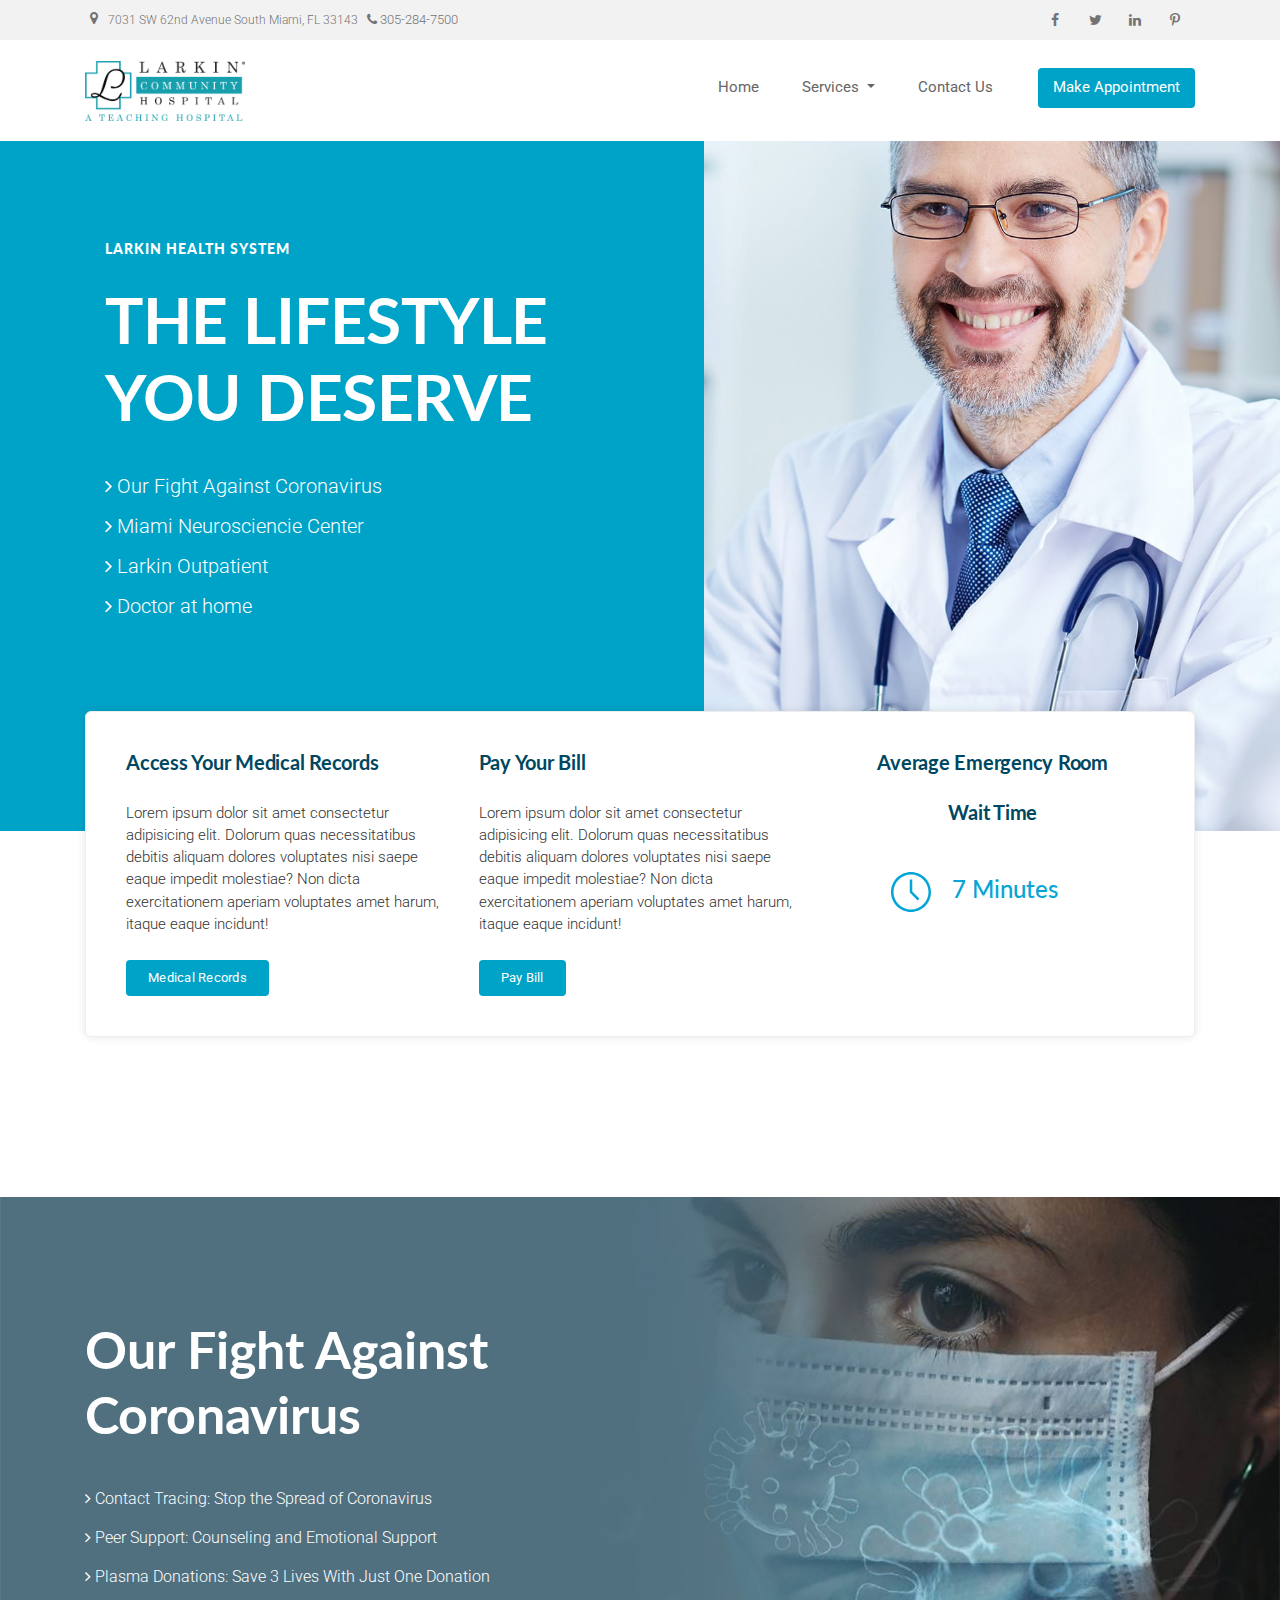
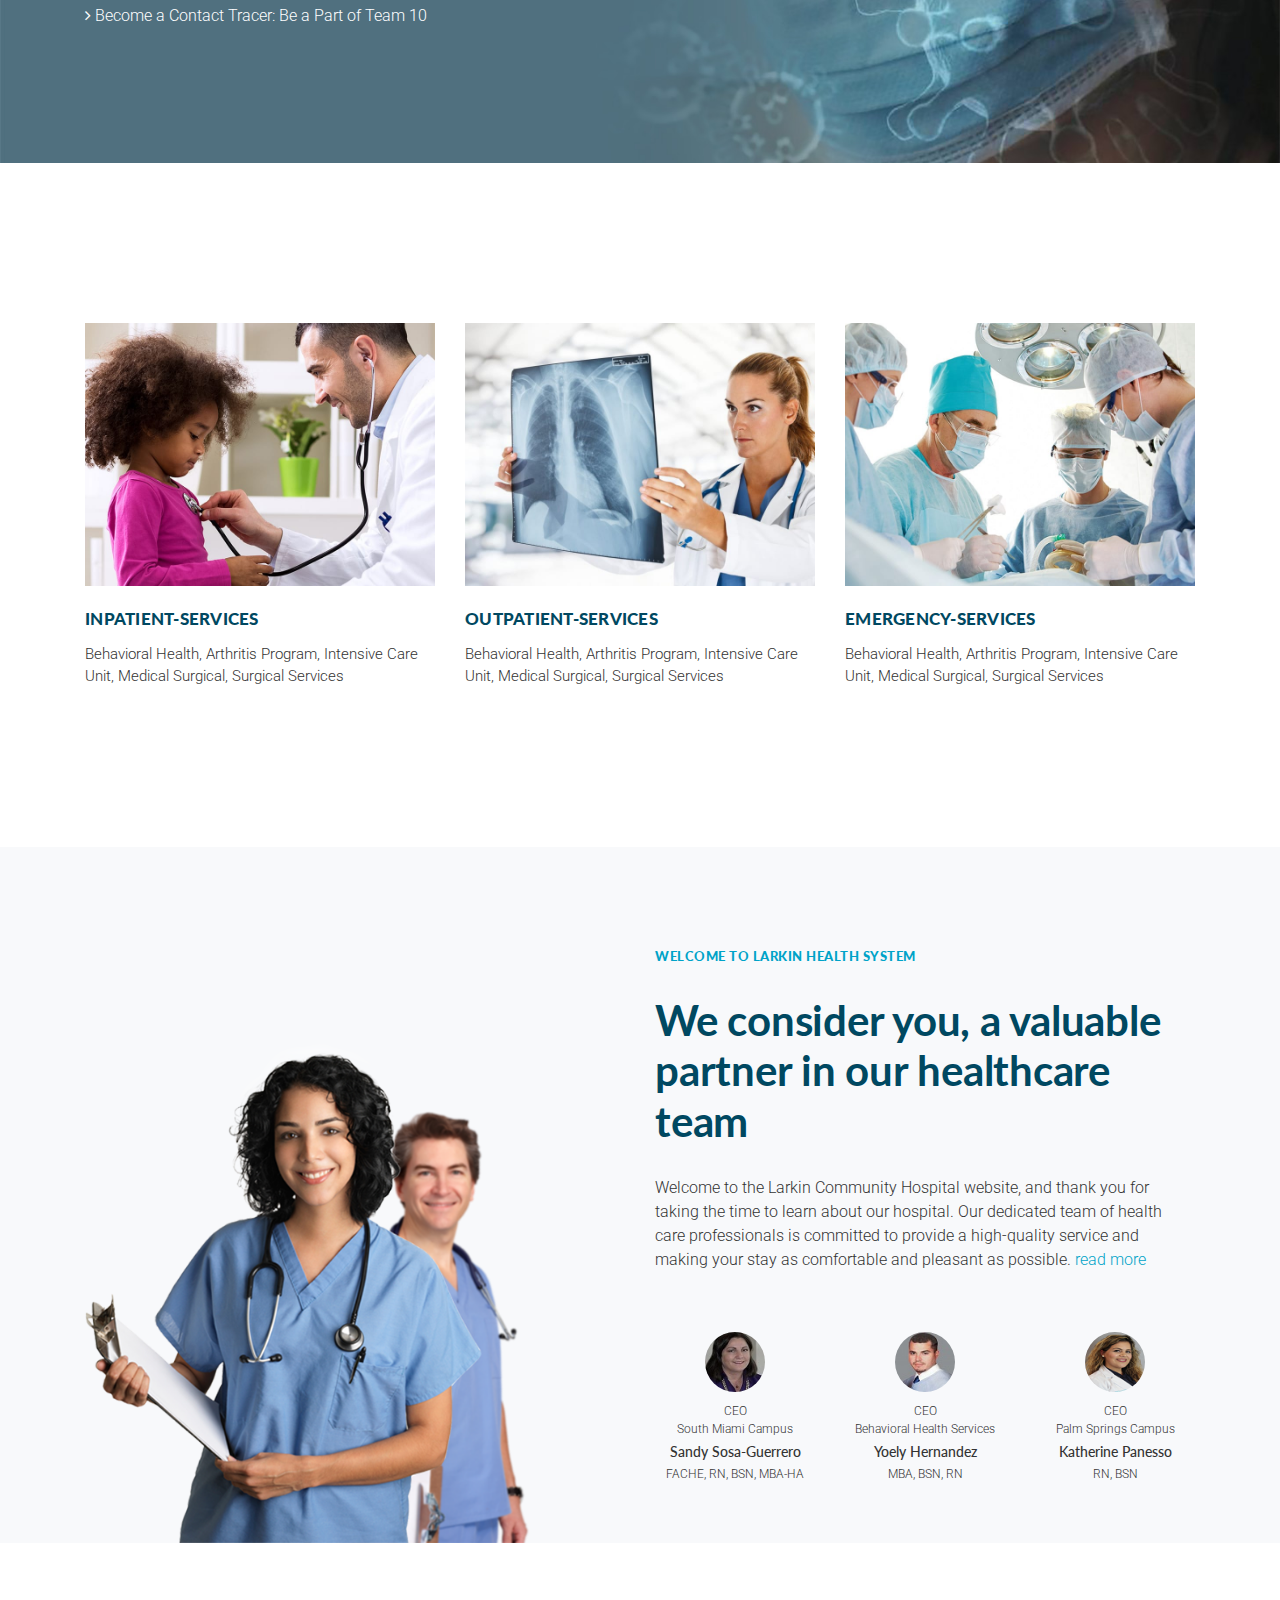
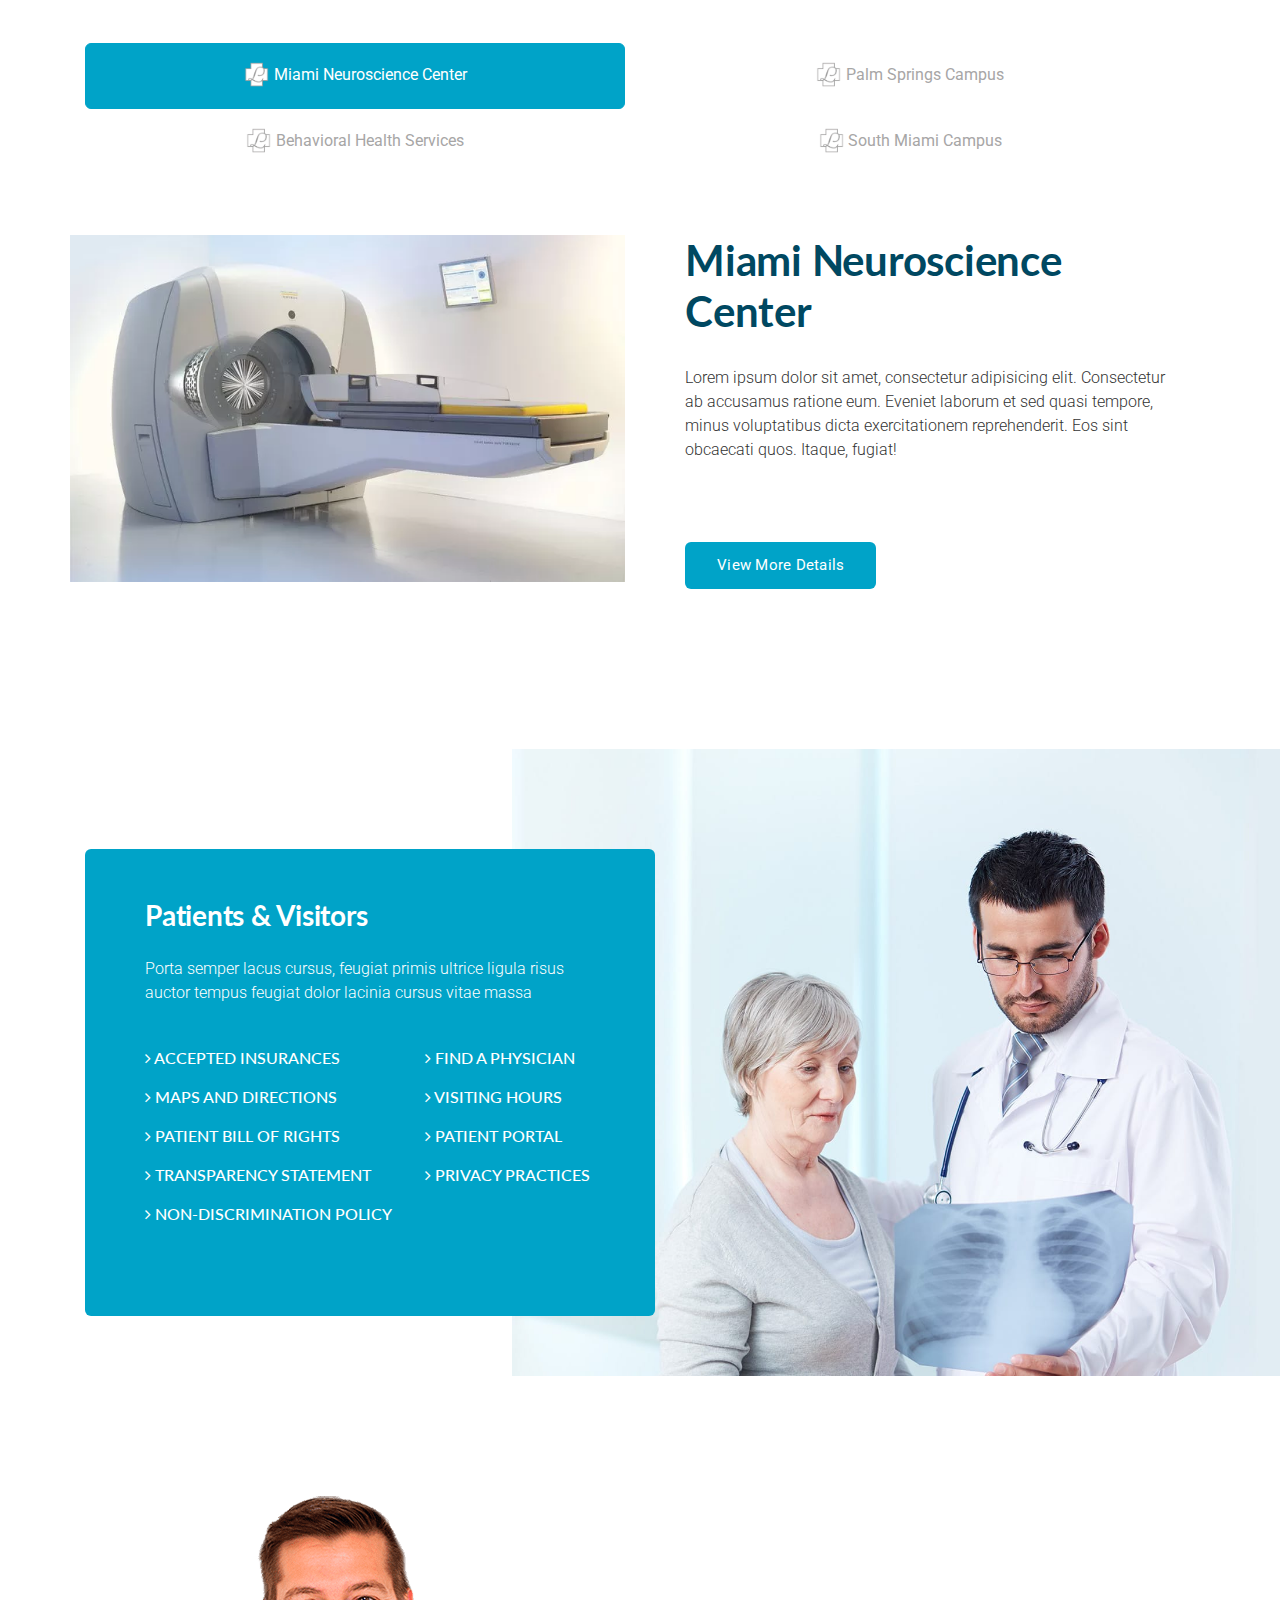
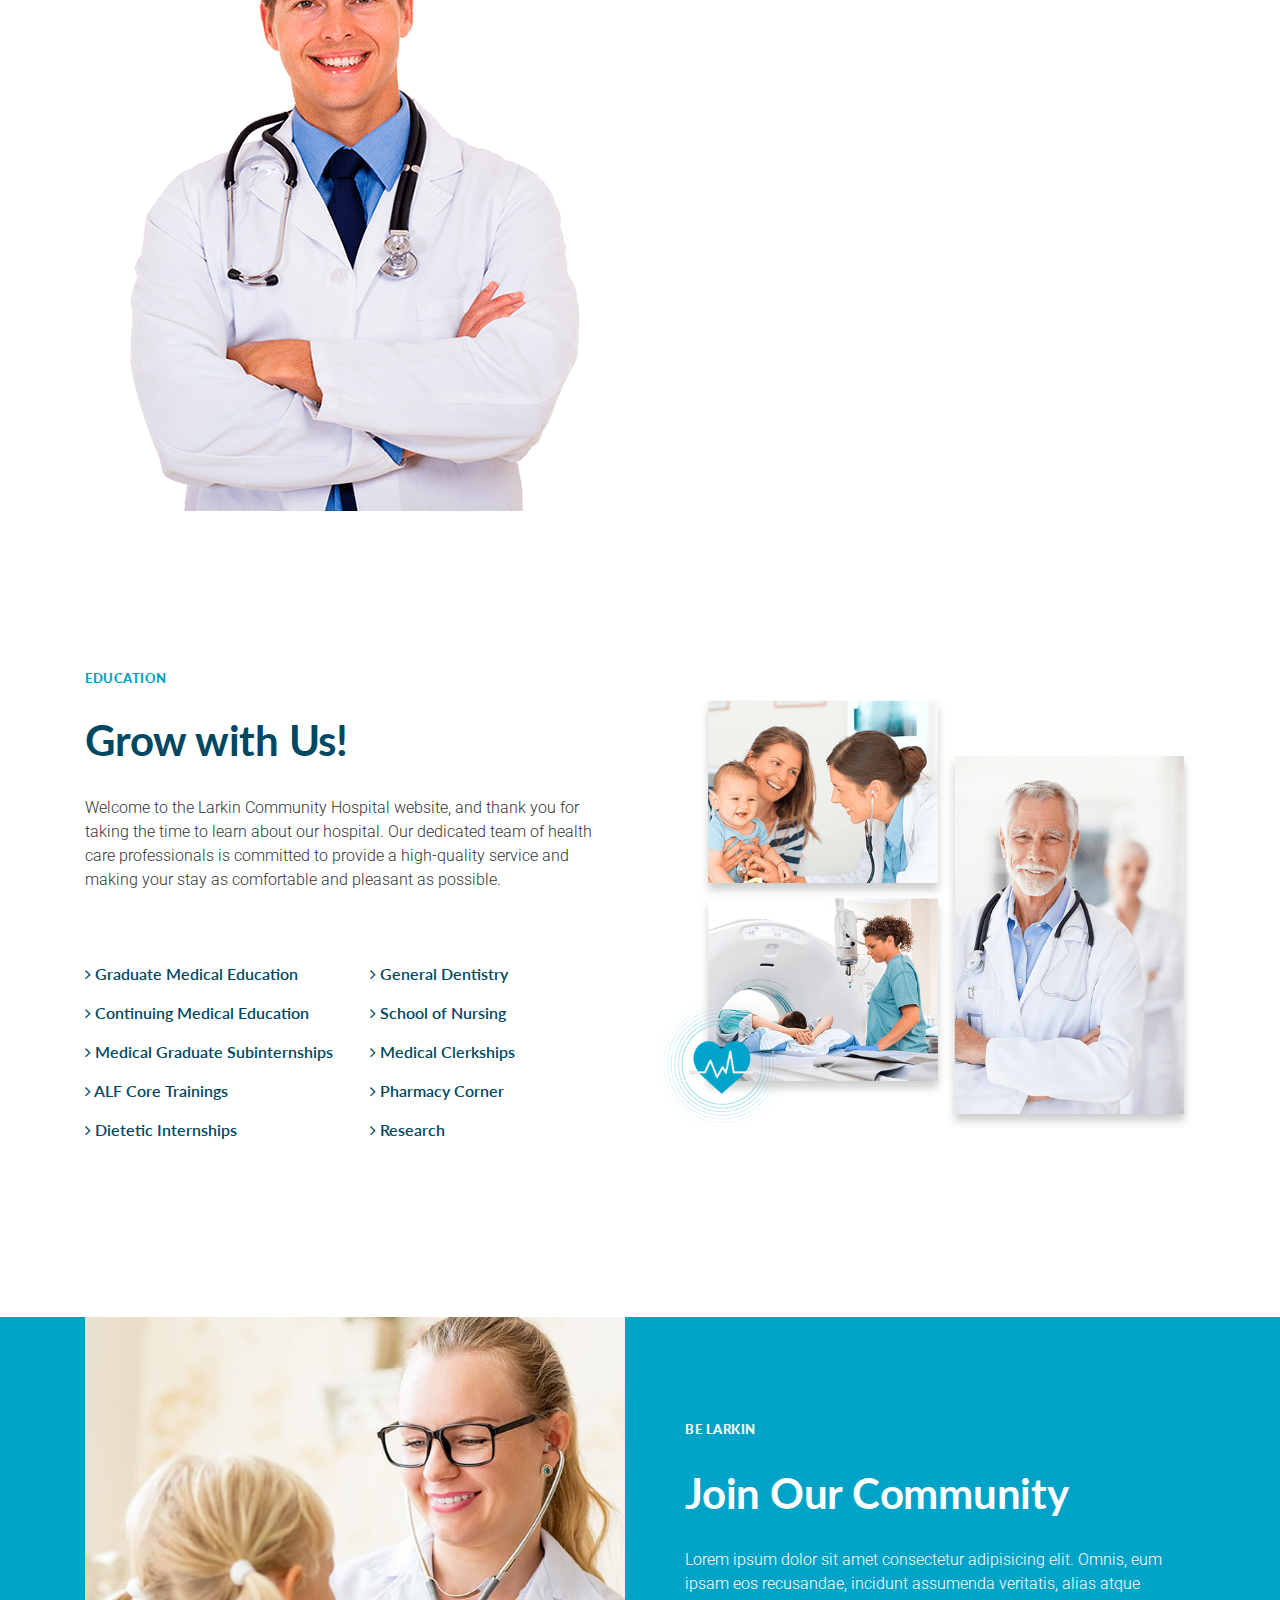
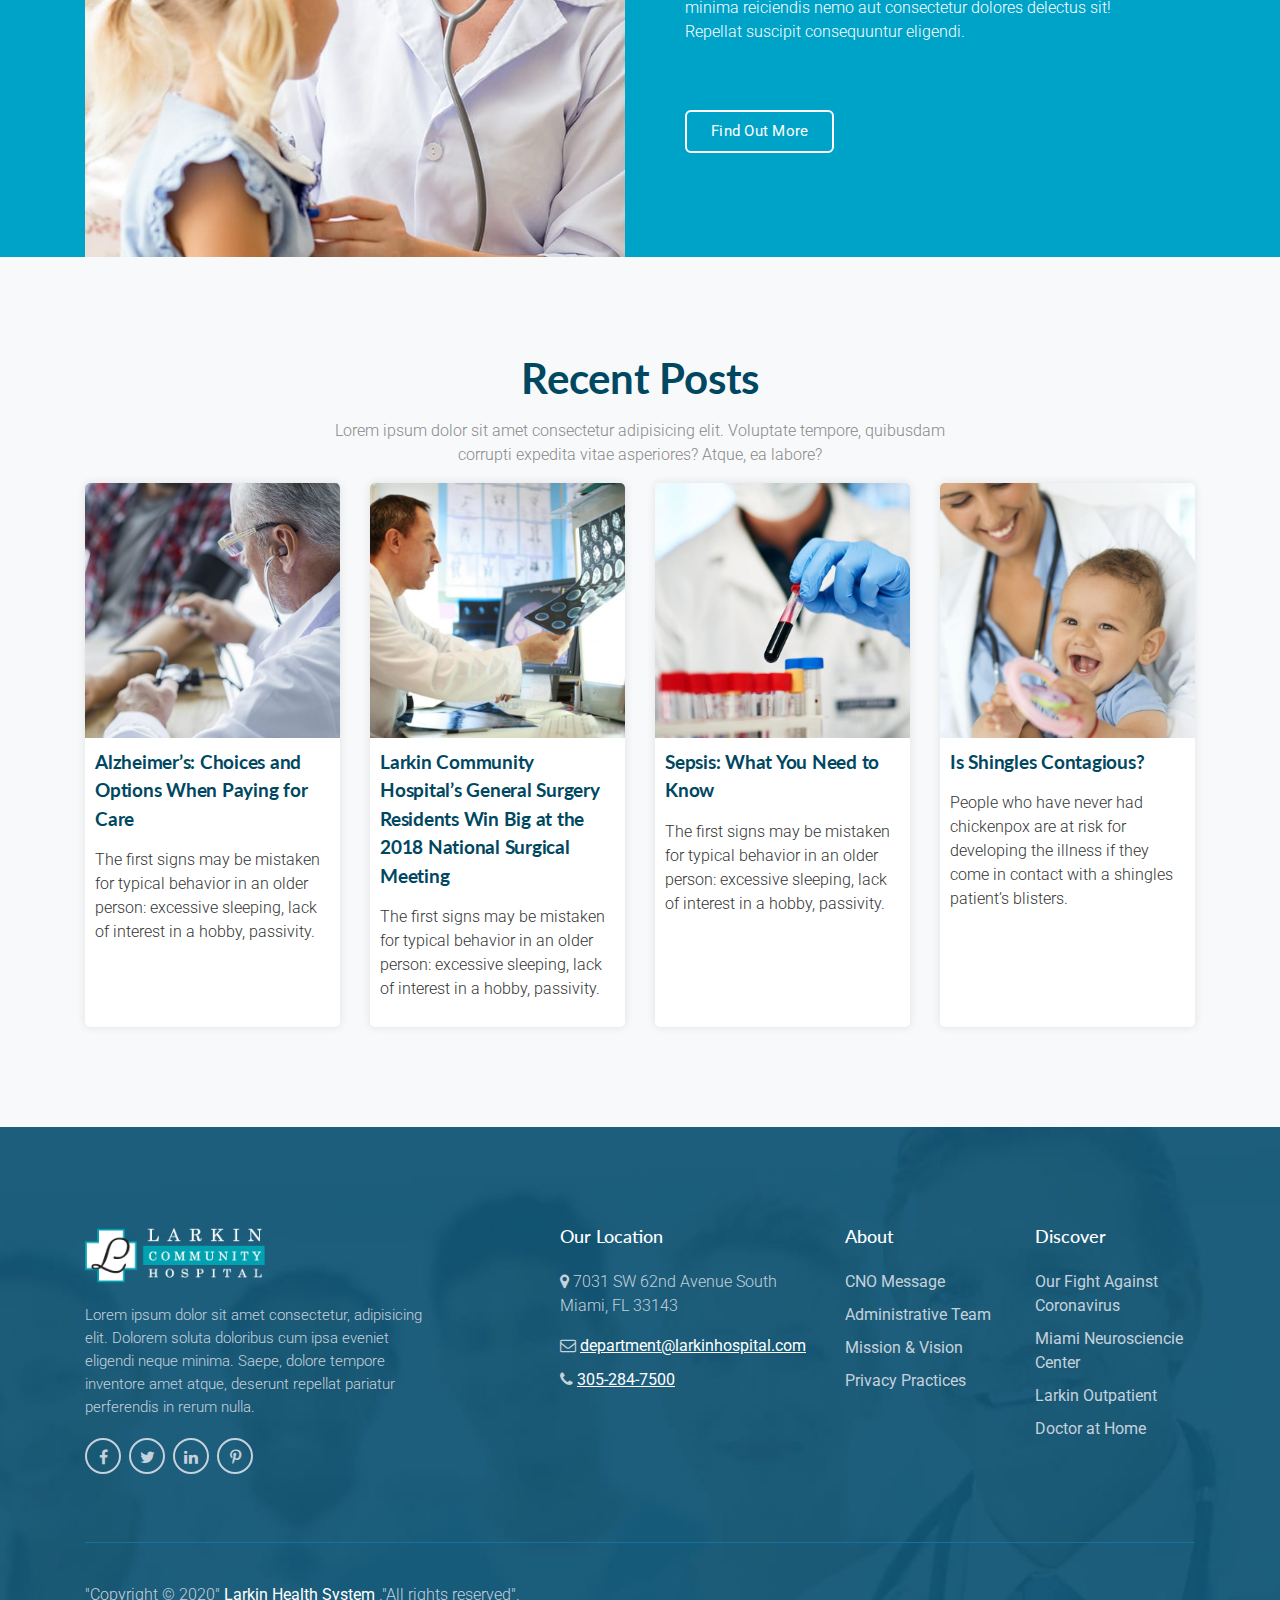
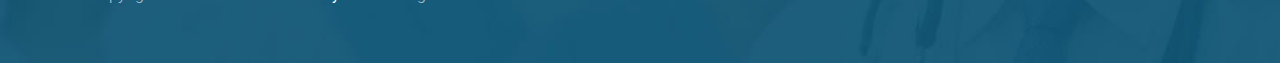
==== index.html @ b4520d5f "miami" ====
<!DOCTYPE html>
<html lang="en">
<head>
    <meta charset="utf-8">
    <meta http-equiv="X-UA-Compatible" content="IE=edge">
    <meta name="author" content="Jthemes"/>	
	<meta name="description" content="Larkin Health System - Medical & Medical Health"/>
	<meta name="keywords" content="Medical, Health, Healthcare, Doctor, Clinic, Care, Hospital"/>
    <meta name="viewport" content="width=device-width, initial-scale=1.0"/>
    <title>Larkin Health System</title>
    <link rel="shortcut icon" href="assets/images/favicon.png"/>
    <link rel="icon" href="assets/images/favicon.png" type="image/x-icon">
	<link rel="apple-touch-icon" sizes="152x152" href="assets/images/favicon.png"/>
	<link rel="apple-touch-icon" sizes="120x120" href="assets/images/favicon.png"/>
	<link rel="apple-touch-icon" sizes="76x76" href="assets/images/favicon.png"/>
    <link rel="apple-touch-icon" href="assets/images/favicon.png"/>
    <meta property="og:description" content="Larkin healt System"/>
    <meta property="og:image" sizes="120x120" content="assets/images/favicon.png" />
    <meta property="og:image:secure_url" sizes="120x120" content="assets/images/favicon.png" />
</head>
<body>
<style type="text/css">
    .page-loader svg circle{width:100px;height:100px;}.page-loader svg{width:100px;height:100px;}.page-loader{background:#fff;position:fixed;z-index:10000;top:0;left:0;width:100%;height:100%;opacity:1;display:flex;align-items:center;align-content:center;justify-content:center}.page-loader.loaded{opacity:0;transform:translate3d(0,-100%,0);transition:opacity .25s cubic-bezier(.2,1,.3,1) 0ms,transform .25s cubic-bezier(.2,1,.3,1) .25s}.page-loader__container{text-align:center}.page-loader__message,.page-loader__title{margin:0;padding:0}.page-loader__title{text-transform:uppercase;font-weight:700;letter-spacing:1px;color:#fff}.page-loader__message,.page-loader__title{font-family:Oswald,Arial,Helvetica,sans-serif;font-size:1rem}.page-loader__message{text-transform:none;font-weight:400;color:#fff}.page-loader__icon{margin:0 0 1rem}
</style>
<div class="page-loader">
    <div class="page-loader__container container--small">
        <img style="color: #19B3BD" alt="Pograma Rastreadores de Contactos" src="assets/images/favicon.gif">
        <p style="font-size: 12px" class="page-loader__message">Loading...</p>
    </div>
</div>
<header>
    <div class="header-top clearfix">
        <div class="header-info">
            <div class="topleft d-flex">
                <div class="address clearfix d-none d-sm-block">
                        <span>
                            <i class="fa fa-map-marker" aria-hidden="true"></i>
                            7031 SW 62nd Avenue South Miami, FL 33143
                        </span>
                </div>
                    <a href="tel:305-284-7500" class="callusbtn">
                        <i class="fa fa-phone" aria-hidden="true"></i>
                        305-284-7500
                    </a>
            </div>
            <div class="topright">
                <a class="pinterest" href="https://www.pinterest.com/larkinhospital/">
                    <i class="fa fa-pinterest-p" aria-hidden="true"></i>
                </a>
                <a class="pinterest" href="https://www.linkedin.com/company/larkin-community-hospital">
                    <i class="fa fa-linkedin" aria-hidden="true"></i>
                </a>
                <a class="pinterest" href="https://twitter.com/larkinhospital/">
                    <i class="fa fa-twitter" aria-hidden="true"></i>
                </a>
                <a class="pinterest" href="https://www.facebook.com/LarkinHospital/">
                    <i class="fa fa-facebook" aria-hidden="true"></i>
                </a>
            </div>
        </div>
    </div>
    <div class="menu-header">
        <nav class=" navbar navbar-expand-lg navbar-light bg-light">

            <button class="navbar-toggler" type="button" data-toggle="collapse" data-target="#navbarSupportedContent" aria-controls="navbarSupportedContent" aria-expanded="false" aria-label="Toggle navigation">
                <span class="navbar-toggler-icon"></span>
            </button>

            <a class="navbar-brand" href="#">
                <img class="logo-header"
                     src="assets/images/898360200720085301-1536x575.png.webp"
                     width="160" height="auto"/>
            </a>

            <div class="call-iphone"><a href=""><i class="fa fa-phone"></i></a></div>

            <div class="collapse navbar-collapse justify-content-end" id="navbarSupportedContent">
                <div class="close-menu-wrapper"><span class="close-menu-icon"><svg fill="#a9a9a9" version="1.1" id="Capa_1" xmlns="http://www.w3.org/2000/svg" xmlns:xlink="http://www.w3.org/1999/xlink" x="0px" y="0px"	 viewBox="0 0 512.001 512.001" style="enable-background:new 0 0 512.001 512.001;" xml:space="preserve"><g>	<g><path d="M284.286,256.002L506.143,34.144c7.811-7.811,7.811-20.475,0-28.285c-7.811-7.81-20.475-7.811-28.285,0L256,227.717			L34.143,5.859c-7.811-7.811-20.475-7.811-28.285,0c-7.81,7.811-7.811,20.475,0,28.285l221.857,221.857L5.858,477.859			c-7.811,7.811-7.811,20.475,0,28.285c3.905,3.905,9.024,5.857,14.143,5.857c5.119,0,10.237-1.952,14.143-5.857L256,284.287			l221.857,221.857c3.905,3.905,9.024,5.857,14.143,5.857s10.237-1.952,14.143-5.857c7.811-7.811,7.811-20.475,0-28.285			L284.286,256.002z"/>	</g></g></svg></span></div>
                <ul class="main-menu navbar-nav">
                    <li class="nav-item active" aria-haspopup="true">
                        <a href="">Home <span class="sr-only">(current)</span></a>
                    </li>
                    <li aria-haspopup="true">
                        <div class="dropdown show">
                            <a class="dropdown-toggle drop-services" href="#" role="button" id="dropdownMenuLink"
                               data-toggle="dropdown" aria-haspopup="true" aria-expanded="false">
                                Services
                            </a>

                            <div class="dropdown-menu" aria-labelledby="dropdownMenuLink">
                                <a class="dropdown-item" href="https://www.larkinhospital.com/site/find-a-physician-3/">Find
                                    a Physician</a>
                                <a class="dropdown-item"
                                   href="https://www.larkinhospital.com/site/hospital-services-by-location/">Hospital
                                    Services by Location</a>
                                <a class="dropdown-item"
                                   href="https://www.larkinhospital.com/site/adolescent-psychiatry-program/">Adolescent
                                    Psychiatry Program</a>
                            </div>
                        </div>
                    </li>
                    <!--    <li aria-haspopup="true">
                            <a href="">Careers</a>
                        </li>
                        <li aria-haspopup="true">
                            <a href="">Education</a>
                        </li>
                        <li aria-haspopup="true">
                            <a href="">Patient & Visitors</a>
                        </li>-->
                    <li aria-haspopup="true">
                        <a href="">Contact Us</a>
                    </li>
                    <li class="mk-appointment" aria-haspopup="true">
                        <a href="">Make Appointment</a>
                    </li>
                </ul>
            </div>
        </nav>
    </div>
</header>

<section id="banner" class="banner-section">
    <div class="container">
        <div class="row">
            <div class="col-md-7 col-lg-7">
                <div class="banner-left">
                    <h5>Larkin Health System</h5>
                    <h2>the lifestyle </br>
                        you deserve
                    </h2>
                    <div class="links-banner">
                        <a href="#banner-marketing"><i class="fa fa-angle-right" aria-hidden="true"></i> Our Fight Against Coronavirus</a></br>
                        <a href="#neuro-tab"><i class="fa fa-angle-right" aria-hidden="true"></i> Miami Neurosciencie Center</a></br>
                        <a href=""><i class="fa fa-angle-right" aria-hidden="true"></i> Larkin Outpatient</a></br>
                        <a href=""><i class="fa fa-angle-right" aria-hidden="true"></i> Doctor at home</a>
                    </div>
                </div>
            </div>
        </div>
    </div>
    <div class="img-banner"></div>
</section>

<section id="external-links">
    <div class="container">
        <div class="abox-2-holder">
            <div class="row">
                <div class="col-md-4">
                    <div class="external-mvl">
                        <h5>Access Your Medical Records</h5>
                    <p>Lorem ipsum dolor sit amet consectetur adipisicing elit. Dolorum quas necessitatibus debitis
                        aliquam dolores voluptates nisi saepe eaque impedit molestiae? Non dicta exercitationem aperiam
                        voluptates amet harum, itaque eaque incidunt!</p>
                    <a href="larkinhospital.com" class="btn btn-external-links">Medical Records</a>
                    </div>
                </div>
                <div class="col-md-4">
                    <div class="external-mvl">
                        <h5>Pay Your Bill</h5>
                    <p>Lorem ipsum dolor sit amet consectetur adipisicing elit. Dolorum quas necessitatibus debitis
                        aliquam dolores voluptates nisi saepe eaque impedit molestiae? Non dicta exercitationem aperiam
                        voluptates amet harum, itaque eaque incidunt!</p>
                    <a href="larkinhospital.com" class="btn btn-external-links pay-bill-btn">Pay Bill</a>                        
                    </div>                 
                </div>
                <div class="col-md-4">
                    <div class="external-mvl">
                        <h5 class="text-center">Average Emergency Room</h5>
                    <h5 class="text-center">Wait Time</h5>
                    <h4 class="h4-emergency">
                        <svg class="clock" xmlns="http://www.w3.org/2000/svg" id="Capa_1"
                             enable-background="new 0 0 443.294 443.294" height="512" viewBox="0 0 443.294 443.294"
                             width="512">
                            <path d="m221.647 0c-122.214 0-221.647 99.433-221.647 221.647s99.433 221.647 221.647 221.647 221.647-99.433 221.647-221.647-99.433-221.647-221.647-221.647zm0 415.588c-106.941 0-193.941-87-193.941-193.941s87-193.941 193.941-193.941 193.941 87 193.941 193.941-87 193.941-193.941 193.941z"/>
                            <path d="m235.5 83.118h-27.706v144.265l87.176 87.176 19.589-19.589-79.059-79.059z"/>
                        </svg>
                        7 Minutes
                    </h4>
                    </div>                    
                </div>
            </div>
        </div>
    </div>
</section>

<section id="banner-marketing">
    <div class="container marketing">
        <div class="row align-items-center">
            <div class="col-md-8">
                <h2>Our Fight Against </br>Coronavirus</h2>
                <div class="links-banner">
                    <p><a href=""><i class="fa fa-angle-right" aria-hidden="true"></i> Contact Tracing:</a> Stop the Spread of Coronavirus</p>
                    <p><a href=""><i class="fa fa-angle-right" aria-hidden="true"></i> Peer Support:</a> Counseling and Emotional Support</p>
                    <p><a href=""><i class="fa fa-angle-right" aria-hidden="true"></i> Plasma Donations:</a> Save 3 Lives With Just One Donation</p>
                    <p><a href="https://volunteer.larkinhospital.com"><i class="fa fa-angle-right" aria-hidden="true"></i> Become a Contact Tracer:</a> Be a Part of Team 10</p>
                </div>
            </div>
        </div>
    </div>
</section>

<section id="service">
    <div class="container">
        <div class="row">
            <!-- <div class="col-md-12 text-center">
                 <div class="title-services">
                 <h3 class="h3-title">Services</h3>
                 <p>Lorem ipsum dolor sit amet consectetur adipisicing elit. Voluptate tempore, quibusdam corrupti
                     expedita vitae asperiores? Atque, ea labore? Harum cupiditate laborum, maiores sint unde magnam
                     eligendi labore deleniti pariatur accusantium.</p>
             </div>
             </div>-->
            <div class="col-md-4">
                <img src="assets/images/quality_care_800x600.jpg"/>
                <a href=""><h5>Inpatient-Services</h5></a>
                <p>
                    Behavioral Health,
                    Arthritis Program,
                    Intensive Care Unit,
                    Medical Surgical,
                    Surgical Services
                </p>
            </div>
            <div class="col-md-4">
                <img src="assets/images/image-2.jpg"/>
                <a href=""><h5>Outpatient-Services</h5></a>
                <p>
                    Behavioral Health, Arthritis Program, Intensive Care Unit, Medical Surgical, Surgical Services
                </p>
            </div>
            <div class="col-md-4">
                <img src="assets/images/emergency_help_800x600.jpg"/>
                <a href=""><h5>Emergency-Services</h5></a>
                <p>
                    Behavioral Health, Arthritis Program, Intensive Care Unit, Medical Surgical, Surgical Services
                </p>
            </div>
        </div>
    </div>
</section>

<section id="welcome">
    <div class="welcome-background">
        <div class="container">
            <div class="row align-items-end">
                <div class="col-xl-5 welcome-image">
                    <img src="assets/images/image-03.png"/>
                </div>
                <div class="col-xl-6 offset-xl-1 align-self-center  welcome-text">
                    <span class="welcome-title">Welcome to Larkin Health System</span>
                    <h2>We consider you, a valuable partner in our healthcare team</h2>
                    <p>Welcome to the Larkin Community Hospital website, and thank you for taking the time to learn
                        about our hospital.
                        Our dedicated team of health care professionals is committed to provide a high-quality service
                        and making your
                        stay as comfortable and pleasant as possible. <a href="#">read more</a></p>
                    <div class="welcome-read-more-text">
                        <p> At Larkin Community Hospital, we have been serving the health care needs of South Miami,
                            Hialeah, and the
                            surrounding communities for more than 35 years. We take pride in the continuing tradition of
                            caring and we
                            remain dedicated to providing excellent medical care with the personal touch and convenience
                            that only a
                            community hospital can offer.

                            We hope you can find health, comfort, and peace of mind as a result of your stay with us. At
                            our hospital,
                            we provide comprehensive health care to the individual using the biopsychosocial model of
                            patient care in
                            the context of the family and the community. The Larkin medical staff is a faithful advocate
                            of the genuine
                            concept of optimal health: “A state of vitality to maintain enjoyment and satisfaction with
                            life and not
                            just the absence of disease”. If there is anything we can do to make your stay more
                            comfortable, please do
                            not hesitate to let our staff know. If at any time you do not feel you are being treated in
                            a fair and
                            concerned manner, please ask to speak with a representative from patient relations, or our
                            nursing
                            supervisor who is in the hospital 24 hours a day.

                            Please take some time to acquaint yourself with our hospitals and the services available to
                            you. We consider
                            this information a requisite to the healing process.

                            At Larkin Community Hospital we consider you, our customer, a valuable partner in our
                            healthcare team. Your
                            input is invaluable to us; we would appreciate your comments, complaints or suggestions.
                            Please feel free to
                            share your opinions with our representatives, or you may also forward your comments to the
                            Administration
                            Department. We treat all such information with the utmost concern for confidentiality.

                            Sincerely,</p>
                    </div>
                    <div class="ceo-block">
                        <div class="row">
                            <div class="col-md-4 text-center">
                                <img class="rounded-circle ceo-img"
                                     src="assets/images/Sandy.jpg"/>
                                <div class="ceo-info">
                                    <p>CEO</br>South Miami Campus</p>
                                    <h5>Sandy Sosa-Guerrero</h5>
                                    <span>FACHE, RN, BSN, MBA-HA</span>
                                </div>
                            </div>
                            <div class="col-md-4 text-center">
                                <img class="rounded-circle ceo-img"
                                     src="assets/images/Yoely9.jpg"/>
                                <div class="ceo-info">
                                    <p>CEO </br>Behavioral Health Services</p>
                                    <h5>Yoely Hernandez</h5>
                                    <span>MBA, BSN, RN</span>
                                </div>
                            </div>
                            <div class="col-md-4 text-center">
                                <img class="rounded-circle ceo-img"
                                     src="assets/images/Screen-Shot-2017-10-16-at-2.44.19-PM-217x300.png"/>
                                <div class="ceo-info">
                                    <p>CEO</br>Palm Springs Campus</p>
                                    <h5>Katherine Panesso</h5>
                                    <span>RN, BSN</span>
                                </div>
                            </div>
                        </div>
                    </div>
                </div>
            </div>
        </div>
    </div>
    </div>
</section>

<section id="larkin-network">
    <div class="container">
        <div class="row">
            <div class=col-md-12>
                <div class="pills-network">
                    <ul class="nav nav-pills nav-fill" id="myTab" role="tablist">
                        <li class="nav-item">
                            <a class="nav-link active" id="neuro-tab" data-toggle="pill" href="#neuro" role="tab"
                               aria-controls="neuro" aria-selected="false"><img class="logo-gris1" src="assets/images/logo-gris.png"/>Miami Neuroscience Center</a>                            
                        </li>
                        <li class="nav-item">
                            <a class="nav-link" id="profile-tab" data-toggle="pill" href="#profile" role="tab"
                               aria-controls="profile" aria-selected="false"><img class="logo-gris1" src="assets/images/logo-gris.png"/>Palm Springs Campus</a>                            
                            
                        </li>
                        <li class="nav-item">
                            <a class="nav-link" id="contact-tab" data-toggle="pill" href="#contact" role="tab"
                               aria-controls="contact" aria-selected="false"><img class="logo-gris1" src="assets/images/logo-gris.png"/>Behavioral Health Services</a>
                        </li>
                        <li class="nav-item">
                            <a class="nav-link" id="home-tab" data-toggle="pill" href="#home" role="tab"
                               aria-controls="home" aria-selected="true"><img class="logo-gris" src="assets/images/logo-gris.png"/> South Miami Campus</a>
                                                        
                        </li>
                    </ul>
                </div>
            </div>
            <div class="tab-content" id="myTabContent">
                <div class="tab-pane fade" id="home" role="tabpanel" aria-labelledby="home-tab">
                    <div class="row">
                        <div class="col-md-6">
                                <img src="assets/images/pediatrics_700x700.jpg"/>
                        </div>
                        <div class="col-md-6">
                            <h3>South Miami Campus</h3>
                            <p>
                                Lorem ipsum dolor sit amet, consectetur adipisicing elit. Consectetur ab accusamus
                                ratione eum. Eveniet laborum et sed quasi tempore, minus voluptatibus dicta
                                exercitationem reprehenderit. Eos sint obcaecati quos. Itaque, fugiat!
                            </p>
                            <a class="btn-net btn btn-primary" href="https://miamineurosciencecenter.com/en/">View More
                                Details</a>
                        </div>
                    </div>
                </div>
                <div class="tab-pane fade" id="profile" role="tabpanel" aria-labelledby="profile-tab">
                    <div class="row">
                        <div class="col-md-6">
                            <img src="assets/images/hematology_700x700.jpg"/>
                        </div>
                        <div class="col-md-6">
                            <h3>Palm Springs Campus</h3>
                            <p>
                                Lorem ipsum dolor sit amet, consectetur adipisicing elit. Consectetur ab accusamus
                                ratione eum. Eveniet laborum et sed quasi tempore, minus voluptatibus dicta
                                exercitationem reprehenderit. Eos sint obcaecati quos. Itaque, fugiat!
                            </p>
                            <a class="btn-net btn btn-primary" href="https://miamineurosciencecenter.com/en/">View More
                                Details</a>
                        </div>
                    </div>
                </div>
                <div class="tab-pane fade" id="contact" role="tabpanel" aria-labelledby="contact-tab">
                    <div class="row">
                        <div class="col-md-6">
                            <img src="assets/images/x-ray_700x700.jpg"/>
                        </div>
                        <div class="col-md-6">
                            <h3>Behavioral Health Services</h3>
                            <p>
                                Lorem ipsum dolor sit amet, consectetur adipisicing elit. Consectetur ab accusamus
                                ratione eum. Eveniet laborum et sed quasi tempore, minus voluptatibus dicta
                                exercitationem reprehenderit. Eos sint obcaecati quos. Itaque, fugiat!
                            </p>
                            <a class="btn-net btn btn-primary" href="https://miamineurosciencecenter.com/en/">View More
                                Details</a>
                        </div>
                    </div>
                </div>
                <div class="tab-pane fade active show" id="neuro" role="tabpanel" aria-labelledby="neuro-tab">
                    <div class="row">
                        <div class="col-md-6">
                            <img src="assets/images/xgama_knife_lgkp-lookthrough_collimation.jpg__720x450_q85_crop_subject_location-725,P2C480_subsampling-2_upscale.jpg.pagespeed.ic.cyei8JFGbR.webp"/>
                        </div>
                        <div class="col-md-6">
                            <h3>Miami Neuroscience Center</h3>
                            <p>
                                Lorem ipsum dolor sit amet, consectetur adipisicing elit. Consectetur ab accusamus
                                ratione eum. Eveniet laborum et sed quasi tempore, minus voluptatibus dicta
                                exercitationem reprehenderit. Eos sint obcaecati quos. Itaque, fugiat!
                            </p>
                            <a class="btn-net btn btn-primary" href="https://miamineurosciencecenter.com/en/">View More
                                Details</a>
                        </div>
                    </div>
                </div>
            </div>
        </div>
    </div>
</section>

<section id="patients">
    <div class="container">

        <div class="row align-items-center">
            <div class="col-md-7 col-lg-5">
                <div class="block-patients">
                    <h4 class="h4-patients">Patients & Visitors</h4>
                    <p>Porta semper lacus cursus, feugiat primis ultrice ligula risus auctor tempus feugiat
                        dolor lacinia cursus vitae massa
                    </p>

                    <div class="links-patients">
                        <div class="row">
                            <div class="col-md-7">
                                <a href="https://www.larkinhospital.com/site/price-transparency-statement/"><i class="fa fa-angle-right" aria-hidden="true"></i>
                                    Accepted Insurances</a></br>
                                <a href="https://www.larkinhospital.com/site/price-transparency-statement/"><i class="fa fa-angle-right" aria-hidden="true"></i>
                                    Maps and Directions</a></br>
                                <a href="https://www.larkinhospital.com/site/price-transparency-statement/"><i class="fa fa-angle-right" aria-hidden="true"></i> 
                                    Patient Bill of Rights</a></br>                                 
                                <a href="https://www.larkinhospital.com/site/price-transparency-statement/"><i class="fa fa-angle-right" aria-hidden="true"></i>
                                    Transparency Statement</a></br>
                                <a href="https://www.larkinhospital.com/site/price-transparency-statement/"><i class="fa fa-angle-right" aria-hidden="true"></i>
                                    Non-Discrimination Policy</a>
                            </div>
                            <div class="col-md-5">
                                <a href="https://www.larkinhospital.com/site/price-transparency-statement/"><i class="fa fa-angle-right" aria-hidden="true"></i>
                                    Find a Physician</a></br>
                                <a href="https://www.larkinhospital.com/site/price-transparency-statement/"><i class="fa fa-angle-right" aria-hidden="true"></i>
                                    Visiting Hours</a></br>
                                <a href="https://www.larkinhospital.com/site/price-transparency-statement/"><i class="fa fa-angle-right" aria-hidden="true"></i>
                                    Patient Portal</a></br>
                                <a href="https://www.larkinhospital.com/site/price-transparency-statement/"><i class="fa fa-angle-right" aria-hidden="true"></i>
                                    Privacy Practices</a>
                            </div>
                        </div>
                    </div>
                </div>
            </div>
        </div>
    </div>
</div>
    <div class="img-patients text-center"></div>
</section>

<section id="university">
    <div class="background-univ">
        <div class="container">
            <div class="row">
                <div class="col-md-12">
                </div>
                <div class="col-md-6">
                    <div class="img-univ">
                        <img src="assets/images/image-05.png"/>
                    </div>
                </div>
                <div class="col-md-6 align-self-center">
                    <h3>Larkin University</h3>
                    <p>Lorem ipsum dolor sit amet consectetur adipisicing elit. Omnis, eum ipsam eos recusandae,
                        incidunt assumenda veritatis, alias atque minima reiciendis nemo aut consectetur dolores
                        delectus sit! Repellat suscipit consequuntur eligendi.</p>
                    <a class="btn btn-primary btn-univ" href="larkinhospital.com">View More Details</a>
                </div>
            </div>
        </div>
    </div>
    </div>
</section>

<section id="education">
    <div class="container">
        <div class="row align-items-center">
            <div class="col-md-6">
                <h6>Education</h6>
                <h2>Grow with Us!</h2>
                <p>Welcome to the Larkin Community Hospital website, and thank you for taking the time to learn
                    about our hospital.
                    Our dedicated team of health care professionals is committed to provide a high-quality service
                    and making your
                    stay as comfortable and pleasant as possible.</p>
                <div class="links">
                    <div class="row">
                        <div class="col-md-6">
                            <a class="link-edu" href="http://graduatemedicaleducation.org/"><i class="fa fa-angle-right" aria-hidden="true"></i> Graduate Medical
                                Education</a>
                            </br>
                            <a class="link-edu"
                               href="http://www.graduatemedicaleducation.org/continuing-medical-education-3/"><i class="fa fa-angle-right" aria-hidden="true"></i>
                               Continuing Medical Education</a>
                            </br>
                            <a class="link-edu"
                               href="https://www.larkinhospital.com/site/medical-graduate-subinternships/"><i class="fa fa-angle-right" aria-hidden="true"></i>
                               Medical Graduate Subinternships</a>
                            </br>
                            <a class="link-edu" href="https://www.larkinhospital.com/site/alfcoretrainings/"><i class="fa fa-angle-right" aria-hidden="true"></i>
                                ALF Core Trainings</a>
                            </br>
                            <a class="link-edu" href="https://www.larkinhospital.com/site/dietetic-internships/"><i class="fa fa-angle-right" aria-hidden="true"></i>
                                Dietetic Internships</a>
                        </div>
                        <div class="col-md-6">
                            <a class="link-edu" href="http://www.graduatemedicaleducation.org/general-dentistry/"><i class="fa fa-angle-right" aria-hidden="true"></i>
                                General Dentistry</a>
                            </br>
                            <a class="link-edu" href="https://www.larkinhospital.com/schoolofnursing/"><i class="fa fa-angle-right" aria-hidden="true"></i>
                                School of Nursing</a>
                            </br>
                            <a class="link-edu" href="http://www.graduatemedicaleducation.org/medical-clerkships/"><i class="fa fa-angle-right" aria-hidden="true"></i>
                                Medical Clerkships</a>
                            </br>
                            <a class="link-edu" href="https://www.larkinhospital.com/site/pharmacy-corner/"><i class="fa fa-angle-right" aria-hidden="true"></i>
                                Pharmacy Corner</a>
                            </br>
                            <a class="link-edu"
                               href="http://www.graduatemedicaleducation.org/office-of-clinical-research-at-larkin-community-hospital/"><i class="fa fa-angle-right" aria-hidden="true"></i> 
                               Research</a>
                        </div>
                    </div>
                </div>
            </div>
            <div class="col-md-6">
                <img class="img-fluid" src="assets/images/image-04.png"/>
            </div>
        </div>
    </div>
</section>

<section id="careers">
    <div class="container">
        <div class="row">
            <div class="col-md-6 align-self-center">
                <img src="assets/images/medical_complex_700x700.jpg"/>
            </div>
            <div class="col-md-6 align-self-center">
                <div class="block-careers">
                    <span class="span-car">Be Larkin</span>
                    <h3 class="h3-careers">Join Our Community</h3>
                    <p>Lorem ipsum dolor sit amet consectetur adipisicing elit. Omnis, eum ipsam eos recusandae,
                        incidunt assumenda veritatis, alias atque minima reiciendis nemo aut consectetur dolores
                        delectus sit! Repellat suscipit consequuntur eligendi.</p>
                    <a class="btn btn-primary btn-careers" href="larkinhospital.com">Find Out More</a>
                </div>
            </div>
        </div>
    </div>
    </div>
    </div>
</section>

<section id="recent-posts">
    <div class="container">
        <div class="row">
            <div class="col-md-12 text-center">
                <div class="title-posts">
                    <h3 class="h3-title">Recent Posts</h3>
                    <p>Lorem ipsum dolor sit amet consectetur adipisicing elit. Voluptate tempore, quibusdam corrupti
                        expedita vitae asperiores? Atque, ea labore?</p>
                </div>
            </div>
            <div class="col-xl-3 col-lg-4 col-md-6">
                    <div class="posts-card">
                        <a href=""><img src="assets/images/emergency_help_700x700.jpg"/></a>
                        <div class="posts-card-data">
                            <a href="https://www.larkinhospital.com/site/2018/10/alzheimers-choices-and-options-when-paying-for-care/"
                               class="posts-links">Alzheimer’s: Choices and Options When Paying for Care</a>
                            <p>The first signs may be mistaken for typical behavior in an older person: excessive sleeping,
                                lack of interest in a hobby, passivity.</p>
                       </div>
                    </div>
                </div>
            <div class="col-xl-3 col-lg-4 col-md-6">
                    <div class="posts-card">
                        <a href=""><img src="assets/images/neurology_700x700.jpg"/></a>
                        <div class="posts-card-data">
                            <a href="https://www.larkinhospital.com/site/2018/09/sepsis-what-you-need-to-know/"
                               class="posts-links">Larkin Community Hospital’s General Surgery Residents Win Big at the 2018
                                National Surgical Meeting</a>
                            <p>The first signs may be mistaken for typical behavior in an older person: excessive sleeping,
                                lack of interest in a hobby, passivity.</p>
                        </div>
                    </div>
                </div>
            <div class="col-xl-3 col-lg-4 col-md-6">
                <div class="posts-card">
                    <a href=""><img src="assets/images/hematology_700x700.jpg"/></a>
                    <div class="posts-card-data">
                        <a href="https://www.larkinhospital.com/site/2018/10/larkin-community-hospitals-general-surgery-residents-win-big-at-the-2018-national-surgical-meeting/"
                           class="posts-links">Sepsis: What You Need to Know</a>
                        <p>The first signs may be mistaken for typical behavior in an older person: excessive sleeping,
                            lack of interest in a hobby, passivity.</p>                            
                    </div>
                </div>
            </div>
            <div class="col-xl-3 col-lg-4 col-md-6">
                <div class="posts-card">
                   <a href=""><img src="assets/images/pediatrics_700x700.jpg"/></a>
                    <div class="posts-card-data">
                        <a href="https://www.larkinhospital.com/site/2018/06/is-shingles-contagious/"
                           class="posts-links">Is
                            Shingles Contagious?</a>
                        <p>People who have never had chickenpox are at risk for developing the illness if they come in
                            contact with a shingles patient’s blisters.</p>
                    </div>
                </div>
            </div>
        </div>
    </div>
</section>
<div class="movil-over-color"></div>
<footer id="footer">
    <div class="container">
        <div class="row">
            <div class="col-md-4">
                <img src="assets/images/Banner-Logo-White.png" width="180"
                height="40">
                <p class="p-footer">Lorem ipsum dolor sit amet consectetur, adipisicing elit. Dolorem soluta doloribus
                    cum ipsa eveniet eligendi neque minima. Saepe, dolore tempore inventore amet atque, deserunt
                    repellat pariatur perferendis in rerum nulla.</p>

                <div class="social">
                    <ul>
                        <li>
                            <a href="https://www.facebook.com/LarkinHospital/">
                                <i class="fa fa-facebook social-ico" aria-hidden="true"></i>
                            </a>
                        </li>
                        <li>
                            <a href="https://twitter.com/larkinhospital/">
                                <i class="fa fa-twitter social-ico" aria-hidden="true"></i>
                            </a>
                        </li>
                        <li>
                            <a href="https://www.linkedin.com/company/larkin-community-hospital">
                                <i class="fa fa-linkedin social-ico" aria-hidden="true"></i>
                            </a>
                        </li>
                        <li>
                            <a href="https://www.pinterest.com/larkinhospital/">
                                <i class="fa fa-pinterest-p social-ico" aria-hidden="true"></i>
                            </a>
                        </li>
                    </ul>
                </div>
            </div>
            <div class="col-md-3 offset-md-1">
                <h5 class="location">Our Location</h5>
                <p><i class="fa fa-map-marker" aria-hidden="true"></i> 7031 SW 62nd Avenue South Miami, FL 33143</p>
                <i class="fa fa-envelope-o" aria-hidden="true"></i>
                <a class="e-mail"
                   href="mailto:marketingdepartment@larkinhospital.com">department@larkinhospital.com</a></br>
                <i class="fa fa-phone" aria-hidden="true"></i>
                <a class="e-mail" href="tel:305-284-7500" class="callusbtn">305-284-7500</a>
            </div>
            <div class="col-md-2">
                <h5 class="location">About</h5>
                <ul class="about-links">
                    <li>
                        <a class="about-links"
                           href="https://www.larkinhospital.com/site/message-from-the-chief-nursing-officer/">CNO
                            Message</a>
                    </li>
                    <li>
                        <a class="about-links" href="https://www.larkinhospital.com/site/administrative-team/">Administrative
                            Team</a>
                    </li>
                    <li>
                        <a class="about-links" href="https://www.larkinhospital.com/site/mission-vision/">Mission &
                            Vision</a>
                    </li>
                    <li>
                        <a class="about-links" href="https://www.larkinhospital.com/site/privacy-practices/">Privacy
                            Practices</a>
                    </li>
                </ul>
            </div>
            <div class="col-md-2">
                <h5 class="location">Discover</h5>
                <ul class="about-links">
                    <li>
                        <a class="about-links"
                           href="https://www.larkinhospital.com/site/message-from-the-chief-nursing-officer/">Our Fight
                            Against Coronavirus</a>
                    </li>
                    <li>
                        <a class="about-links" href="https://www.larkinhospital.com/site/administrative-team/">Miami
                            Neurosciencie Center</a>
                    </li>
                    <li>
                        <a class="about-links" href="https://www.larkinhospital.com/site/mission-vision/">Larkin
                            Outpatient</a>
                    </li>
                    <li>
                        <a class="about-links" href="https://www.larkinhospital.com/site/privacy-practices/">Doctor at
                            Home</a>
                    </li>
                </ul>
            </div>
        </div>
        <div class="foo-bottom">
            <div class="row">
                <div class="col-md-12">
                    <p>"Copyright © 2020"
                        <span class="copy">Larkin Health System</span>
                        ."All rights reserved".
                    </p>
                </div>
            </div>
        </div>
    </div>
</footer>
<link rel="stylesheet" href="vendors/font-awesome-4.7.0/css/font-awesome.css">
<link rel="stylesheet" type="text/css" href="vendors/bootstrap/css/bootstrap.min.css"/>
<link rel="stylesheet" type="text/css" href="vendors/bootstrap/css/bootstrap-grid.css"/>
<link rel="preconnect" href="https://fonts.gstatic.com">
<link rel="preconnect" href="https://fonts.gstatic.com">
<link href="https://fonts.googleapis.com/css2?family=Lato:wght@400;700;900&family=Roboto:wght@300;400;500;700;900&display=swap"
      rel="stylesheet">
<link rel="stylesheet" type="text/css" href="assets/css/style.css"/>
<script src="vendors/jquery/jquery-3.5.1.min.js?ver=3.5.1"></script>
<script defer="defer" src="assets/js/scripts.js?ver=3.5.1"></script>
<script defer="defer" src="vendors/bootstrap/js/bootstrap.bundle.js"></script>
<script defer="defer" src="vendors/bootstrap/js/bootstrap.bundle.min.js"></script>
<script defer="defer" src="vendors/bootstrap/js/bootstrap.min.js" id="bootstrap-js"></script>
<script>
    (function($) {
        $(window).on('load', function() {
            $('.page-loader').addClass('loaded');
        });
    })(jQuery);
</script>
</body>
</html>
---- assets/css/style.css ----
img, svg{ max-width: 100%; height: auto; }

h1,h2,h3,h4,h5,h6{
    font-family: "Lato", sans-serif;
}
body{
    font-family: "Roboto", sans-serif;
    color: #333;
    font-weight: 300;
}

#external-links{ 
    position: relative;
    margin-top: -120px;
    z-index: 99;
    padding-bottom: 160px;
 }
.h4-emergency{
    margin-top:50px;
    margin-left:30px;
    color: rgb(5, 165, 214);
}
.clock{
    margin-right: 15px;
    margin-left:30px;
    width: 40px;
    fill: rgb(5, 165, 214);
}

.abox-2-holder{
    background-color: #fff;
    border: 1px solid #eee;
    -webkit-border-radius: 6px;
    -moz-border-radius: 6px;
    -o-border-radius: 6px;
    border-radius: 6px;
    -webkit-box-shadow: 0 0 10px rgba(0, 0, 0, .1);
    -moz-box-shadow: 0 0 10px rgba(0, 0, 0, .1);
    box-shadow: 0 0 10px rgba(0, 0, 0, .1);
    max-width: 1110px;
    margin: 0 auto;
    padding: 40px;
}
.abox-2-holder h5{
    font-weight: 700;
    letter-spacing: -0.25px;
    color: #004861;
    font-size: 1.25rem;
    margin-bottom: 30px;
    line-height: 1;
}
.abox-2-holder p{
    font-size: 0.925rem;
    margin-bottom: 0;
}
.btn-external-links{
    font-size: 0.78125rem;
    line-height: 1;
    padding: 10px 20px;
    color: #fff;
    background-color: #00a3c8;
    border-color: #00a3c8;
    font-weight: 400;
    letter-spacing: 0.25px;
    border: 2px solid transparent;
    margin-top: 25px;
}
.btn-external-links:hover{
    background-color: #1c859c;
    color: white;
}

#service{ 
    padding-top: 160px;
    padding-bottom: 160px;
 }
 .title-services{
     padding-bottom: 60px;
    }
.title-posts{
    color: #888;
    padding: 0 20%;
    margin-bottom: 0;
    font-size: 1rem;
    text-align: center;
}
 .h3-title{
     margin-bottom: 20px;
     font-weight: 700;
     letter-spacing: -0.25px;
     color: #004861;
     font-size: 2.625rem;
     line-height: 1;
    }
 #service h5{
    font-size: 1.05rem;
    line-height: 1;
    font-weight: 900;
    letter-spacing: 0.25px;
    text-transform: uppercase;
    margin-top: 25px;
    margin-bottom: 15px;
    color: #004861;
}
#service p{
    font-size: 0.925rem;
    margin-bottom: 0;
}
#service a:hover{
    color:transparent;
}

.welcome-background{
    padding-top: 100px;
    padding-bottom: 0;
    background-color: #f8f9fb;
 }
.welcome-text{
    padding-bottom: 60px;
}
.welcome-read-more-text{ 
    display: none; 
}
.welcome-title{
    font-size: 0.825rem;
    font-family: 'Lato', sans-serif;
    font-weight: 900;
    text-transform: uppercase;
    display: block;
    letter-spacing: 0.5px;
    margin-bottom: 28px;
    color: #00a3c8;
}
#welcome h2{
    margin-bottom: 30px;
    font-size: 2.625rem;
    color: #004861;
    font-weight: 700;
    letter-spacing: -0.25px;

}
#welcome a{
    color:#00a3c8;
}
#welcome a:hover{
    color: #00a3c8;
}

.ceo-block{
    margin-top: 60px;
}
.ceo-info{
    margin-top: 10px;
    font-size: 0.75rem;
}
.ceo-info h5{
    font-size: 0.90rem;
    margin-top: 0px;
    margin-bottom: 5px;
}
.ceo-info p{
    margin-bottom: 5px;
}
.ceo-img{
    width: 60px;
    height: auto;
}

#recent-posts{
    background-color: #f8f9fb;
    padding-top: 100px;
    padding-bottom: 100px;
}
#recent-posts .posts-card{
    background-color: #fff;
    -webkit-box-shadow: 0 0 10px rgba(0, 0, 0, .1);
    -moz-box-shadow: 0 0 10px rgba(0, 0, 0, .1);
    box-shadow: 0 0 10px rgba(0, 0, 0, .1);
    border-radius: 5px;
    min-height: 100%;
}
#recent-posts .posts-card img{
    border-radius: 5px 5px 0 0;
}

#recent-posts .posts-card-data{
    padding: 10px;
}
.posts-links{
    color: #004861;
    font-family: 'Lato', sans-serif;
    font-weight: 700;
    letter-spacing: -0.25px;
    margin-bottom: 15px;
    font-size: 1.1875rem;
    display: inline-block;
}
.posts-links:hover{
    color:#00a3c8;
}
.posts-read-more-text{
    display: none;
}

#larkin-network{
    padding-top: 100px;
    padding-bottom: 160px;
}
.pills-network{
    margin:0px auto 60px;
    text-align: center;
}

.pills-network li{
  /*  margin-bottom: 20px;*/
}

.pills-network li a{
   /* border: 1px solid #00a3c8 !important;*/
}
.btn-net{
    color: #fff;
    background-color: #00a3c8;
    border-color: #00a3c8;
    font-size: 0.915rem;
    line-height: 1;
    font-weight: 400;
    letter-spacing: 0.25px;
    padding: 14px 30px;
    border: 2px solid transparent;
    border-radius: 6px;
    margin-top: 50px;
    margin-right: 30px;
    margin-left: 30px;
}
.pills-network a{
    background-color: transparent;
    border: 1px solid transparent;
    color: rgb(167, 166, 166);
    font-size: 1rem;
    font-weight: 400;
    padding: 18px 35px;
    margin-right: 15px;
    border-radius: 6px
}
.pills-network a:hover{
    background-color:  rgba(223, 217, 217, 0.404);
    color:rgb(136, 135, 135);
    border: 1px solid transparent;
    border-radius: 6px;
}
.pills-network a.active{
    background-color: #00a3c8!important;
    border-color: #00a3c8;
    color: #fff;
    border-radius: 6px;
}
.logo-gris{
    width: 25px;
    height: auto;
    padding-bottom: 3px;
}
.logo-gris1{
    width: 25px;
    height: auto;
    margin-right: 5px;
    padding-bottom: 3px;
}
.nav-fill .nav-item, .nav-fill > .nav-link {
    -ms-flex: 0 0 50%;
    flex: 0 0 50%;
   }
.tab-pane h3{
    color: #004861;
    margin-bottom: 30px;
    font-size: 2.625rem;
    font-weight: 700;
    letter-spacing: -0.25px;
    padding-right: 30px;
    padding-left: 30px;
}
.tab-pane p{
    margin-bottom: 30px;
    font-size: 1rem;
    padding-right: 30px;
    padding-left: 30px;
}
#university{
    padding-top: 200px;
    padding-bottom: 60px;
    color: #fff;
}
.background-univ{
    background-image: url(../images/banner-2.jpg);
    position: relative;
    z-index: 1;
    background-attachment: fixed !important;
    width: 100%;
    background-repeat: no-repeat;
    background-position: center center;
    background-size: cover;
}
.img-univ{
    text-align: center;
    margin-top: -80px;
    position: relative;
    z-index: 999;
}
.btn-univ{
    color: #ffffff;
    background-color: transparent;
    border-color: #fff;
    font-size: 0.915rem;
    line-height: 1;
    font-weight: 400;
    letter-spacing: 0.25px;
    padding: 12px 24px;
    border: 2px solid;
    border-radius: 6px;
}
.btn-univ:hover{
    background: white;
        color: black;
        border-color: #fff;
}
#university h3{
    font-weight: 700;
    letter-spacing: -0.25px;
    font-size: 2.75rem;
}
#university p{
    margin-top: 25px;
    margin-bottom: 30px;
    font-size: 1rem;
}

#education{
    width: 100%;
    overflow: hidden;
    padding-top: 100px;
    padding-bottom: 160px;
}    
.links{
    padding-top: 40px;
}
.link-edu{
    font-family: "Lato", sans-serif;
    font-weight: 600;
    margin-bottom: 15px;
    display: inline-block;
    color: #004861;
    
}
.link-edu:hover{
    color: #00a3c8;
}
#education h6{
    font-size: 0.825rem;
    font-weight: 900;
    text-transform: uppercase;
    display: block;
    letter-spacing: 0.5px;
    margin-bottom: 28px;
    color: #00a3c8;
}
#education h2{
    margin-bottom: 30px;
    font-size: 2.625rem;
    color: #004861;
    font-weight: 700;
    letter-spacing: -0.25px;
}
#education p{
    margin-bottom: 30px;
    font-size: 1rem;
}
#education i{
    color: #004861;    
}

#careers{
    width: 100%;
    overflow: hidden;
    background-color: #00a3c8;
    color: white;
    }
    .btn-careers{color: #ffffff;
        background-color: transparent;
        border-color: #fff;
        font-size: 0.915rem;
        line-height: 1;
        font-weight: 400;
        letter-spacing: 0.25px;
        padding: 12px 24px;
        border: 2px solid;
        border-radius: 6px;
        transition: all 450ms ease-in-out;
        margin-top: 50px;
    }
    .btn-careers:hover{
        background: white;
        color: black;
        border-color: #fff;
    }
.block-careers{
    padding-right: 30px;
    padding-left: 30px;
}
.h3-careers{
    margin-top: 0px;
    margin-bottom: 30px;
    font-size: 2.625rem;
    font-weight: 700;
    letter-spacing: -0.25px;
}
.span-car{
    font-size: 0.825rem;
    font-family: 'Lato', sans-serif;
    font-weight: 900;
    text-transform: uppercase;
    display: block;
    letter-spacing: 0.5px;
    margin-bottom: 28px;
}

#patients{
    width: 100%;
    overflow: hidden;
    padding-top: 100px;
    padding-bottom: 60px;
    color: white;
    position: relative;
    }    
    .block-patients{
        background-color: #00a3c8;
        padding: 50px 60px;
        border-radius: 6px;
        position: relative;
        margin-right: -125px;
        z-index: 3;
        color: #fff;
        font-weight: 300;
        font-size: 1rem;
    }
    .h4-patients{
        margin-bottom: 25px;
        color: white;
        font-size: 1.75rem;
        font-weight: 700;
        letter-spacing: -0.25px;
    }
    .links-patients{
        font-size: 16px;
        font-family: 'Lato', sans-serif;
        font-weight: 500;
        text-transform: uppercase;
        padding: 25px 0px 25px 0px;
    }
    .links-patients a{
        color:white;
        margin-bottom: 15px;
        display:inline-block;
    }
    .img-patients{
        background-image: url(../images/info-8.jpg);
        background-repeat: no-repeat;
        background-position: center center;
        background-size: cover;
        position: absolute;
        top: 0;
        bottom: 0;
        width: 60%;
        left: 40%;
    }
.links{color: white;}
.links:hover{color: white;}

#footer{
    background-image: url(../images/footer-bg.jpg);
    width: 100%;
    background-repeat: no-repeat;
    background-position: center center;
    background-size: cover;
    padding-top: 100px;
    padding-bottom: 40px;
    color: #c5d1dc;
}
.p-footer{
    font-size: 0.95rem;
    margin-top: 20px;
}
.location{
    line-height: 1;
    letter-spacing: 0;
    margin-bottom: 25px;
    font-family: 'Lato', sans-serif;
    font-weight: 500;
    font-size: 1.125rem;
    color:white;
}
.e-mail:link{
    color: white;
    font-weight: 400;
    display: inline-block;
    margin-bottom: 10px;
    text-decoration: underline;
}
.e-mail:hover{
    color: white;
}
.foo-bottom{
    border-top: 1px solid #16739d;
    margin-top: 20px;
    padding-top: 40px;
}
.copy{
    color:white;
    font-weight: 400;
}
.social-ico{
    border: 2px solid  #c5d1dc;
    border-top-color: rgb(197, 209, 220);
    border-top-style: solid;
    border-top-width: 2px;
    border-right-color: rgb(197, 209, 220);
    border-right-style: solid;
    border-right-width: 2px;
    border-bottom-color: rgb(197, 209, 220);
    border-bottom-style: solid;
    border-bottom-width: 2px;
    border-left-color: rgb(197, 209, 220);
    border-left-style: solid;
    border-left-width: 2px;
    border-image-source: initial;
    border-image-slice: initial;
    border-image-width: initial;
    border-image-outset: initial;
    border-image-repeat: initial;
    color: #c5d1dc;
    display: block;
    background-color: transparent;
    width: 36px;
    height: 36px;
    font-size: 16px;
    line-height: 34px!important;
    margin-right: 4px;
    border-radius: 100%;
    text-align: center;
}
.social ul{
    padding-left: 0;
    margin: 0 auto 0;
    margin-top: 20px;
    margin-right: auto;
    margin-bottom: 40px;
    margin-left: auto;
}
.social li{
    width: auto !important;
    display: inline-block !important;
    vertical-align: top;
    clear: none !important;
    margin: 0 0 8px 0;
    padding: 0;
}
.about-links{
    color: #c5d1dc;
    font-weight: 400;
    list-style: none;
    padding: 0px
    
}
.about-links li{
    margin: 0 0 9px 0;
    vertical-align: top;

}
.about-links a:hover{
    color: #c5d1dc;;
}
.header-top{
    display: block;
    width: 100%;
    height: 40px;
    margin: 0px auto;
    padding: 0px 0px;
    min-width: 320px;
    background-color: #f2f2f2;
}
.logo-header{
    padding: 16px 0px 0px 0px;
    margin: 0;
    float: left;
}
.menu-header{
    padding-top: 0;
    padding-right: 15px;
    padding-bottom: 15px;
    padding-left: 15px;
    position: relative;
    box-sizing: border-box;
    background: #ffffff !important;
    max-width: 1140px;
    margin: 0 auto;
}
.menu-header .navbar{
    margin: 0 !important;
    padding: 0 !important;
    background: transparent !important;
    width: 100%;
}

.menu-header .navbar .navbar-brand{
    flex: 1;
}

.menu-header .navbar .call-iphone{
    display: none;
    font-size: 24px;
    width: 56px;
}

.main-menu{
    color: #fff;
    font-size: 14.5px;
    font-weight: 400;
    padding: 0;
    float: right;
    display: block;
    text-align: left;
}
.main-menu ul{
    text-align: left;
    margin: 0 auto 0 auto;
    width: 100%;
    display: block;
    padding: 0;
    list-style: none;
    
}
.main-menu li { 
    text-align: center;
    display: block;
    padding: 0;
    margin: 0;
    float: left;

}
.main-menu a{
    display: block;
    padding: 20px 25px 10px 18px;
    line-height: 50px;
    text-decoration: none;
    position: relative;
    color: #666;
    background-color: transparent;
    font-size: 14.5px;
    font-weight: 400;
}
.mk-appointment a{
    background-color:#00a3c8;
    color: #fff!important;
    line-height: 30px;
    margin-top: 25px;
    margin-left: 20px;
    padding: 5px 15px 5px 15px;
    border-radius: 0px;
    -webkit-border-radius: 4px;
}
.drop-services{
    background-color: transparent;
    border: none;
}
.drop-services:hover{
    background-color: transparent;
    color:  #666;
}
.header-info{
    max-width: 1140px;
    margin: 0 auto;
    padding: 0;
}
.topleft{
    width: 50%;
    float: left;
    padding-left: 15px;
}
.topleft span{
    color:#747373;
    font-size: 12px;
    line-height: 40px;
    margin-right: 9px;
}
.topleft span i{
    position: relative;
    color: #747373;
    font-size: 14px;
    top: -1px;
    margin-right: 7px;
    margin-left: 5px;
}
.topleft a{
    color: #747373;
    font-size: 13px;
    line-height: 40px;
}
.topright{
    width: 50%;
    float: right;
    text-align: right;
    padding-right: 15px;
}
.topright a{
    width: 40px;
    height: 40px;
    text-align: center;
    line-height: 40px;
    color: #747373;
    font-size: 14px;
    float: right;
}
#banner{
    width: 100%;
    overflow: hidden;
    position: relative;
    padding-top: 100px;
    padding-bottom: 200px;
}
.banner-section{
    background-color: #00a3c8;
}
.img-banner{
    background-image: url(../images/hero-12-img.jpg);
    background-repeat: no-repeat;
    background-position: center center;
    background-size: cover;
    position: absolute;
    top: 0;
    bottom: 0;
    width: 45%;
    left: 55%;
}
.banner-section .container{
    position: relative;
    z-index: 3;
}
.banner-left{
    color:white;
    padding-right: 40px;
    padding-left: 20px;
}
.banner-left h5{
    font-size: 0.85rem;
    font-weight: 900;
    text-transform: uppercase;
    letter-spacing: 1px;
    margin-bottom: 25px;
}
.banner-left h2{
    font-size: 4rem;
    letter-spacing: -0.5px;
    font-weight: 700;
    text-transform: uppercase;
    margin-bottom: 35px;
}
.links-banner a{
    color: white;
    display: inline-block;
    margin-bottom: 10px;
    font-size: 1.25rem;
}
.links-banner a:hover{
    background-color: transparent;
    color: white;
}
#banner-marketing{
    background-image: url("../images/degradado.jpg");
    background-color: #00a3c8;
    padding-top: 120px;
    padding-bottom: 120px;
    width: 100%;
    background-repeat: no-repeat;
    background-position: center center;
    background-size: cover;
}
.marketing{
    color: white;
}
.marketing h2{
    line-height: 1.25;
    letter-spacing: 0;
    margin-bottom: 40px;
    font-size: 3.25rem;
    font-family: 'Lato', sans-serif;
    font-weight: 700;
}
.links-banner p{
    margin-bottom: 5px;
}
.marketing a{
    font-size: 1rem!important;
}
.navbar-toggler{
    padding: 0;
    border: none;
    outline: none !important;
}

.navbar-toggler .navbar-toggler-icon{
    background-image: url("../images/menu.svg");
}

.close-menu-wrapper{
    display: none;
}

.movil-over-color{
    display: none;
    position: fixed;
    top: 0;
    left: 0;
    width: 100%;
    height: 100%;
    background: rgba(0,0,0,.7);
    z-index: 8888;
}

@media (max-width: 991px){
    .close-menu-wrapper{
        display: block;
        position: relative;
        text-align: right;
        margin-bottom: 0;
    }
    .close-menu-icon{
        display: inline-block;
        width: 40px;
        height: 54px;
        background: #fff;
        position: absolute;
        z-index: 999999;
        box-shadow: 6px 0 5px rgba(0, 0, 0, 0.17);
        cursor: pointer;
        padding: 11px;
        line-height: 30px;
    }
    .logo-header{
      padding: 10px;
    }
    .menu-header .navbar .call-iphone{
        display: block;
    }
    .menu-header .navbar .navbar-brand{
        text-align: center;
        margin-left: 1rem;
        display: inherit;
    }
    .menu-header .navbar .navbar-brand img{
        margin: 0 auto;
    }
    .menu-header{
        padding-bottom: 0;
    }
    .main-menu li{
        width: 100%;
        display: inline-block;
    }
    .main-menu li a{
        margin-right: 0 !important;
        margin-left: 0 !important;
    }
    .header-top{
        display: none;
    }
    
    .welcome-text{
        order: 1;
    }
    .welcome-image{
        order: 2;
        padding-top: 30px;
    }
    .pay-bill-btn{
        margin-top: 45px;
    }
    .clock{
        width:25px;
        height: auto;
        margin: 0px 2px 3px 0px; 

    }
    .h4-emergency{
        font-size: 1.2rem;
    }
    .call-iphone a{
        font-size: 20px;
        padding: 25px 20px;
        color: #a9a9a9;
        position: absolute;
        right: 5px;
        top: 0px;
    }
    #navbarSupportedContent{
        display: block !important;
        width: 250px;
        padding: 0;
        box-shadow: 6px 0 5px rgba(0, 0, 0, 0.17);
        position: fixed;
        top: 0;
        left: -350px;
        z-index: 99999;
        height: 100%;
        background: #ffffff;
        transition: all .5s ease;
    }
    #navbarSupportedContent.show{
        left: 0;
    }
    .posts-mvl{
        margin-bottom: 20px;
        min-height: 100%;
    }
    #navbarSupportedContent.show ul a{
        margin: 0;
        padding: 10px 15px;
        border-top: 1px solid rgba(0, 0, 0, 0.13);
        line-height: 34px;
        text-align: left;
    }
    #navbarSupportedContent.show ul li:first-child a{
        border-top: none;
    }
    li.mk-appointment a{
        border-radius: 0px;
        -webkit-border-radius: 0px;
    }
    #navbarSupportedContent.show .dropdown-menu{
        border: none;
        margin: 0 !important;
        padding: 0 !important;
    }
    #navbarSupportedContent.show .dropdown-menu a{
        padding-left: 30px;
        font-size: 13px;
    }
    .btn-careers{
        margin-top: 20px;
        margin-bottom: 30px;
    }
    .span-car{
        margin-top: 10px;
        margin-bottom: 10px;
    }
    .h3-careers{
        margin-bottom: 20px;
    }
    #recent-posts .col-xl-3{
        margin-bottom: 20px;
        
    }
    .nav-fill .nav-item, .nav-fill > .nav-link {
        -ms-flex: 0 0 100%;
        flex: 0 0 100%;

    }
}

@media (max-width: 767px){
    #banner{
        text-align: center;
        padding-top: 80px;
        padding-bottom: 0;
    }
    .banner-left h2{
        font-size: 2.5rem;
        letter-spacing: 0.5px;
        margin-bottom: 20px;
    }
    .links-banner a{
        font-size: 1.075rem;
        padding: 0 5%;
    }
    .banner-left h5{
        font-size: 1rem;
        margin-bottom: 20px;
    }
    .img-banner{
        background-position: top center;
        position: relative;
        left: 0;
        height: 350px;
        width: auto!important;
        margin-top: 60px;
    }
    #external-links{
        margin-top: -80px;
        padding-bottom: 60px;
    }
    .abox-2-holder{
        padding: 15px 0px 15px 0px;
    }
    .external-mvl{
        padding: 25px 20px 25px 20px;
    }
    #banner-marketing{
        text-align: center;
        padding-top: 50px;
        padding-bottom: 0;
    }
    .marketing h2{
        font-size: 2.5rem;
        letter-spacing: 0.5px;
        margin-bottom: 30px;
    }
    .links-banner{
        display:inline-block;
        text-align: left;
        font-size: 0.80rem!important;
        padding-bottom: 50px;
    }
    .links-banner a{
        display:inline-block;
        padding:0px;
        font-size: 0.80rem!important;
    }
    #service{
        padding-top: 60px;
        padding-bottom: 60px;
    }
    #service h5{
        margin: 15px 0px 10px 0px;
    }
    #service p{
        margin: 0px 0px 15px 0px;
    }
    .welcome-title{
        margin-top: 20px;
    }
    #larkin-network{
        box-sizing: border-box;
        padding: 60px 15px 60px 15px;
    }
    .tab-content h3{
        margin: 30px 0px 20px 0px;
        font-size: 2.125rem;
        padding:0px 10px 0px 0px;
    }
    .tab-content p{
        margin: 0px 0px 0px 0px;
        font-size: 1.1075rem;
        padding:0px 10px 0px 0px;
    }
    .btn-net{
        margin:30px 0px 0px 0px;
    }
    .header-top{
        display: none;
    }
    .call-iphone a{
        font-size: 20px;
        padding: 2rem 0.75rem 0.25rem 0.75rem;
        color: #a9a9a9;
    }
    .menu-header .navbar .navbar-brand img{
        margin: 0px 20px;
    }
    .menu-header .navbar .navbar-brand{
        text-align: center;
        margin-left: 1rem;
        display: inherit;

    }
    
}

 @media (min-width: 992px) and (max-width: 1199px) {
    #recent-posts .col-xl-3{
        margin-bottom: 20px;

        }
 .nav-fill .nav-item, .nav-fill > .nav-link {
     -ms-flex: 0 0 50%;
     flex: 0 0 50%;
    }
    .welcome-text{
        order: 1;
    }
    .welcome-image{
        order: 2;
        padding-top: 30px;
        text-align: center;
    }

 }
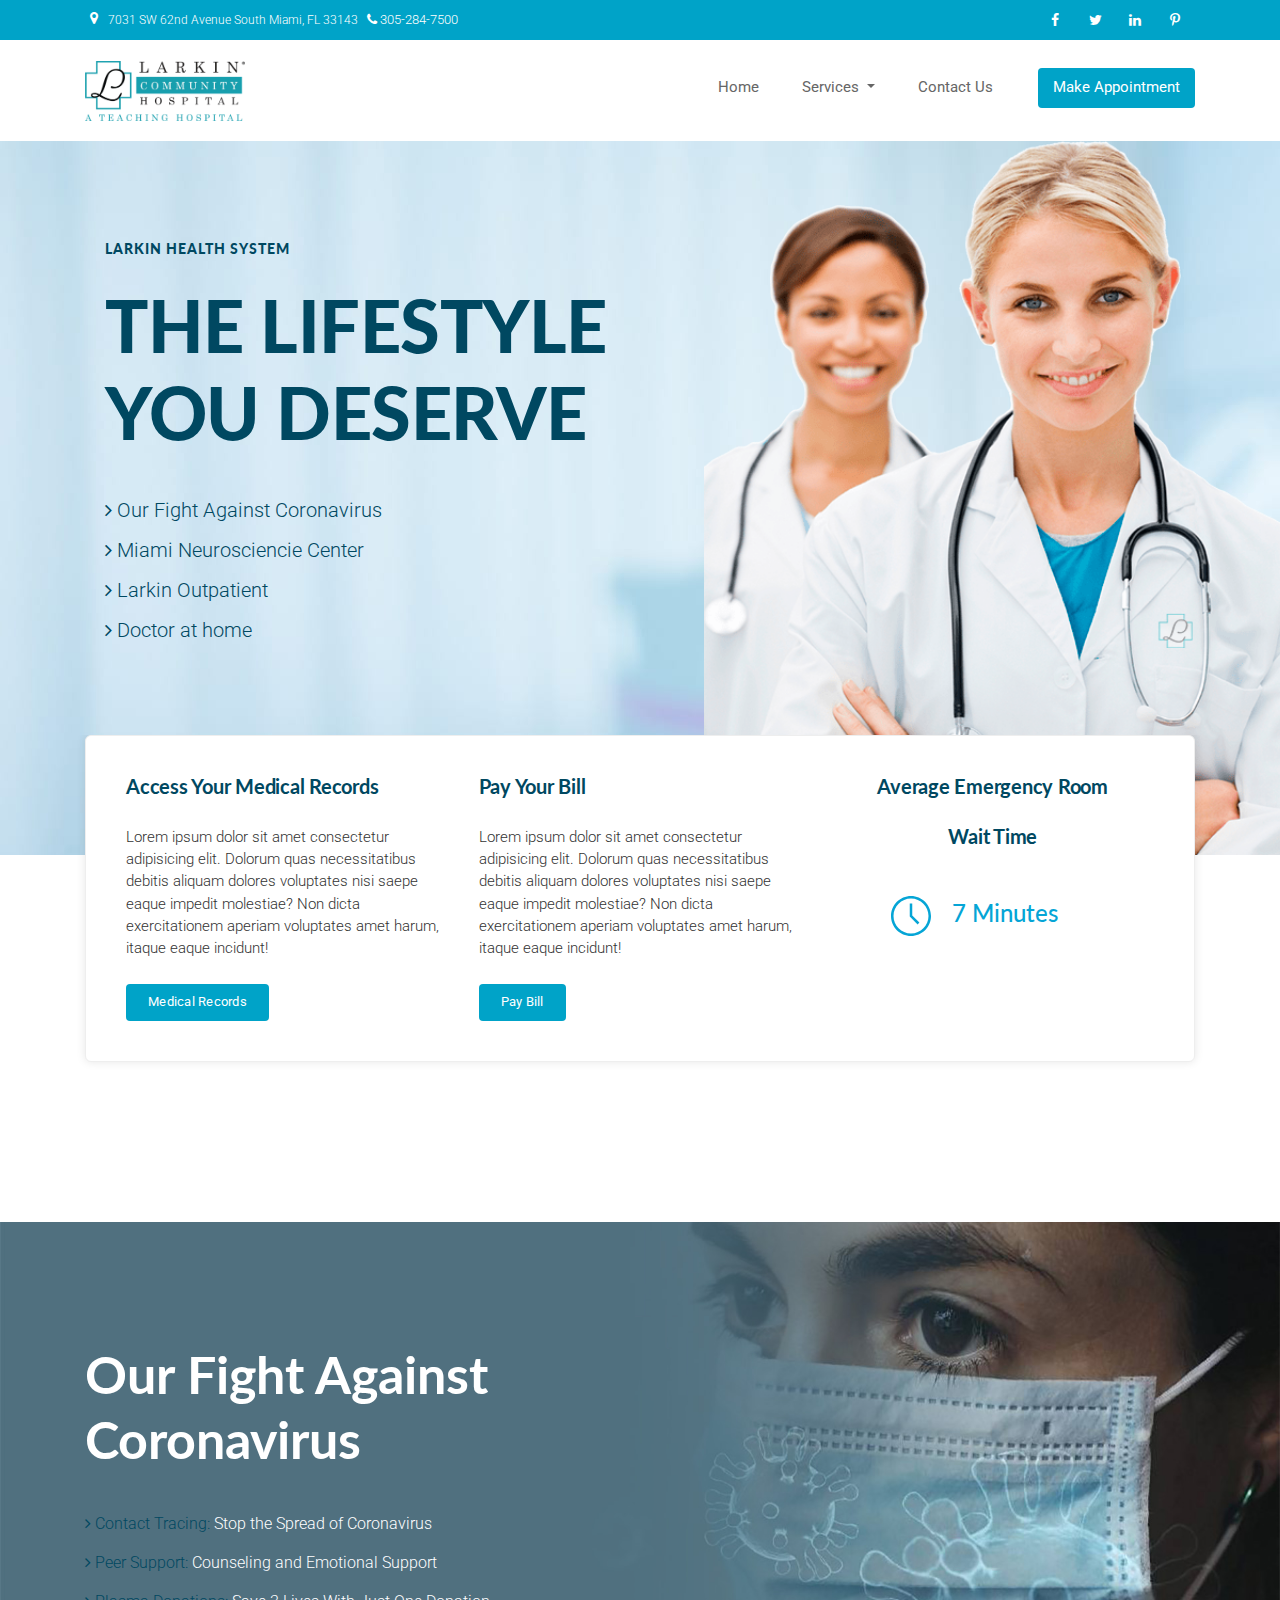
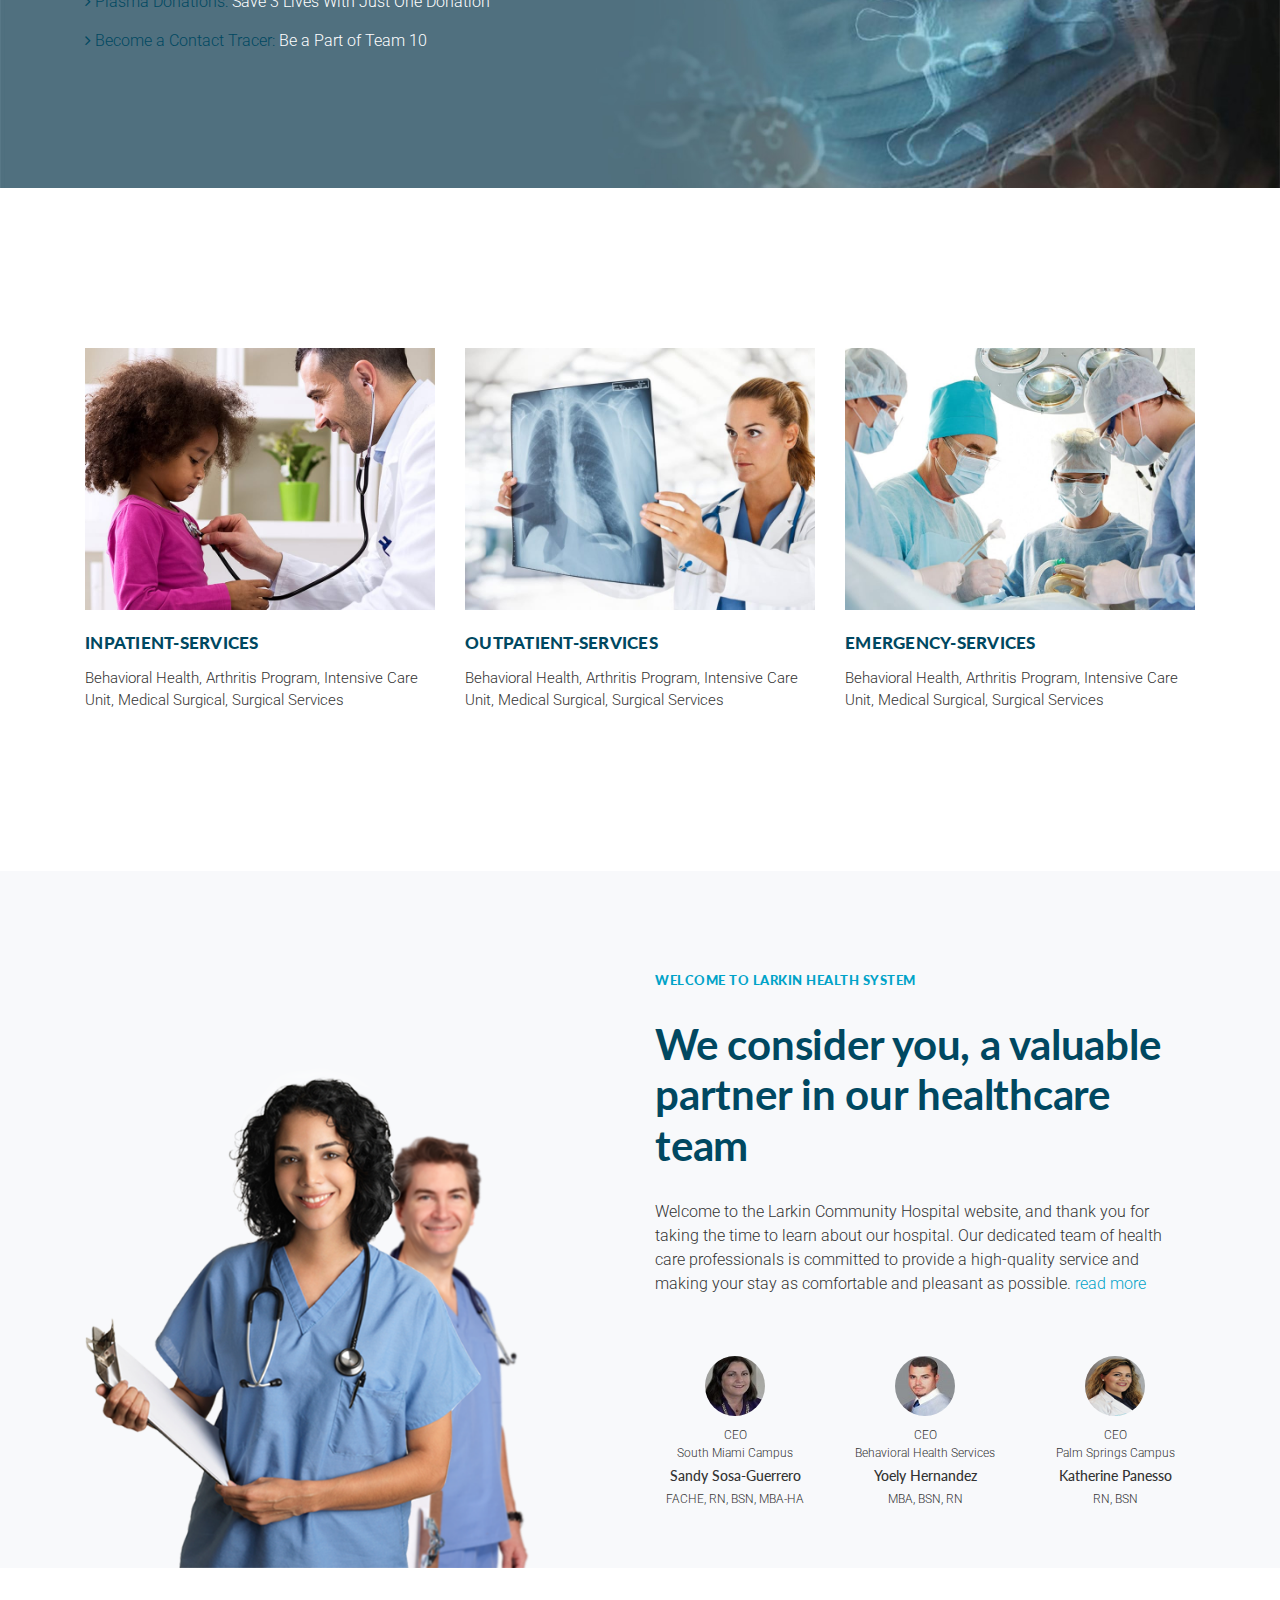
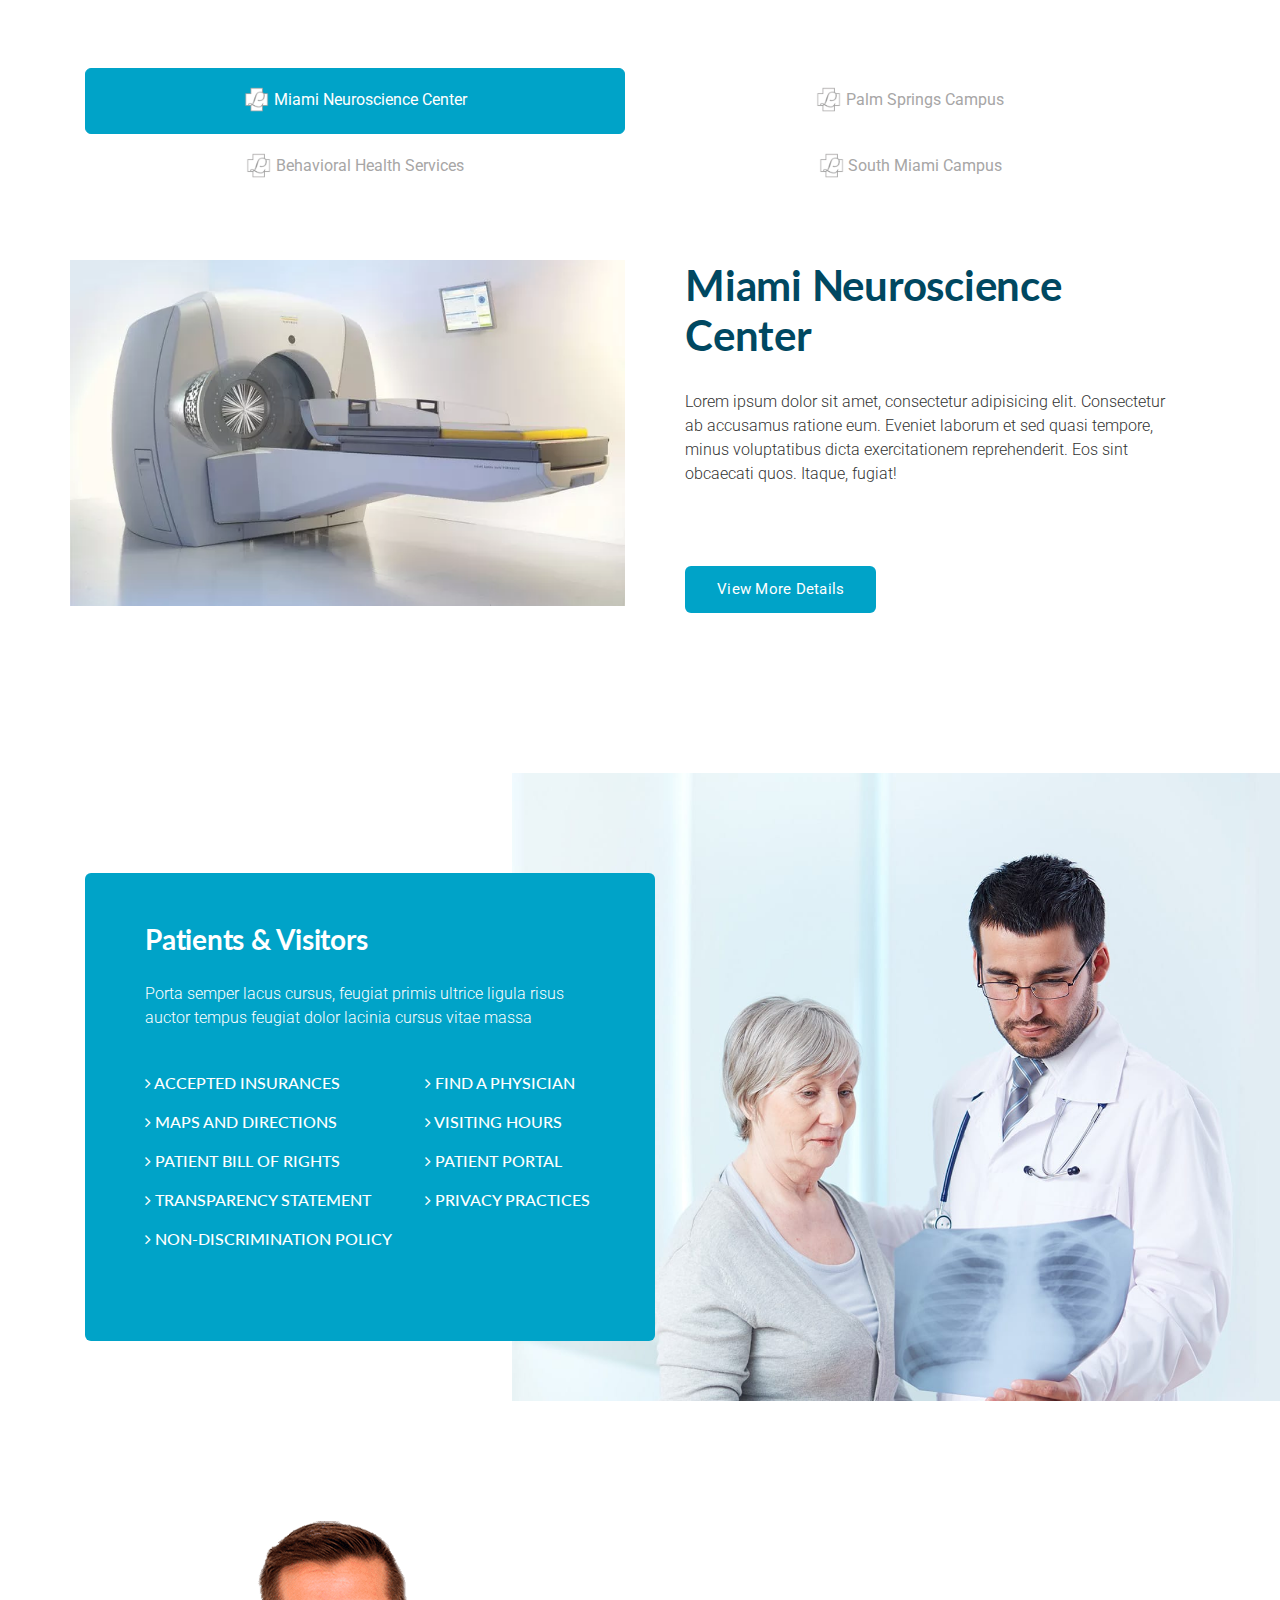
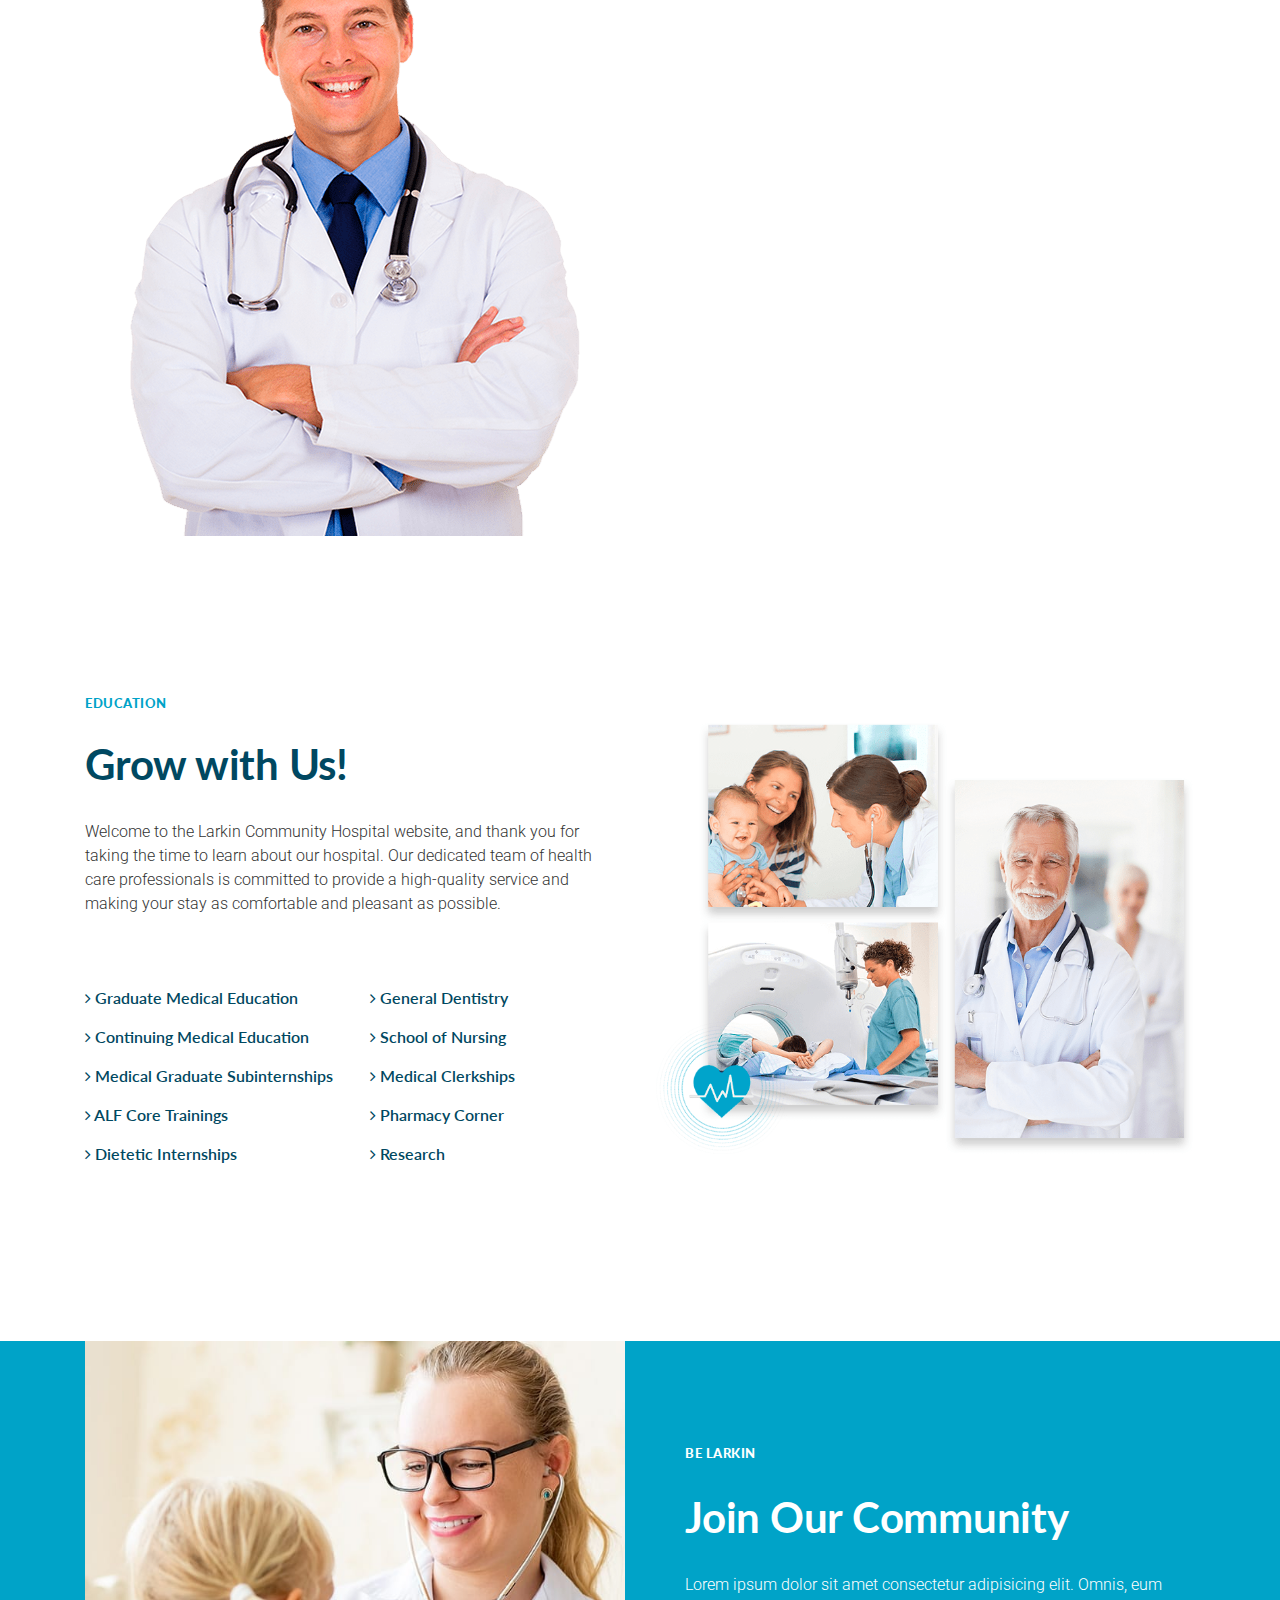
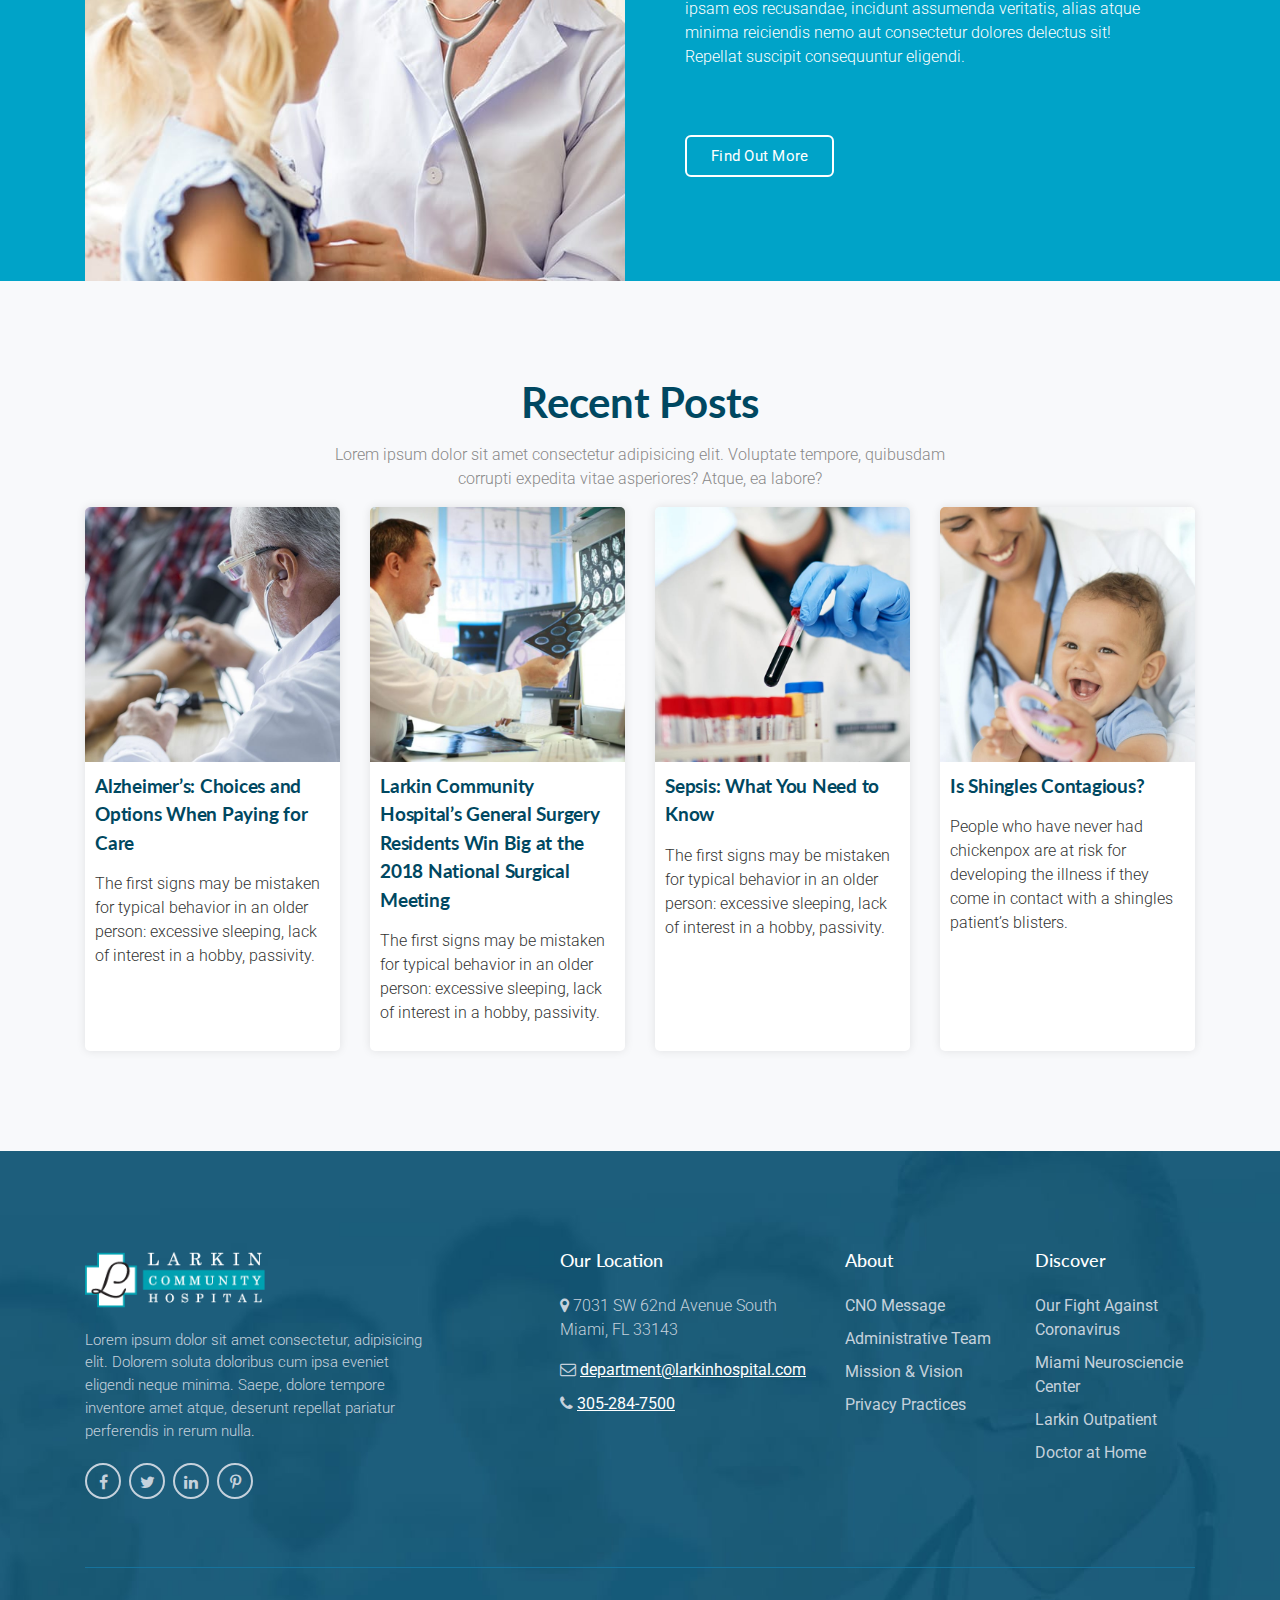
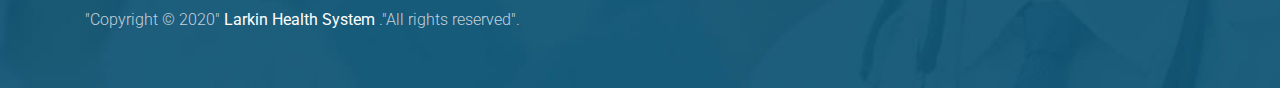
==== commit bde27a09: "Fijar loading." ====
--- a/index.html
+++ b/index.html
@@ -17,11 +17,11 @@
     <meta property="og:description" content="Larkin healt System"/>
     <meta property="og:image" sizes="120x120" content="assets/images/favicon.png" />
     <meta property="og:image:secure_url" sizes="120x120" content="assets/images/favicon.png" />
+    <style type="text/css">
+        footer,    header,    section{        width: 100%;        overflow: hidden;    }.page-loader svg circle{width:100px;height:100px;}.page-loader svg{width:100px;height:100px;}.page-loader{background:#fff;position:fixed;z-index:10000;top:0;left:0;width:100%;height:100%;opacity:1;display:flex;align-items:center;align-content:center;justify-content:center}.page-loader.loaded{opacity:0;transform:translate3d(0,-100%,0);transition:opacity .25s cubic-bezier(.2,1,.3,1) 0ms,transform .25s cubic-bezier(.2,1,.3,1) .25s}.page-loader__container{text-align:center}.page-loader__message,.page-loader__title{margin:0;padding:0}.page-loader__title{text-transform:uppercase;font-weight:700;letter-spacing:1px;color:#fff}.page-loader__message,.page-loader__title{font-family:Oswald,Arial,Helvetica,sans-serif;font-size:1rem}.page-loader__message{text-transform:none;font-weight:400;color:#fff}.page-loader__icon{margin:0 0 1rem}
+    </style>
 </head>
 <body>
-<style type="text/css">
-    .page-loader svg circle{width:100px;height:100px;}.page-loader svg{width:100px;height:100px;}.page-loader{background:#fff;position:fixed;z-index:10000;top:0;left:0;width:100%;height:100%;opacity:1;display:flex;align-items:center;align-content:center;justify-content:center}.page-loader.loaded{opacity:0;transform:translate3d(0,-100%,0);transition:opacity .25s cubic-bezier(.2,1,.3,1) 0ms,transform .25s cubic-bezier(.2,1,.3,1) .25s}.page-loader__container{text-align:center}.page-loader__message,.page-loader__title{margin:0;padding:0}.page-loader__title{text-transform:uppercase;font-weight:700;letter-spacing:1px;color:#fff}.page-loader__message,.page-loader__title{font-family:Oswald,Arial,Helvetica,sans-serif;font-size:1rem}.page-loader__message{text-transform:none;font-weight:400;color:#fff}.page-loader__icon{margin:0 0 1rem}
-</style>
 <div class="page-loader">
     <div class="page-loader__container container--small">
         <img style="color: #19B3BD" alt="Pograma Rastreadores de Contactos" src="assets/images/favicon.gif">
--- a/assets/css/style.css
+++ b/assets/css/style.css
@@ -585,7 +585,7 @@
     margin: 0px auto;
     padding: 0px 0px;
     min-width: 320px;
-    background-color: #f2f2f2;
+    background-color: #00a3c8;
 }
 .logo-header{
     padding: 16px 0px 0px 0px;
@@ -686,21 +686,21 @@
     padding-left: 15px;
 }
 .topleft span{
-    color:#747373;
+    color:white;
     font-size: 12px;
     line-height: 40px;
     margin-right: 9px;
 }
 .topleft span i{
     position: relative;
-    color: #747373;
+    color: white;
     font-size: 14px;
     top: -1px;
     margin-right: 7px;
     margin-left: 5px;
 }
 .topleft a{
-    color: #747373;
+    color: white;
     font-size: 13px;
     line-height: 40px;
 }
@@ -715,7 +715,7 @@
     height: 40px;
     text-align: center;
     line-height: 40px;
-    color: #747373;
+    color:white;
     font-size: 14px;
     float: right;
 }
@@ -727,10 +727,10 @@
     padding-bottom: 200px;
 }
 .banner-section{
-    background-color: #00a3c8;
+    background-image: url(../images/banner-back.jpg);
 }
 .img-banner{
-    background-image: url(../images/hero-12-img.jpg);
+    background-image: url(../images/banner-img.png);
     background-repeat: no-repeat;
     background-position: center center;
     background-size: cover;
@@ -755,23 +755,25 @@
     text-transform: uppercase;
     letter-spacing: 1px;
     margin-bottom: 25px;
+    color: #004861;
 }
 .banner-left h2{
-    font-size: 4rem;
+    font-size: 4.5rem;
     letter-spacing: -0.5px;
-    font-weight: 700;
+    font-weight: 900;
     text-transform: uppercase;
-    margin-bottom: 35px;
+    margin-bottom: 40px;
+    color: #004861;
 }
 .links-banner a{
-    color: white;
     display: inline-block;
     margin-bottom: 10px;
     font-size: 1.25rem;
+    color: #004861;
 }
 .links-banner a:hover{
     background-color: transparent;
-    color: white;
+    color:#00a3c8;
 }
 #banner-marketing{
     background-image: url("../images/degradado.jpg");
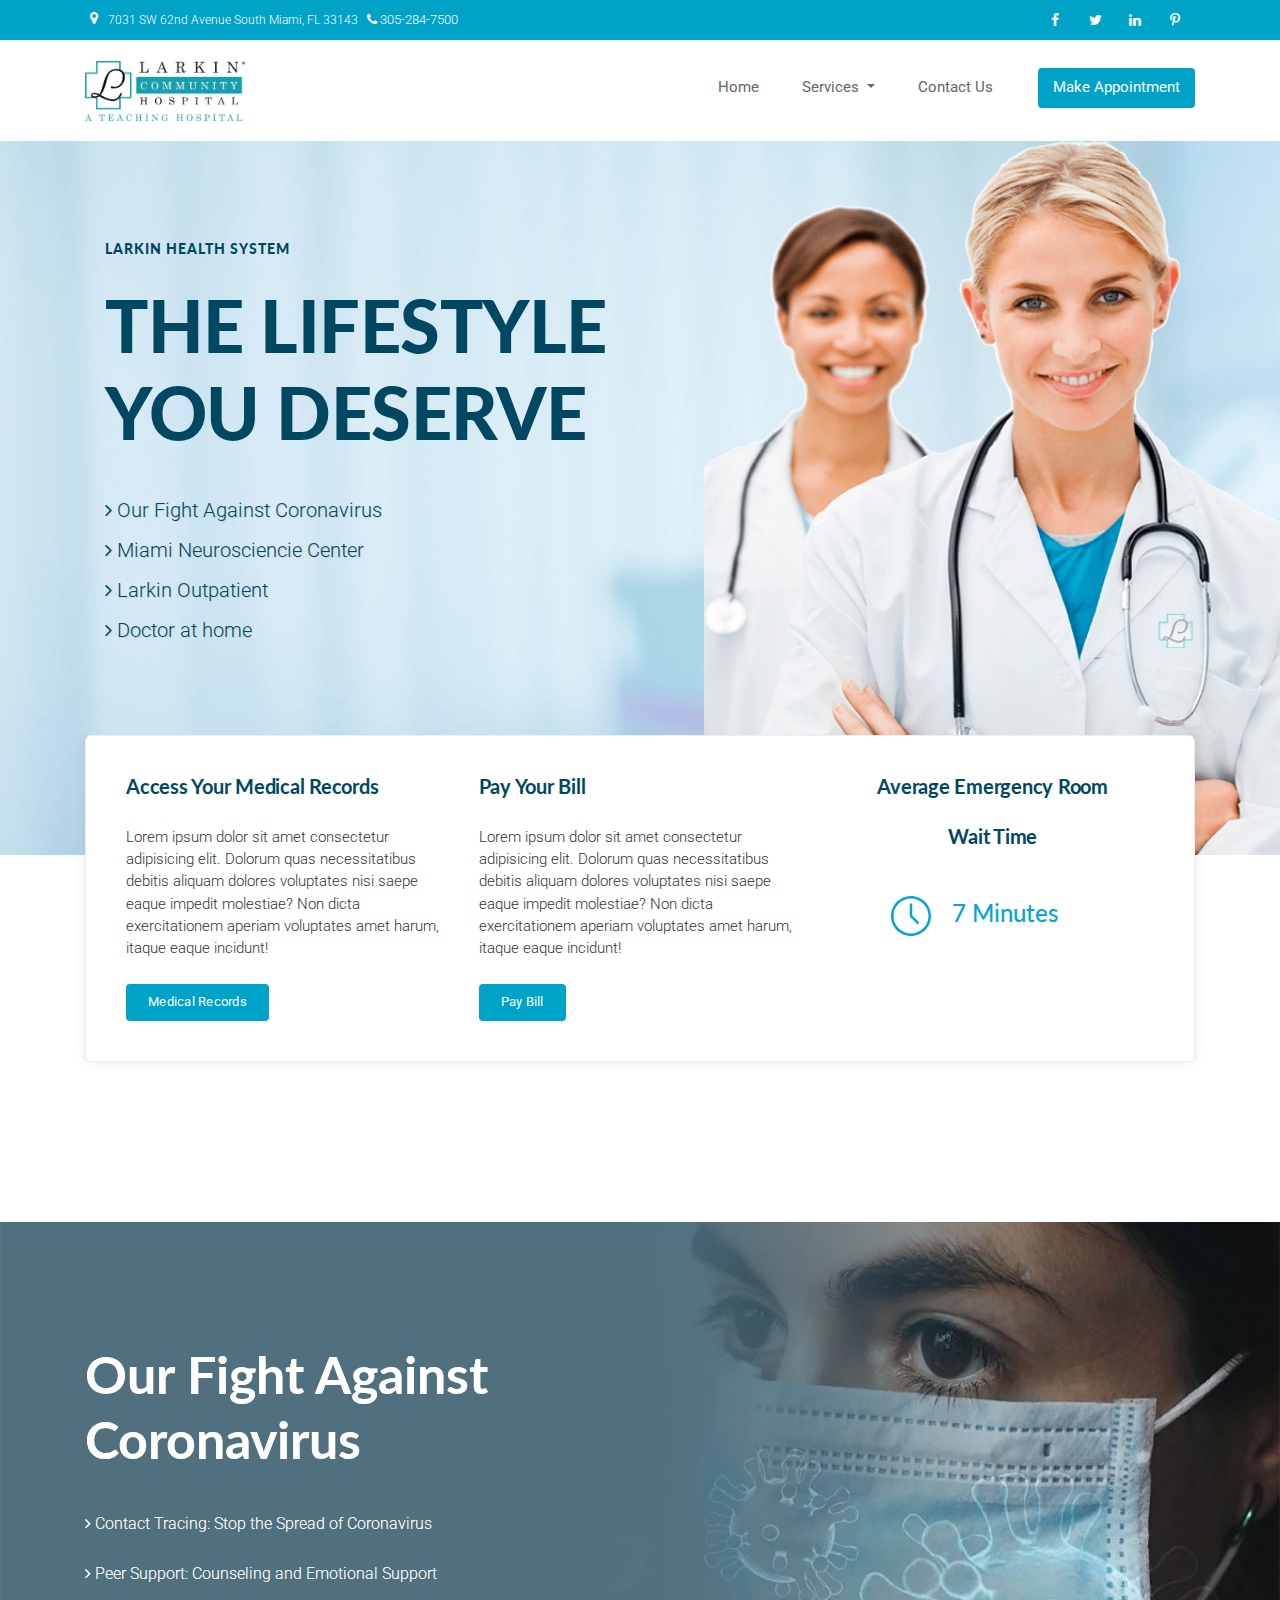
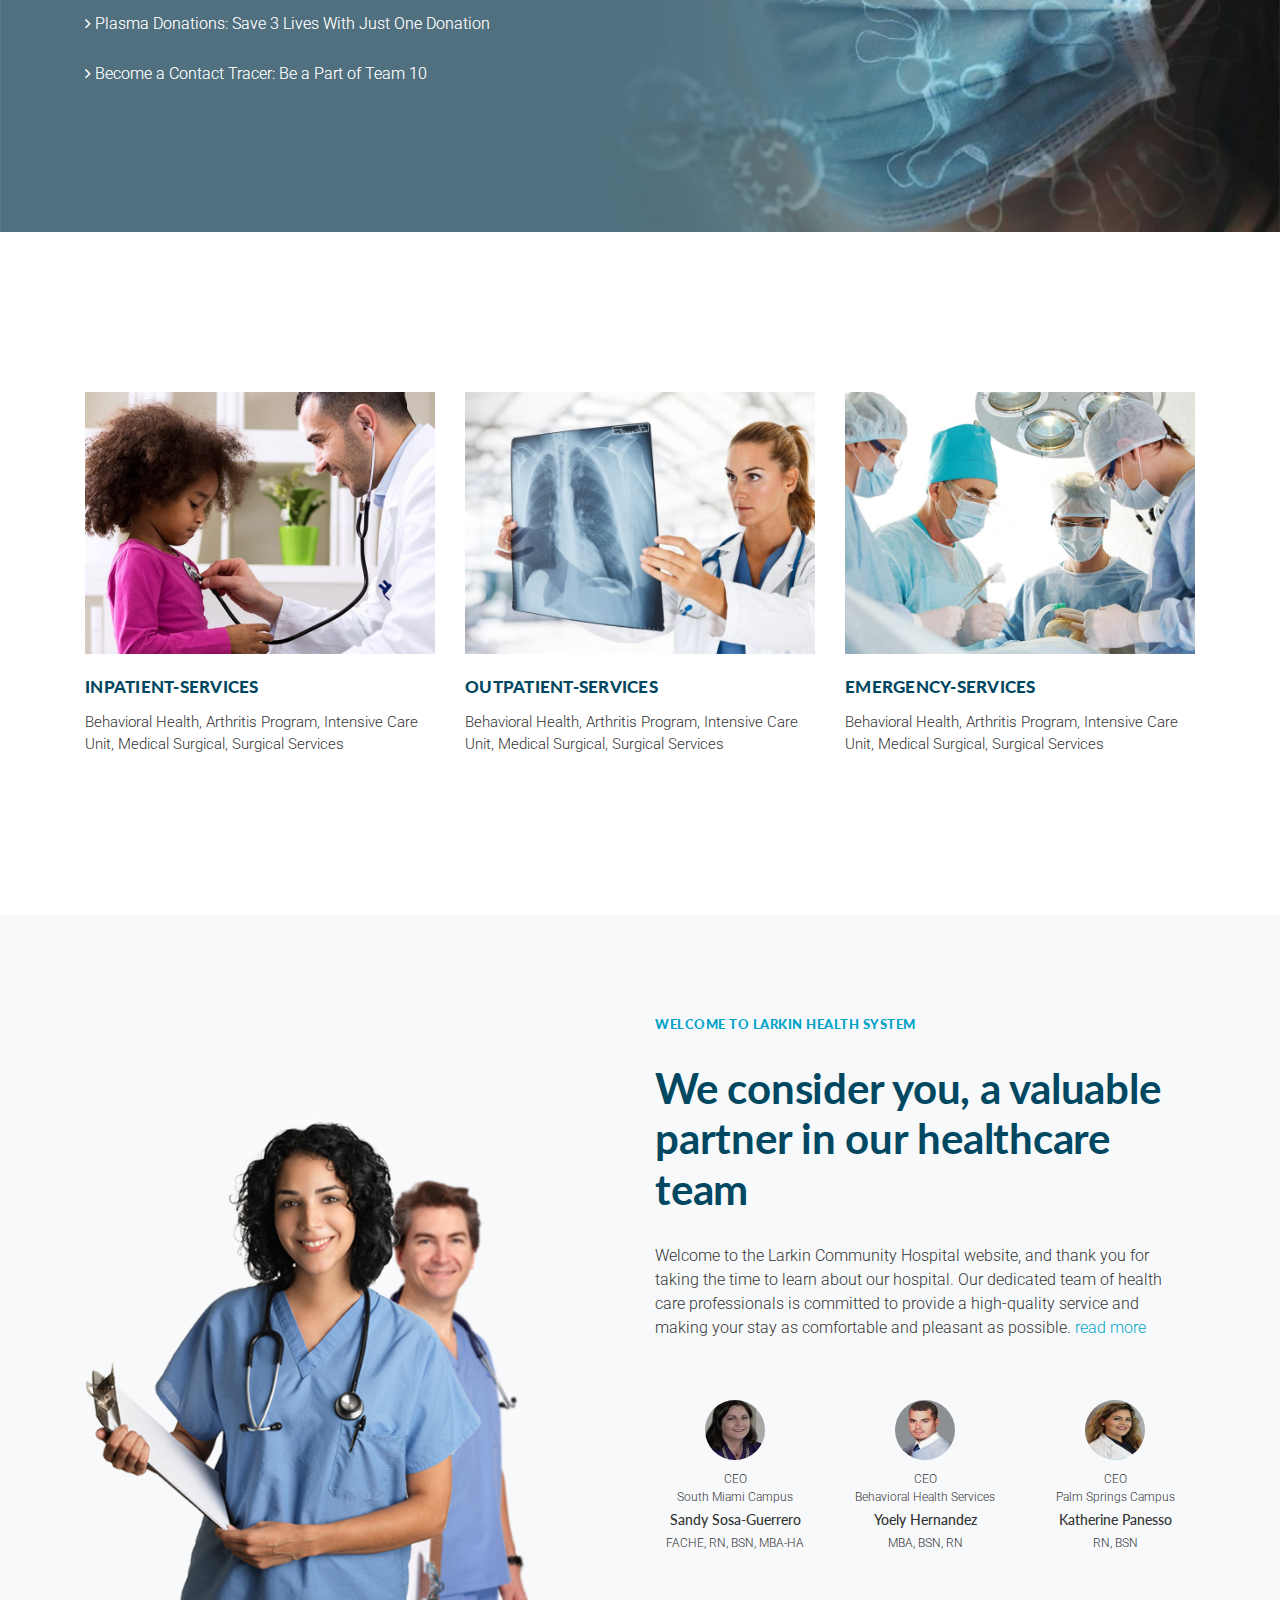
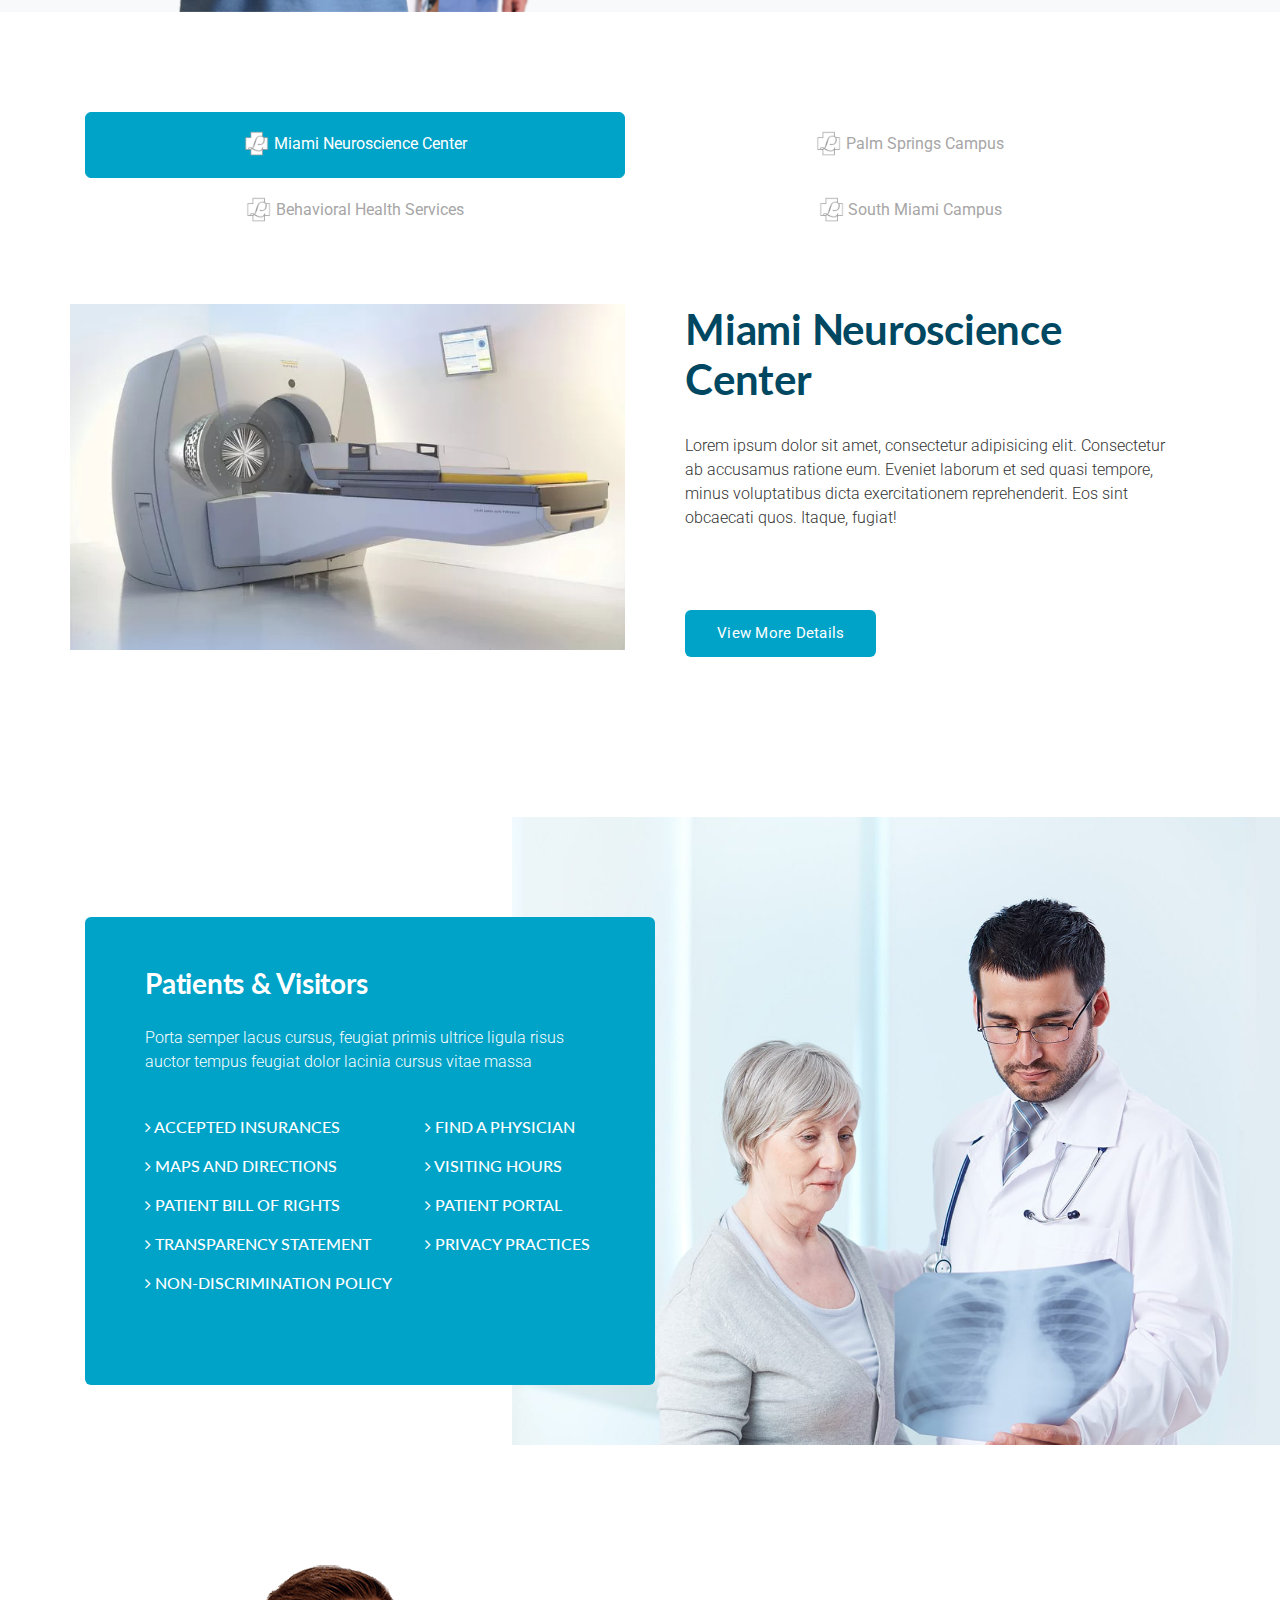
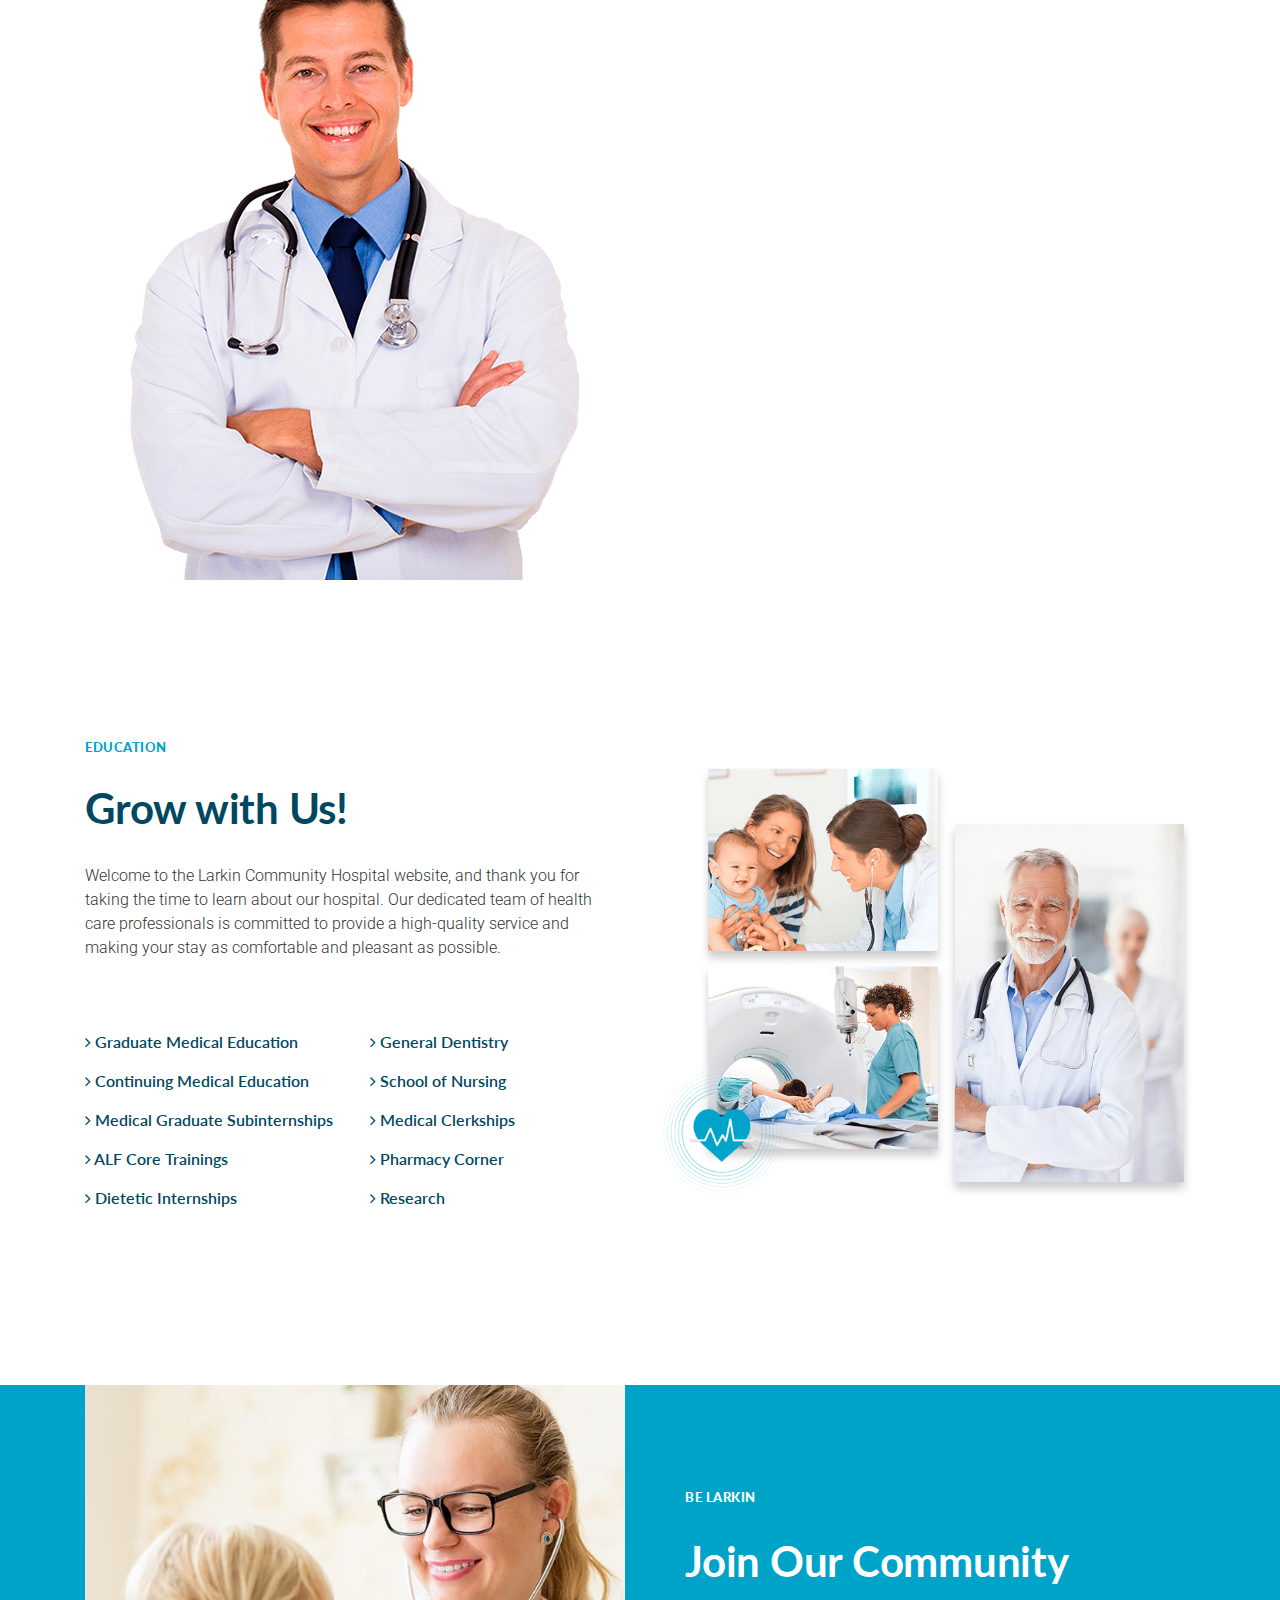
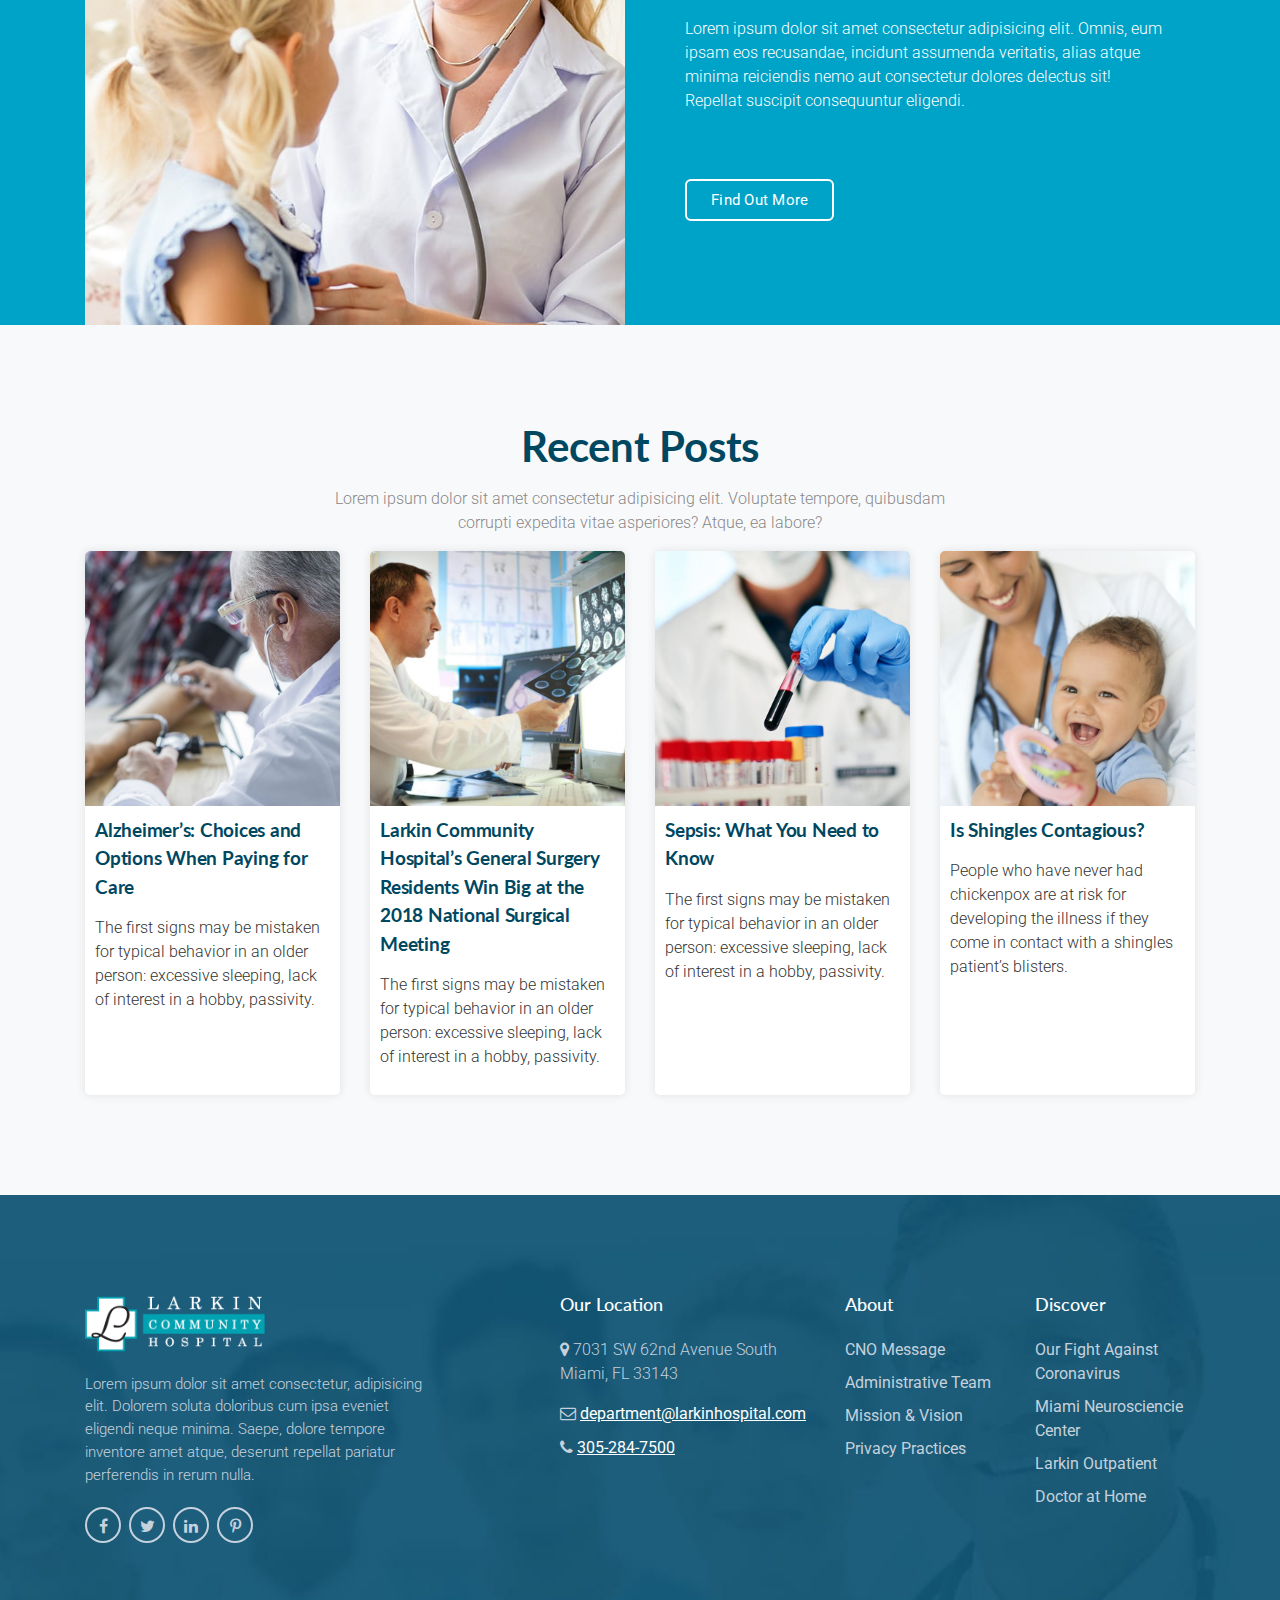
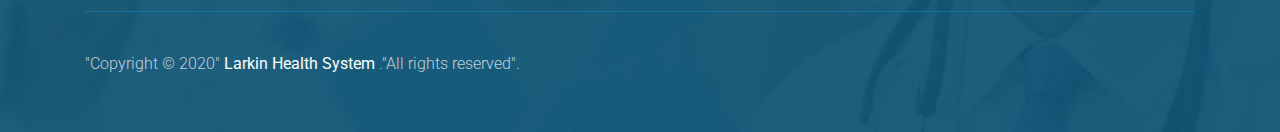
==== commit bef148d6: "sombra" ====
--- a/index.html
+++ b/index.html
@@ -72,7 +72,7 @@
                      width="160" height="auto"/>
             </a>
 
-            <div class="call-iphone"><a href=""><i class="fa fa-phone"></i></a></div>
+            <div class="call-iphone"><a href="tel:305-284-7500"><i class="fa fa-phone"></i></a></div>
 
             <div class="collapse navbar-collapse justify-content-end" id="navbarSupportedContent">
                 <div class="close-menu-wrapper"><span class="close-menu-icon"><svg fill="#a9a9a9" version="1.1" id="Capa_1" xmlns="http://www.w3.org/2000/svg" xmlns:xlink="http://www.w3.org/1999/xlink" x="0px" y="0px"	 viewBox="0 0 512.001 512.001" style="enable-background:new 0 0 512.001 512.001;" xml:space="preserve"><g>	<g><path d="M284.286,256.002L506.143,34.144c7.811-7.811,7.811-20.475,0-28.285c-7.811-7.81-20.475-7.811-28.285,0L256,227.717			L34.143,5.859c-7.811-7.811-20.475-7.811-28.285,0c-7.81,7.811-7.811,20.475,0,28.285l221.857,221.857L5.858,477.859			c-7.811,7.811-7.811,20.475,0,28.285c3.905,3.905,9.024,5.857,14.143,5.857c5.119,0,10.237-1.952,14.143-5.857L256,284.287			l221.857,221.857c3.905,3.905,9.024,5.857,14.143,5.857s10.237-1.952,14.143-5.857c7.811-7.811,7.811-20.475,0-28.285			L284.286,256.002z"/>	</g></g></svg></span></div>
@@ -189,7 +189,7 @@
         <div class="row align-items-center">
             <div class="col-md-8">
                 <h2>Our Fight Against </br>Coronavirus</h2>
-                <div class="links-banner">
+                <div class="links-marketing">
                     <p><a href=""><i class="fa fa-angle-right" aria-hidden="true"></i> Contact Tracing:</a> Stop the Spread of Coronavirus</p>
                     <p><a href=""><i class="fa fa-angle-right" aria-hidden="true"></i> Peer Support:</a> Counseling and Emotional Support</p>
                     <p><a href=""><i class="fa fa-angle-right" aria-hidden="true"></i> Plasma Donations:</a> Save 3 Lives With Just One Donation</p>
--- a/assets/css/style.css
+++ b/assets/css/style.css
@@ -617,7 +617,8 @@
 .menu-header .navbar .call-iphone{
     display: none;
     font-size: 24px;
-    width: 56px;
+    width: 30px;
+    text-align: right;
 }
 
 .main-menu{
@@ -769,11 +770,23 @@
     display: inline-block;
     margin-bottom: 10px;
     font-size: 1.25rem;
-    color: #004861;
+    color:#004861;
+    text-shadow: 1px 1px  #c6c9caad;
 }
 .links-banner a:hover{
     background-color: transparent;
-    color:#00a3c8;
+    color: #004861;
+}
+.links-marketing a{
+    display: inline-block;
+    margin-bottom: 10px;
+    font-size: 1.25rem;
+    color:white;
+    text-shadow: 0.3px 0.3px  #c6c9caad;
+}
+.links-marketing a:hover{
+    background-color: transparent;
+    color: white;
 }
 #banner-marketing{
     background-image: url("../images/degradado.jpg");
@@ -787,6 +800,7 @@
 }
 .marketing{
     color: white;
+    text-shadow: 0.3px 0.3px  #c6c9caad;
 }
 .marketing h2{
     line-height: 1.25;
@@ -896,11 +910,7 @@
     }
     .call-iphone a{
         font-size: 20px;
-        padding: 25px 20px;
         color: #a9a9a9;
-        position: absolute;
-        right: 5px;
-        top: 0px;
     }
     #navbarSupportedContent{
         display: block !important;
@@ -1060,11 +1070,10 @@
     }
     .call-iphone a{
         font-size: 20px;
-        padding: 2rem 0.75rem 0.25rem 0.75rem;
         color: #a9a9a9;
     }
     .menu-header .navbar .navbar-brand img{
-        margin: 0px 20px;
+        margin: 0px auto;
     }
     .menu-header .navbar .navbar-brand{
         text-align: center;
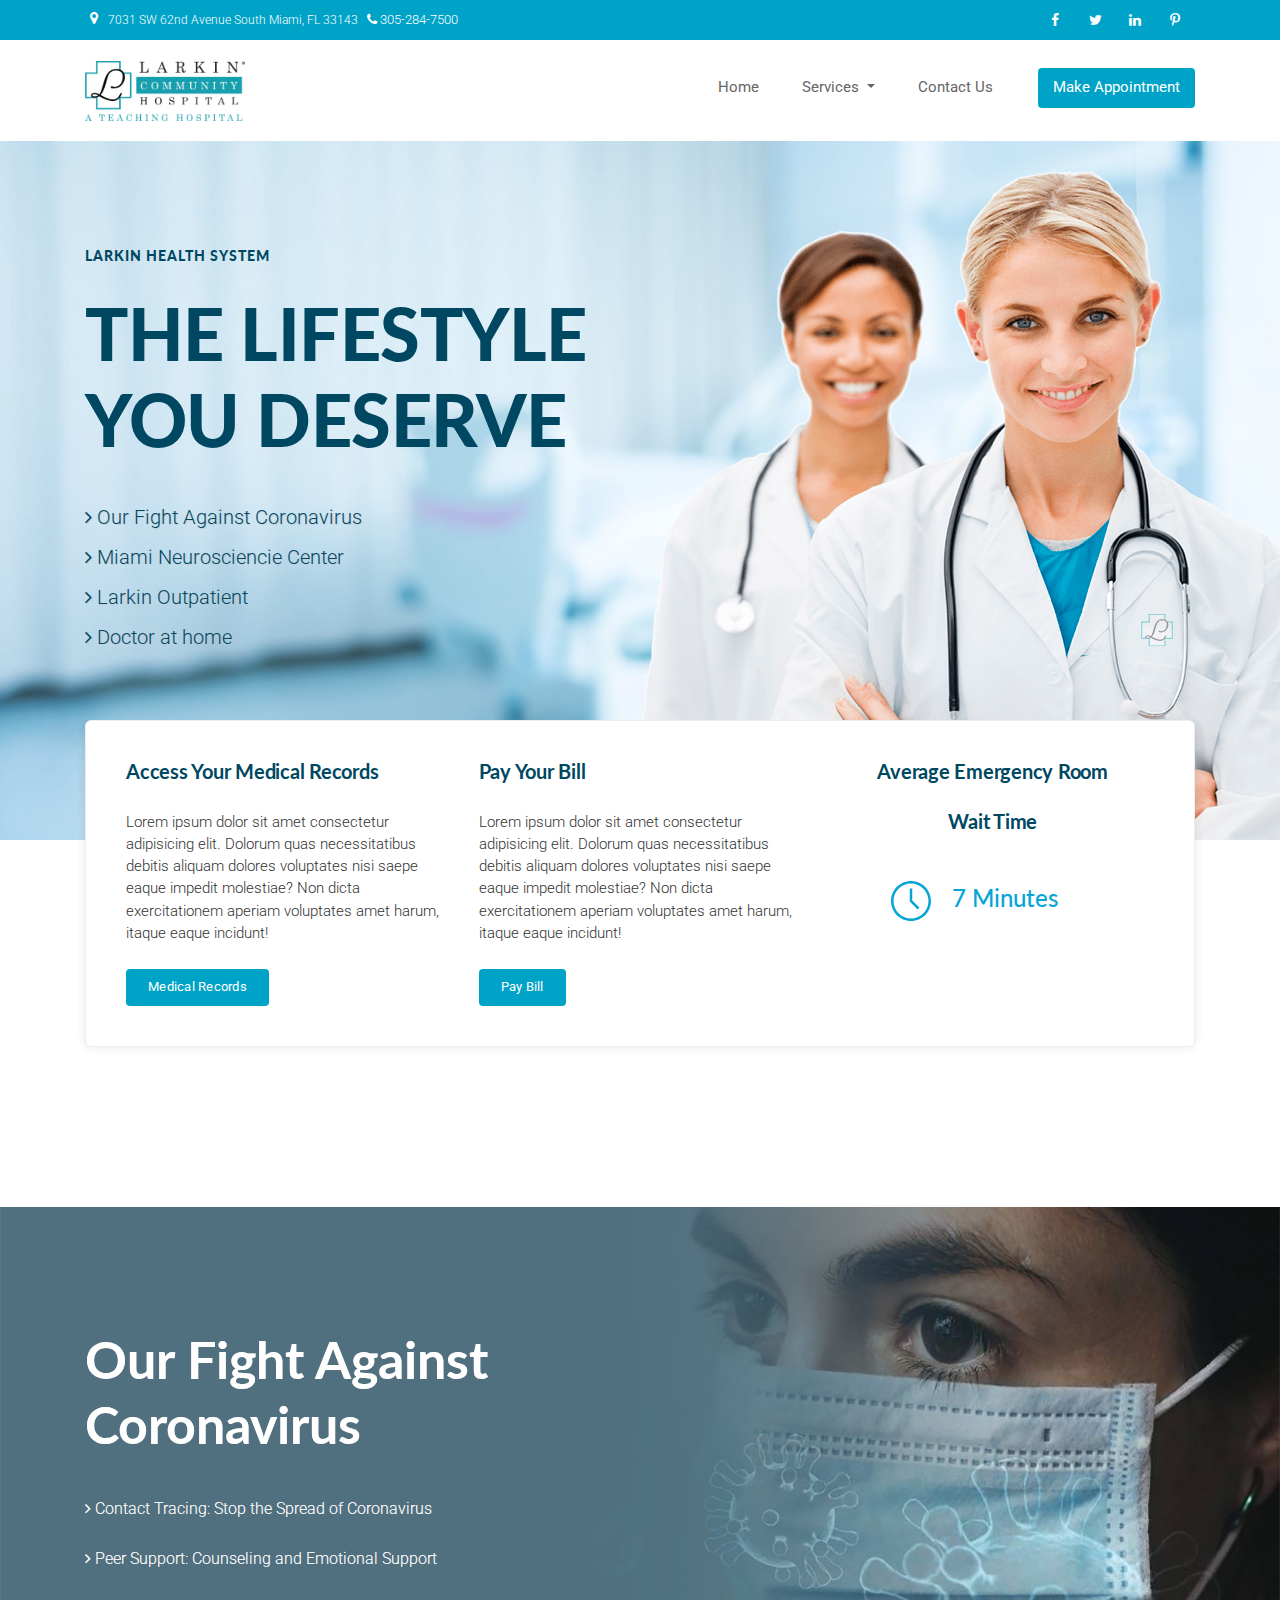
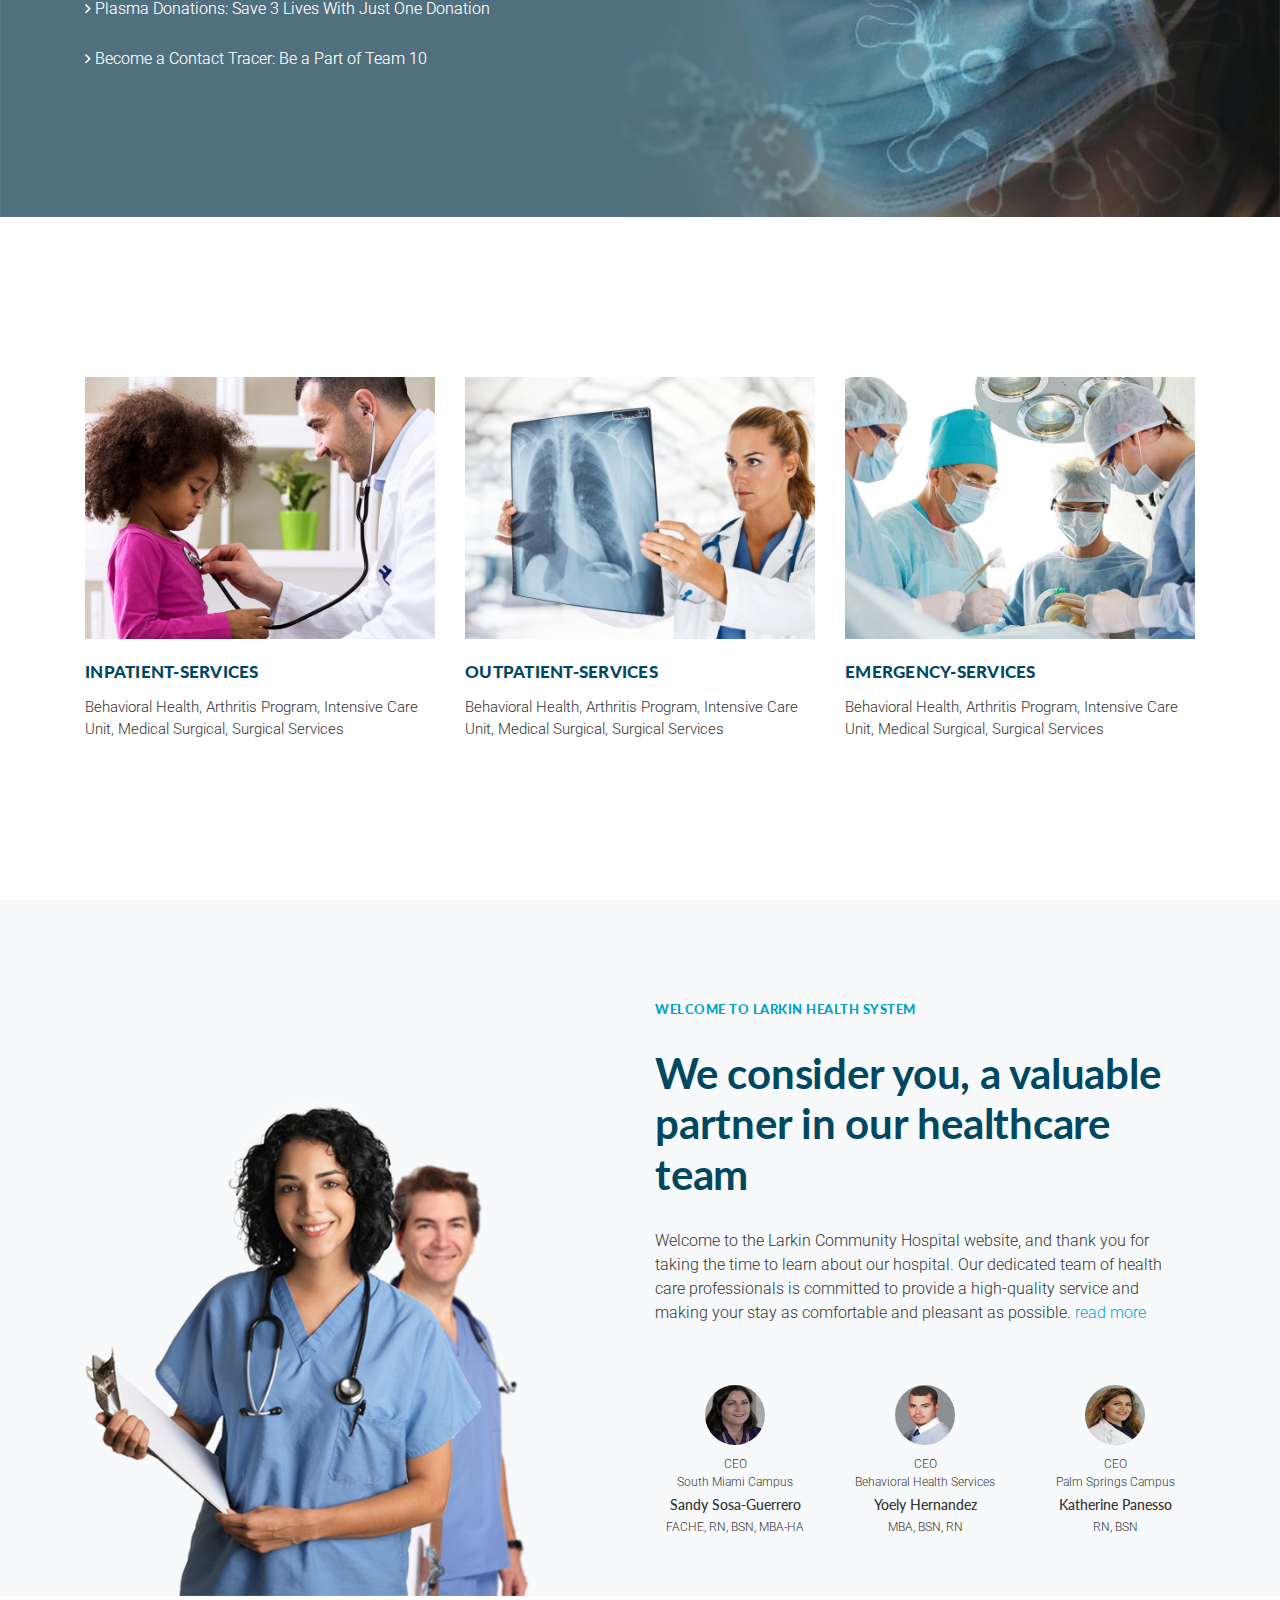
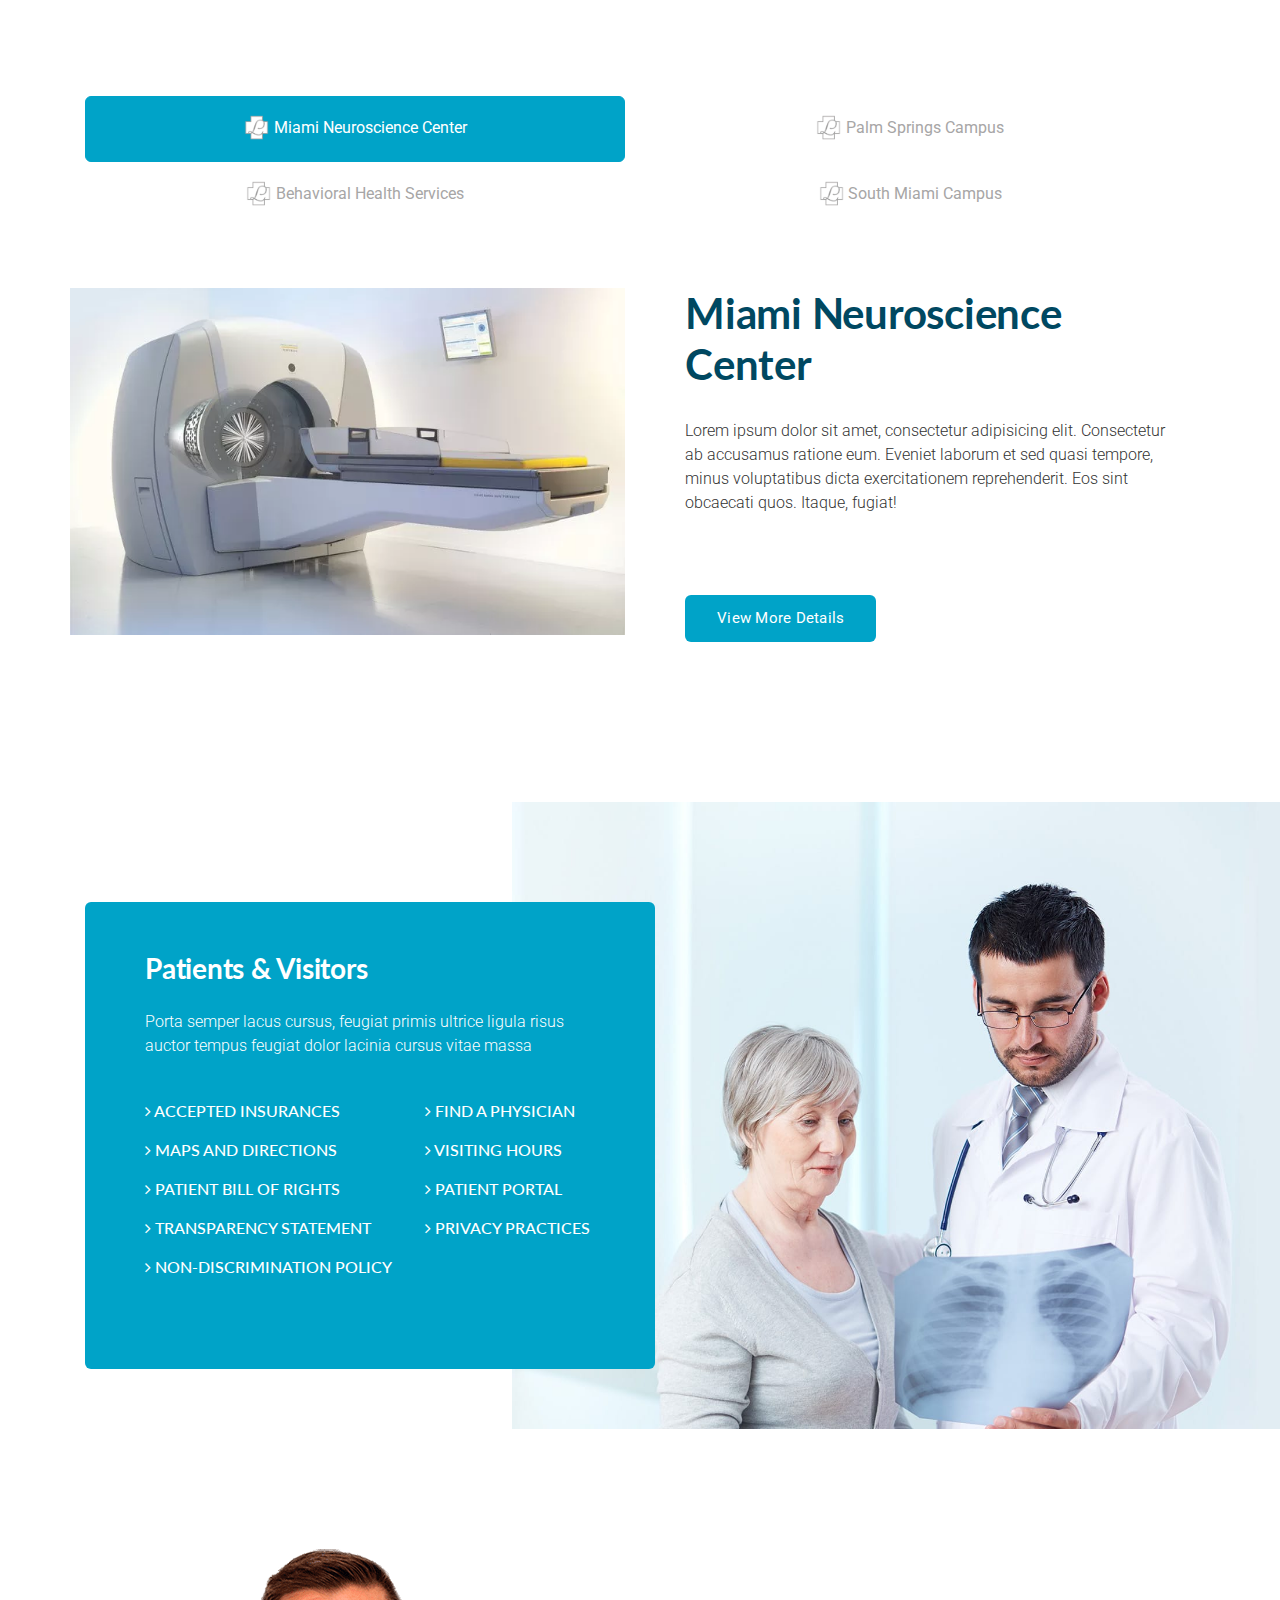
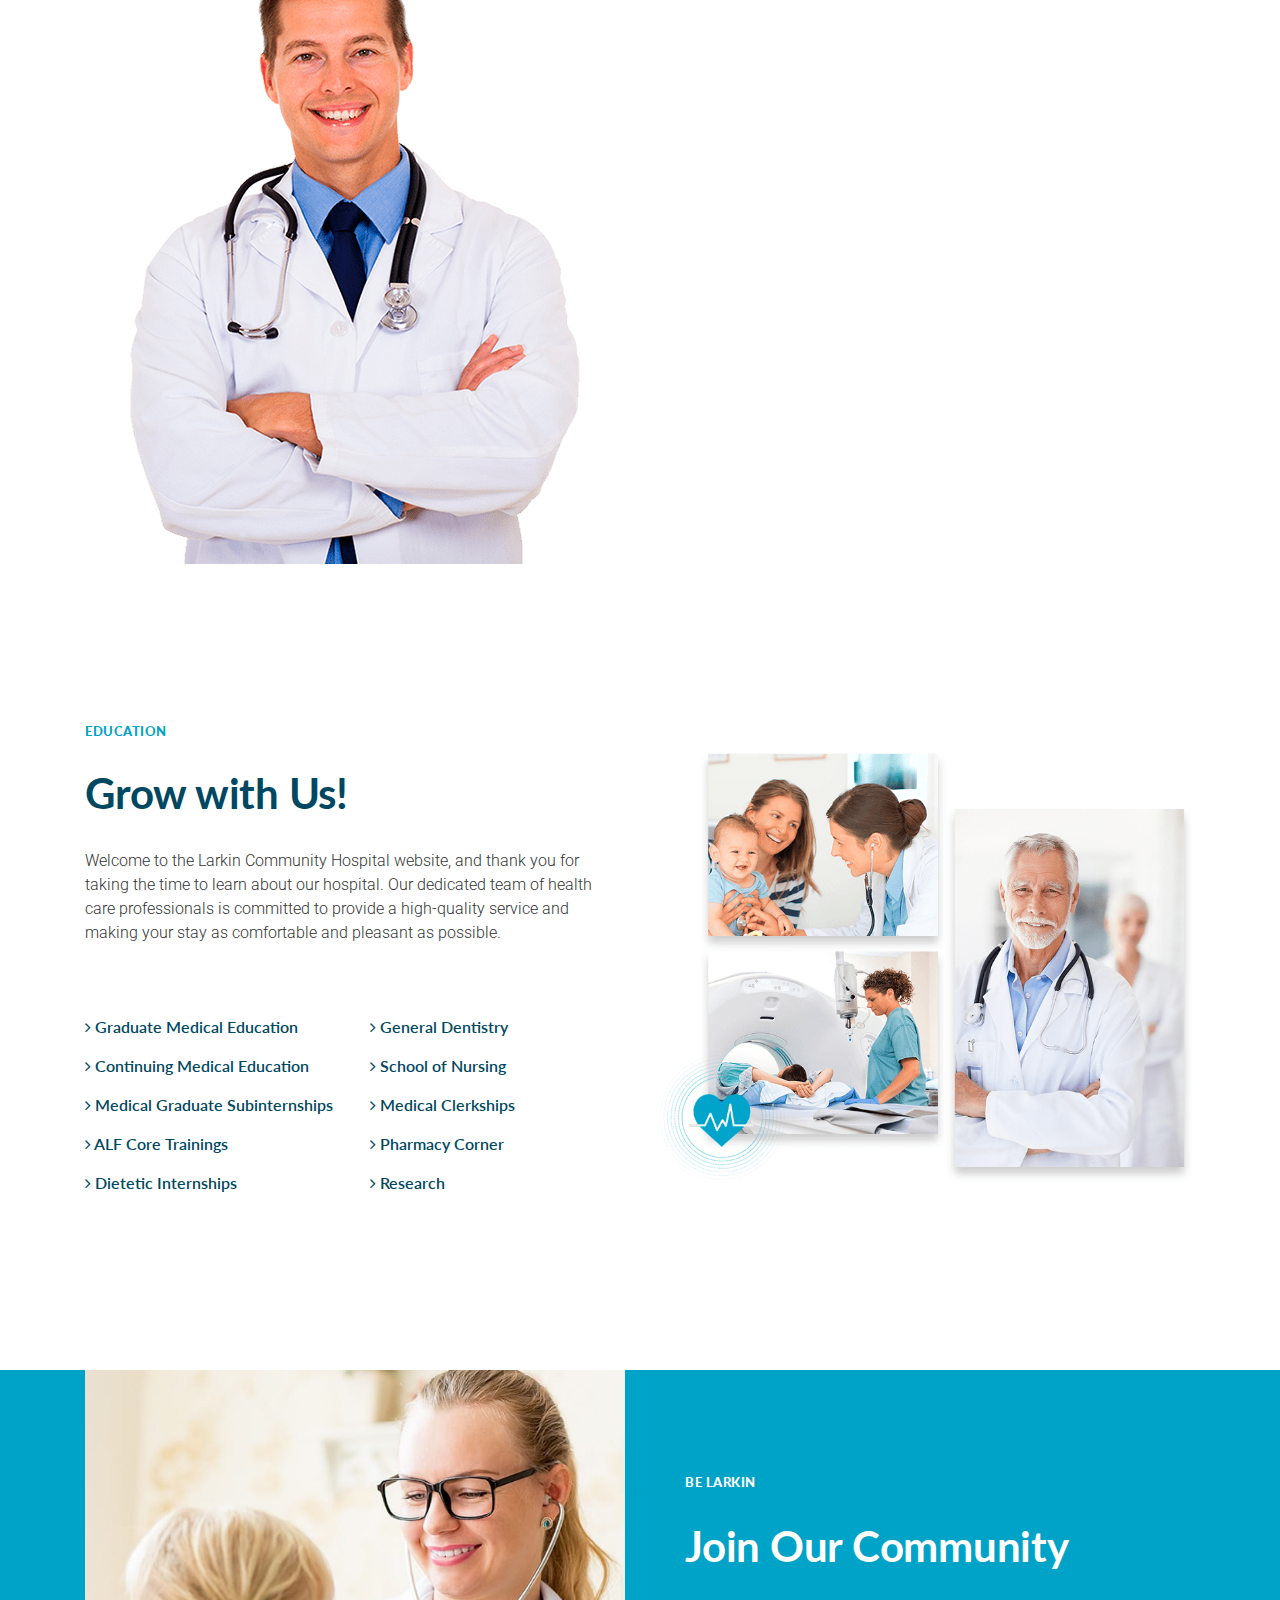
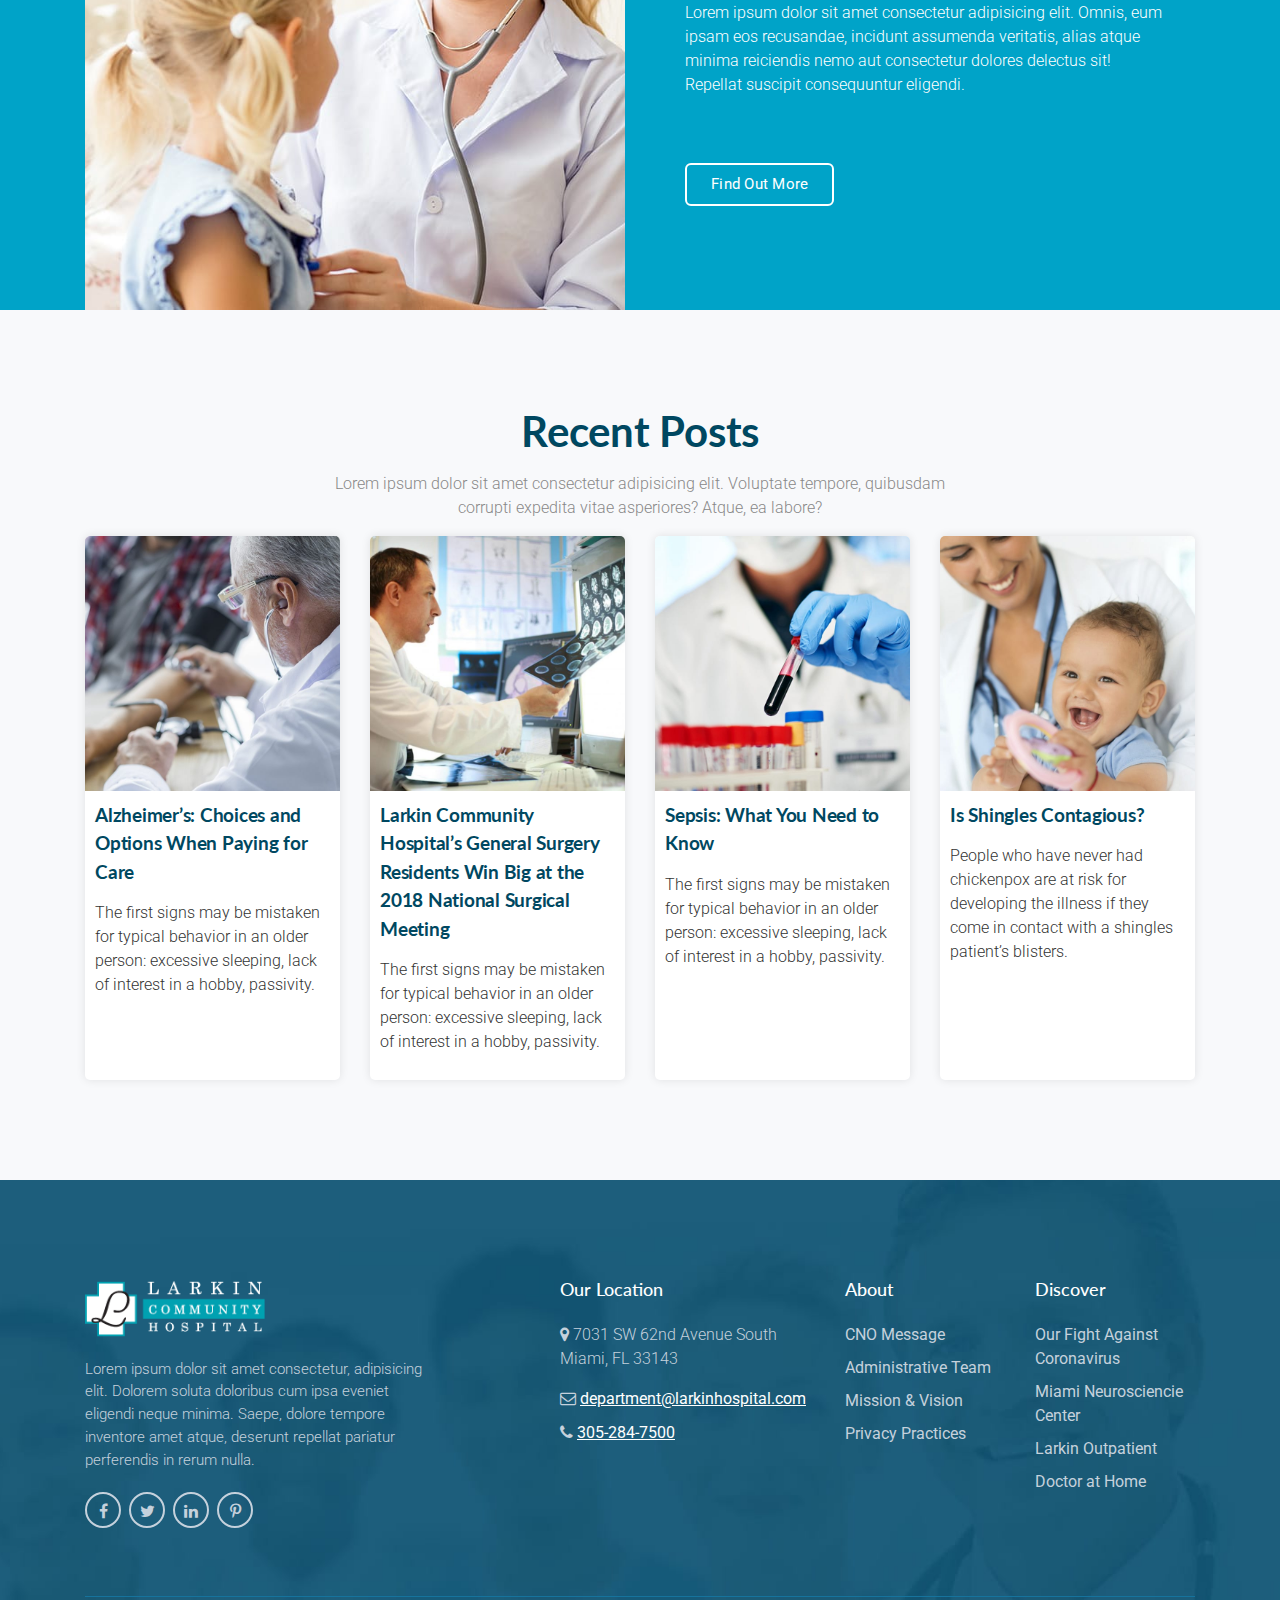
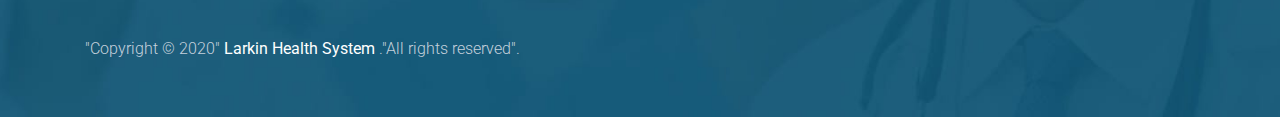
==== commit 8fdcf4ce: "home" ====
--- a/index.html
+++ b/index.html
@@ -18,7 +18,7 @@
     <meta property="og:image" sizes="120x120" content="assets/images/favicon.png" />
     <meta property="og:image:secure_url" sizes="120x120" content="assets/images/favicon.png" />
     <style type="text/css">
-        footer,    header,    section{        width: 100%;        overflow: hidden;    }.page-loader svg circle{width:100px;height:100px;}.page-loader svg{width:100px;height:100px;}.page-loader{background:#fff;position:fixed;z-index:10000;top:0;left:0;width:100%;height:100%;opacity:1;display:flex;align-items:center;align-content:center;justify-content:center}.page-loader.loaded{opacity:0;transform:translate3d(0,-100%,0);transition:opacity .25s cubic-bezier(.2,1,.3,1) 0ms,transform .25s cubic-bezier(.2,1,.3,1) .25s}.page-loader__container{text-align:center}.page-loader__message,.page-loader__title{margin:0;padding:0}.page-loader__title{text-transform:uppercase;font-weight:700;letter-spacing:1px;color:#fff}.page-loader__message,.page-loader__title{font-family:Oswald,Arial,Helvetica,sans-serif;font-size:1rem}.page-loader__message{text-transform:none;font-weight:400;color:#fff}.page-loader__icon{margin:0 0 1rem}
+        footer, section{        width: 100%;        overflow: hidden;    }.page-loader svg circle{width:100px;height:100px;}.page-loader svg{width:100px;height:100px;}.page-loader{background:#fff;position:fixed;z-index:10000;top:0;left:0;width:100%;height:100%;opacity:1;display:flex;align-items:center;align-content:center;justify-content:center}.page-loader.loaded{opacity:0;transform:translate3d(0,-100%,0);transition:opacity .25s cubic-bezier(.2,1,.3,1) 0ms,transform .25s cubic-bezier(.2,1,.3,1) .25s}.page-loader__container{text-align:center}.page-loader__message,.page-loader__title{margin:0;padding:0}.page-loader__title{text-transform:uppercase;font-weight:700;letter-spacing:1px;color:#fff}.page-loader__message,.page-loader__title{font-family:Oswald,Arial,Helvetica,sans-serif;font-size:1rem}.page-loader__message{text-transform:none;font-weight:400;color:#fff}.page-loader__icon{margin:0 0 1rem}
     </style>
 </head>
 <body>
@@ -122,8 +122,8 @@
 
 <section id="banner" class="banner-section">
     <div class="container">
-        <div class="row">
-            <div class="col-md-7 col-lg-7">
+        <div class="row align-items-center">
+            <div class="col-md-8 col-lg-7 col-xl-6">
                 <div class="banner-left">
                     <h5>Larkin Health System</h5>
                     <h2>the lifestyle </br>
@@ -137,9 +137,14 @@
                     </div>
                 </div>
             </div>
-        </div>
-    </div>
-    <div class="img-banner"></div>
+            <div class=" col-md-4 col-lg-5 col-xl-6">
+                <div class="img-banner">
+                    <img class="img-fluid" src="assets/images/banner-img.png" alt="doctors larkin"/>
+                </div>
+            </div>
+        </div>
+    </div>
+    
 </section>
 
 <section id="external-links">
@@ -213,7 +218,7 @@
              </div>-->
             <div class="col-md-4">
                 <img src="assets/images/quality_care_800x600.jpg"/>
-                <a href=""><h5>Inpatient-Services</h5></a>
+                <a href="inoutpatients.html"><h5>Inpatient-Services</h5></a>
                 <p>
                     Behavioral Health,
                     Arthritis Program,
@@ -254,7 +259,7 @@
                         about our hospital.
                         Our dedicated team of health care professionals is committed to provide a high-quality service
                         and making your
-                        stay as comfortable and pleasant as possible. <a href="#">read more</a></p>
+                        stay as comfortable and pleasant as possible. <a id="read-more">read more</a></p>
                     <div class="welcome-read-more-text">
                         <p> At Larkin Community Hospital, we have been serving the health care needs of South Miami,
                             Hialeah, and the
@@ -292,7 +297,7 @@
                             Administration
                             Department. We treat all such information with the utmost concern for confidentiality.
 
-                            Sincerely,</p>
+                            Sincerely,<a id="view-less"> view less</a></p>
                     </div>
                     <div class="ceo-block">
                         <div class="row">
@@ -751,8 +756,10 @@
 <link href="https://fonts.googleapis.com/css2?family=Lato:wght@400;700;900&family=Roboto:wght@300;400;500;700;900&display=swap"
       rel="stylesheet">
 <link rel="stylesheet" type="text/css" href="assets/css/style.css"/>
+<link rel="stylesheet" type="text/css" href="assets/css/home.css"/>
 <script src="vendors/jquery/jquery-3.5.1.min.js?ver=3.5.1"></script>
 <script defer="defer" src="assets/js/scripts.js?ver=3.5.1"></script>
+<script defer="defer" src="assets/js/home.js?ver=3.5.1"></script>
 <script defer="defer" src="vendors/bootstrap/js/bootstrap.bundle.js"></script>
 <script defer="defer" src="vendors/bootstrap/js/bootstrap.bundle.min.js"></script>
 <script defer="defer" src="vendors/bootstrap/js/bootstrap.min.js" id="bootstrap-js"></script>
--- a/assets/css/style.css
+++ b/assets/css/style.css
@@ -3,477 +3,11 @@
 h1,h2,h3,h4,h5,h6{
     font-family: "Lato", sans-serif;
 }
-body{
+body {
     font-family: "Roboto", sans-serif;
     color: #333;
     font-weight: 300;
 }
-
-#external-links{ 
-    position: relative;
-    margin-top: -120px;
-    z-index: 99;
-    padding-bottom: 160px;
- }
-.h4-emergency{
-    margin-top:50px;
-    margin-left:30px;
-    color: rgb(5, 165, 214);
-}
-.clock{
-    margin-right: 15px;
-    margin-left:30px;
-    width: 40px;
-    fill: rgb(5, 165, 214);
-}
-
-.abox-2-holder{
-    background-color: #fff;
-    border: 1px solid #eee;
-    -webkit-border-radius: 6px;
-    -moz-border-radius: 6px;
-    -o-border-radius: 6px;
-    border-radius: 6px;
-    -webkit-box-shadow: 0 0 10px rgba(0, 0, 0, .1);
-    -moz-box-shadow: 0 0 10px rgba(0, 0, 0, .1);
-    box-shadow: 0 0 10px rgba(0, 0, 0, .1);
-    max-width: 1110px;
-    margin: 0 auto;
-    padding: 40px;
-}
-.abox-2-holder h5{
-    font-weight: 700;
-    letter-spacing: -0.25px;
-    color: #004861;
-    font-size: 1.25rem;
-    margin-bottom: 30px;
-    line-height: 1;
-}
-.abox-2-holder p{
-    font-size: 0.925rem;
-    margin-bottom: 0;
-}
-.btn-external-links{
-    font-size: 0.78125rem;
-    line-height: 1;
-    padding: 10px 20px;
-    color: #fff;
-    background-color: #00a3c8;
-    border-color: #00a3c8;
-    font-weight: 400;
-    letter-spacing: 0.25px;
-    border: 2px solid transparent;
-    margin-top: 25px;
-}
-.btn-external-links:hover{
-    background-color: #1c859c;
-    color: white;
-}
-
-#service{ 
-    padding-top: 160px;
-    padding-bottom: 160px;
- }
- .title-services{
-     padding-bottom: 60px;
-    }
-.title-posts{
-    color: #888;
-    padding: 0 20%;
-    margin-bottom: 0;
-    font-size: 1rem;
-    text-align: center;
-}
- .h3-title{
-     margin-bottom: 20px;
-     font-weight: 700;
-     letter-spacing: -0.25px;
-     color: #004861;
-     font-size: 2.625rem;
-     line-height: 1;
-    }
- #service h5{
-    font-size: 1.05rem;
-    line-height: 1;
-    font-weight: 900;
-    letter-spacing: 0.25px;
-    text-transform: uppercase;
-    margin-top: 25px;
-    margin-bottom: 15px;
-    color: #004861;
-}
-#service p{
-    font-size: 0.925rem;
-    margin-bottom: 0;
-}
-#service a:hover{
-    color:transparent;
-}
-
-.welcome-background{
-    padding-top: 100px;
-    padding-bottom: 0;
-    background-color: #f8f9fb;
- }
-.welcome-text{
-    padding-bottom: 60px;
-}
-.welcome-read-more-text{ 
-    display: none; 
-}
-.welcome-title{
-    font-size: 0.825rem;
-    font-family: 'Lato', sans-serif;
-    font-weight: 900;
-    text-transform: uppercase;
-    display: block;
-    letter-spacing: 0.5px;
-    margin-bottom: 28px;
-    color: #00a3c8;
-}
-#welcome h2{
-    margin-bottom: 30px;
-    font-size: 2.625rem;
-    color: #004861;
-    font-weight: 700;
-    letter-spacing: -0.25px;
-
-}
-#welcome a{
-    color:#00a3c8;
-}
-#welcome a:hover{
-    color: #00a3c8;
-}
-
-.ceo-block{
-    margin-top: 60px;
-}
-.ceo-info{
-    margin-top: 10px;
-    font-size: 0.75rem;
-}
-.ceo-info h5{
-    font-size: 0.90rem;
-    margin-top: 0px;
-    margin-bottom: 5px;
-}
-.ceo-info p{
-    margin-bottom: 5px;
-}
-.ceo-img{
-    width: 60px;
-    height: auto;
-}
-
-#recent-posts{
-    background-color: #f8f9fb;
-    padding-top: 100px;
-    padding-bottom: 100px;
-}
-#recent-posts .posts-card{
-    background-color: #fff;
-    -webkit-box-shadow: 0 0 10px rgba(0, 0, 0, .1);
-    -moz-box-shadow: 0 0 10px rgba(0, 0, 0, .1);
-    box-shadow: 0 0 10px rgba(0, 0, 0, .1);
-    border-radius: 5px;
-    min-height: 100%;
-}
-#recent-posts .posts-card img{
-    border-radius: 5px 5px 0 0;
-}
-
-#recent-posts .posts-card-data{
-    padding: 10px;
-}
-.posts-links{
-    color: #004861;
-    font-family: 'Lato', sans-serif;
-    font-weight: 700;
-    letter-spacing: -0.25px;
-    margin-bottom: 15px;
-    font-size: 1.1875rem;
-    display: inline-block;
-}
-.posts-links:hover{
-    color:#00a3c8;
-}
-.posts-read-more-text{
-    display: none;
-}
-
-#larkin-network{
-    padding-top: 100px;
-    padding-bottom: 160px;
-}
-.pills-network{
-    margin:0px auto 60px;
-    text-align: center;
-}
-
-.pills-network li{
-  /*  margin-bottom: 20px;*/
-}
-
-.pills-network li a{
-   /* border: 1px solid #00a3c8 !important;*/
-}
-.btn-net{
-    color: #fff;
-    background-color: #00a3c8;
-    border-color: #00a3c8;
-    font-size: 0.915rem;
-    line-height: 1;
-    font-weight: 400;
-    letter-spacing: 0.25px;
-    padding: 14px 30px;
-    border: 2px solid transparent;
-    border-radius: 6px;
-    margin-top: 50px;
-    margin-right: 30px;
-    margin-left: 30px;
-}
-.pills-network a{
-    background-color: transparent;
-    border: 1px solid transparent;
-    color: rgb(167, 166, 166);
-    font-size: 1rem;
-    font-weight: 400;
-    padding: 18px 35px;
-    margin-right: 15px;
-    border-radius: 6px
-}
-.pills-network a:hover{
-    background-color:  rgba(223, 217, 217, 0.404);
-    color:rgb(136, 135, 135);
-    border: 1px solid transparent;
-    border-radius: 6px;
-}
-.pills-network a.active{
-    background-color: #00a3c8!important;
-    border-color: #00a3c8;
-    color: #fff;
-    border-radius: 6px;
-}
-.logo-gris{
-    width: 25px;
-    height: auto;
-    padding-bottom: 3px;
-}
-.logo-gris1{
-    width: 25px;
-    height: auto;
-    margin-right: 5px;
-    padding-bottom: 3px;
-}
-.nav-fill .nav-item, .nav-fill > .nav-link {
-    -ms-flex: 0 0 50%;
-    flex: 0 0 50%;
-   }
-.tab-pane h3{
-    color: #004861;
-    margin-bottom: 30px;
-    font-size: 2.625rem;
-    font-weight: 700;
-    letter-spacing: -0.25px;
-    padding-right: 30px;
-    padding-left: 30px;
-}
-.tab-pane p{
-    margin-bottom: 30px;
-    font-size: 1rem;
-    padding-right: 30px;
-    padding-left: 30px;
-}
-#university{
-    padding-top: 200px;
-    padding-bottom: 60px;
-    color: #fff;
-}
-.background-univ{
-    background-image: url(../images/banner-2.jpg);
-    position: relative;
-    z-index: 1;
-    background-attachment: fixed !important;
-    width: 100%;
-    background-repeat: no-repeat;
-    background-position: center center;
-    background-size: cover;
-}
-.img-univ{
-    text-align: center;
-    margin-top: -80px;
-    position: relative;
-    z-index: 999;
-}
-.btn-univ{
-    color: #ffffff;
-    background-color: transparent;
-    border-color: #fff;
-    font-size: 0.915rem;
-    line-height: 1;
-    font-weight: 400;
-    letter-spacing: 0.25px;
-    padding: 12px 24px;
-    border: 2px solid;
-    border-radius: 6px;
-}
-.btn-univ:hover{
-    background: white;
-        color: black;
-        border-color: #fff;
-}
-#university h3{
-    font-weight: 700;
-    letter-spacing: -0.25px;
-    font-size: 2.75rem;
-}
-#university p{
-    margin-top: 25px;
-    margin-bottom: 30px;
-    font-size: 1rem;
-}
-
-#education{
-    width: 100%;
-    overflow: hidden;
-    padding-top: 100px;
-    padding-bottom: 160px;
-}    
-.links{
-    padding-top: 40px;
-}
-.link-edu{
-    font-family: "Lato", sans-serif;
-    font-weight: 600;
-    margin-bottom: 15px;
-    display: inline-block;
-    color: #004861;
-    
-}
-.link-edu:hover{
-    color: #00a3c8;
-}
-#education h6{
-    font-size: 0.825rem;
-    font-weight: 900;
-    text-transform: uppercase;
-    display: block;
-    letter-spacing: 0.5px;
-    margin-bottom: 28px;
-    color: #00a3c8;
-}
-#education h2{
-    margin-bottom: 30px;
-    font-size: 2.625rem;
-    color: #004861;
-    font-weight: 700;
-    letter-spacing: -0.25px;
-}
-#education p{
-    margin-bottom: 30px;
-    font-size: 1rem;
-}
-#education i{
-    color: #004861;    
-}
-
-#careers{
-    width: 100%;
-    overflow: hidden;
-    background-color: #00a3c8;
-    color: white;
-    }
-    .btn-careers{color: #ffffff;
-        background-color: transparent;
-        border-color: #fff;
-        font-size: 0.915rem;
-        line-height: 1;
-        font-weight: 400;
-        letter-spacing: 0.25px;
-        padding: 12px 24px;
-        border: 2px solid;
-        border-radius: 6px;
-        transition: all 450ms ease-in-out;
-        margin-top: 50px;
-    }
-    .btn-careers:hover{
-        background: white;
-        color: black;
-        border-color: #fff;
-    }
-.block-careers{
-    padding-right: 30px;
-    padding-left: 30px;
-}
-.h3-careers{
-    margin-top: 0px;
-    margin-bottom: 30px;
-    font-size: 2.625rem;
-    font-weight: 700;
-    letter-spacing: -0.25px;
-}
-.span-car{
-    font-size: 0.825rem;
-    font-family: 'Lato', sans-serif;
-    font-weight: 900;
-    text-transform: uppercase;
-    display: block;
-    letter-spacing: 0.5px;
-    margin-bottom: 28px;
-}
-
-#patients{
-    width: 100%;
-    overflow: hidden;
-    padding-top: 100px;
-    padding-bottom: 60px;
-    color: white;
-    position: relative;
-    }    
-    .block-patients{
-        background-color: #00a3c8;
-        padding: 50px 60px;
-        border-radius: 6px;
-        position: relative;
-        margin-right: -125px;
-        z-index: 3;
-        color: #fff;
-        font-weight: 300;
-        font-size: 1rem;
-    }
-    .h4-patients{
-        margin-bottom: 25px;
-        color: white;
-        font-size: 1.75rem;
-        font-weight: 700;
-        letter-spacing: -0.25px;
-    }
-    .links-patients{
-        font-size: 16px;
-        font-family: 'Lato', sans-serif;
-        font-weight: 500;
-        text-transform: uppercase;
-        padding: 25px 0px 25px 0px;
-    }
-    .links-patients a{
-        color:white;
-        margin-bottom: 15px;
-        display:inline-block;
-    }
-    .img-patients{
-        background-image: url(../images/info-8.jpg);
-        background-repeat: no-repeat;
-        background-position: center center;
-        background-size: cover;
-        position: absolute;
-        top: 0;
-        bottom: 0;
-        width: 60%;
-        left: 40%;
-    }
-.links{color: white;}
-.links:hover{color: white;}
 
 #footer{
     background-image: url(../images/footer-bg.jpg);
@@ -668,6 +202,7 @@
     border-radius: 0px;
     -webkit-border-radius: 4px;
 }
+
 .drop-services{
     background-color: transparent;
     border: none;
@@ -720,102 +255,7 @@
     font-size: 14px;
     float: right;
 }
-#banner{
-    width: 100%;
-    overflow: hidden;
-    position: relative;
-    padding-top: 100px;
-    padding-bottom: 200px;
-}
-.banner-section{
-    background-image: url(../images/banner-back.jpg);
-}
-.img-banner{
-    background-image: url(../images/banner-img.png);
-    background-repeat: no-repeat;
-    background-position: center center;
-    background-size: cover;
-    position: absolute;
-    top: 0;
-    bottom: 0;
-    width: 45%;
-    left: 55%;
-}
-.banner-section .container{
-    position: relative;
-    z-index: 3;
-}
-.banner-left{
-    color:white;
-    padding-right: 40px;
-    padding-left: 20px;
-}
-.banner-left h5{
-    font-size: 0.85rem;
-    font-weight: 900;
-    text-transform: uppercase;
-    letter-spacing: 1px;
-    margin-bottom: 25px;
-    color: #004861;
-}
-.banner-left h2{
-    font-size: 4.5rem;
-    letter-spacing: -0.5px;
-    font-weight: 900;
-    text-transform: uppercase;
-    margin-bottom: 40px;
-    color: #004861;
-}
-.links-banner a{
-    display: inline-block;
-    margin-bottom: 10px;
-    font-size: 1.25rem;
-    color:#004861;
-    text-shadow: 1px 1px  #c6c9caad;
-}
-.links-banner a:hover{
-    background-color: transparent;
-    color: #004861;
-}
-.links-marketing a{
-    display: inline-block;
-    margin-bottom: 10px;
-    font-size: 1.25rem;
-    color:white;
-    text-shadow: 0.3px 0.3px  #c6c9caad;
-}
-.links-marketing a:hover{
-    background-color: transparent;
-    color: white;
-}
-#banner-marketing{
-    background-image: url("../images/degradado.jpg");
-    background-color: #00a3c8;
-    padding-top: 120px;
-    padding-bottom: 120px;
-    width: 100%;
-    background-repeat: no-repeat;
-    background-position: center center;
-    background-size: cover;
-}
-.marketing{
-    color: white;
-    text-shadow: 0.3px 0.3px  #c6c9caad;
-}
-.marketing h2{
-    line-height: 1.25;
-    letter-spacing: 0;
-    margin-bottom: 40px;
-    font-size: 3.25rem;
-    font-family: 'Lato', sans-serif;
-    font-weight: 700;
-}
-.links-banner p{
-    margin-bottom: 5px;
-}
-.marketing a{
-    font-size: 1rem!important;
-}
+
 .navbar-toggler{
     padding: 0;
     border: none;
@@ -839,6 +279,37 @@
     height: 100%;
     background: rgba(0,0,0,.7);
     z-index: 8888;
+}
+/*Network & Services*/
+.btn-net{
+    color: #fff;
+    background-color: #00a3c8;
+    border-color: #00a3c8;
+    font-size: 0.915rem;
+    line-height: 1;
+    font-weight: 400;
+    letter-spacing: 0.25px;
+    padding: 14px 30px;
+    border: 2px solid transparent;
+    border-radius: 6px;
+    margin-top: 50px;
+    margin-right: 30px;
+    margin-left: 30px;
+}
+.tab-pane h3{
+    color: #004861;
+    margin-bottom: 30px;
+    font-size: 2.625rem;
+    font-weight: 700;
+    letter-spacing: -0.25px;
+    padding-right: 30px;
+    padding-left: 30px;
+}
+.tab-pane p{
+    margin-bottom: 30px;
+    font-size: 1rem;
+    padding-right: 30px;
+    padding-left: 30px;
 }
 
 @media (max-width: 991px){
@@ -861,7 +332,7 @@
         line-height: 30px;
     }
     .logo-header{
-      padding: 10px;
+        padding: 10px;
     }
     .menu-header .navbar .call-iphone{
         display: block;
@@ -887,26 +358,6 @@
     }
     .header-top{
         display: none;
-    }
-    
-    .welcome-text{
-        order: 1;
-    }
-    .welcome-image{
-        order: 2;
-        padding-top: 30px;
-    }
-    .pay-bill-btn{
-        margin-top: 45px;
-    }
-    .clock{
-        width:25px;
-        height: auto;
-        margin: 0px 2px 3px 0px; 
-
-    }
-    .h4-emergency{
-        font-size: 1.2rem;
     }
     .call-iphone a{
         font-size: 20px;
@@ -928,10 +379,6 @@
     #navbarSupportedContent.show{
         left: 0;
     }
-    .posts-mvl{
-        margin-bottom: 20px;
-        min-height: 100%;
-    }
     #navbarSupportedContent.show ul a{
         margin: 0;
         padding: 10px 15px;
@@ -955,116 +402,9 @@
         padding-left: 30px;
         font-size: 13px;
     }
-    .btn-careers{
-        margin-top: 20px;
-        margin-bottom: 30px;
-    }
-    .span-car{
-        margin-top: 10px;
-        margin-bottom: 10px;
-    }
-    .h3-careers{
-        margin-bottom: 20px;
-    }
-    #recent-posts .col-xl-3{
-        margin-bottom: 20px;
-        
-    }
-    .nav-fill .nav-item, .nav-fill > .nav-link {
-        -ms-flex: 0 0 100%;
-        flex: 0 0 100%;
-
-    }
 }
 
 @media (max-width: 767px){
-    #banner{
-        text-align: center;
-        padding-top: 80px;
-        padding-bottom: 0;
-    }
-    .banner-left h2{
-        font-size: 2.5rem;
-        letter-spacing: 0.5px;
-        margin-bottom: 20px;
-    }
-    .links-banner a{
-        font-size: 1.075rem;
-        padding: 0 5%;
-    }
-    .banner-left h5{
-        font-size: 1rem;
-        margin-bottom: 20px;
-    }
-    .img-banner{
-        background-position: top center;
-        position: relative;
-        left: 0;
-        height: 350px;
-        width: auto!important;
-        margin-top: 60px;
-    }
-    #external-links{
-        margin-top: -80px;
-        padding-bottom: 60px;
-    }
-    .abox-2-holder{
-        padding: 15px 0px 15px 0px;
-    }
-    .external-mvl{
-        padding: 25px 20px 25px 20px;
-    }
-    #banner-marketing{
-        text-align: center;
-        padding-top: 50px;
-        padding-bottom: 0;
-    }
-    .marketing h2{
-        font-size: 2.5rem;
-        letter-spacing: 0.5px;
-        margin-bottom: 30px;
-    }
-    .links-banner{
-        display:inline-block;
-        text-align: left;
-        font-size: 0.80rem!important;
-        padding-bottom: 50px;
-    }
-    .links-banner a{
-        display:inline-block;
-        padding:0px;
-        font-size: 0.80rem!important;
-    }
-    #service{
-        padding-top: 60px;
-        padding-bottom: 60px;
-    }
-    #service h5{
-        margin: 15px 0px 10px 0px;
-    }
-    #service p{
-        margin: 0px 0px 15px 0px;
-    }
-    .welcome-title{
-        margin-top: 20px;
-    }
-    #larkin-network{
-        box-sizing: border-box;
-        padding: 60px 15px 60px 15px;
-    }
-    .tab-content h3{
-        margin: 30px 0px 20px 0px;
-        font-size: 2.125rem;
-        padding:0px 10px 0px 0px;
-    }
-    .tab-content p{
-        margin: 0px 0px 0px 0px;
-        font-size: 1.1075rem;
-        padding:0px 10px 0px 0px;
-    }
-    .btn-net{
-        margin:30px 0px 0px 0px;
-    }
     .header-top{
         display: none;
     }
@@ -1081,26 +421,6 @@
         display: inherit;
 
     }
-    
-}
-
- @media (min-width: 992px) and (max-width: 1199px) {
-    #recent-posts .col-xl-3{
-        margin-bottom: 20px;
-
-        }
- .nav-fill .nav-item, .nav-fill > .nav-link {
-     -ms-flex: 0 0 50%;
-     flex: 0 0 50%;
-    }
-    .welcome-text{
-        order: 1;
-    }
-    .welcome-image{
-        order: 2;
-        padding-top: 30px;
-        text-align: center;
-    }
-
- }
-
+
+}
+
--- a/assets/css/home.css
+++ b/assets/css/home.css
@@ -0,0 +1,732 @@
+#external-links{
+    position: relative;
+    margin-top: -120px;
+    z-index: 99;
+    padding-bottom: 160px;
+}
+.h4-emergency{
+    margin-top:50px;
+    margin-left:30px;
+    color: rgb(5, 165, 214);
+}
+.clock{
+    margin-right: 15px;
+    margin-left:30px;
+    width: 40px;
+    fill: rgb(5, 165, 214);
+}
+
+.abox-2-holder{
+    background-color: #fff;
+    border: 1px solid #eee;
+    -webkit-border-radius: 6px;
+    -moz-border-radius: 6px;
+    -o-border-radius: 6px;
+    border-radius: 6px;
+    -webkit-box-shadow: 0 0 10px rgba(0, 0, 0, .1);
+    -moz-box-shadow: 0 0 10px rgba(0, 0, 0, .1);
+    box-shadow: 0 0 10px rgba(0, 0, 0, .1);
+    max-width: 1110px;
+    margin: 0 auto;
+    padding: 40px;
+}
+.abox-2-holder h5{
+    font-weight: 700;
+    letter-spacing: -0.25px;
+    color: #004861;
+    font-size: 1.25rem;
+    margin-bottom: 30px;
+    line-height: 1;
+}
+.abox-2-holder p{
+    font-size: 0.925rem;
+    margin-bottom: 0;
+}
+.btn-external-links{
+    font-size: 0.78125rem;
+    line-height: 1;
+    padding: 10px 20px;
+    color: #fff;
+    background-color: #00a3c8;
+    border-color: #00a3c8;
+    font-weight: 400;
+    letter-spacing: 0.25px;
+    border: 2px solid transparent;
+    margin-top: 25px;
+}
+.btn-external-links:hover{
+    background-color: #1c859c;
+    color: white;
+}
+
+#service{
+    padding-top: 160px;
+    padding-bottom: 160px;
+}
+.title-services{
+    padding-bottom: 60px;
+}
+.title-posts{
+    color: #888;
+    padding: 0 20%;
+    margin-bottom: 0;
+    font-size: 1rem;
+    text-align: center;
+}
+.h3-title{
+    margin-bottom: 20px;
+    font-weight: 700;
+    letter-spacing: -0.25px;
+    color: #004861;
+    font-size: 2.625rem;
+    line-height: 1;
+}
+#service h5{
+    font-size: 1.05rem;
+    line-height: 1;
+    font-weight: 900;
+    letter-spacing: 0.25px;
+    text-transform: uppercase;
+    margin-top: 25px;
+    margin-bottom: 15px;
+    color: #004861;
+}
+#service p{
+    font-size: 0.925rem;
+    margin-bottom: 0;
+}
+#service a:hover{
+    color:transparent;
+}
+
+.welcome-background{
+    padding-top: 100px;
+    padding-bottom: 0;
+    background-color: #f8f9fb;
+}
+.welcome-text{
+    padding-bottom: 60px;
+}
+.welcome-read-more-text{
+    display: none;
+}
+.welcome-title{
+    font-size: 0.825rem;
+    font-family: 'Lato', sans-serif;
+    font-weight: 900;
+    text-transform: uppercase;
+    display: block;
+    letter-spacing: 0.5px;
+    margin-bottom: 28px;
+    color: #00a3c8;
+}
+#welcome h2{
+    margin-bottom: 30px;
+    font-size: 2.625rem;
+    color: #004861;
+    font-weight: 700;
+    letter-spacing: -0.25px;
+
+}
+#welcome a{
+    color:#00a3c8;
+}
+#welcome a:hover{
+    color: #00a3c8;
+}
+
+.ceo-block{
+    margin-top: 60px;
+}
+.ceo-info{
+    margin-top: 10px;
+    font-size: 0.75rem;
+}
+.ceo-info h5{
+    font-size: 0.90rem;
+    margin-top: 0px;
+    margin-bottom: 5px;
+}
+.ceo-info p{
+    margin-bottom: 5px;
+}
+.ceo-img{
+    width: 60px;
+    height: auto;
+}
+
+#recent-posts{
+    background-color: #f8f9fb;
+    padding-top: 100px;
+    padding-bottom: 100px;
+}
+#recent-posts .posts-card{
+    background-color: #fff;
+    -webkit-box-shadow: 0 0 10px rgba(0, 0, 0, .1);
+    -moz-box-shadow: 0 0 10px rgba(0, 0, 0, .1);
+    box-shadow: 0 0 10px rgba(0, 0, 0, .1);
+    border-radius: 5px;
+    min-height: 100%;
+}
+#recent-posts .posts-card img{
+    border-radius: 5px 5px 0 0;
+}
+
+#recent-posts .posts-card-data{
+    padding: 10px;
+}
+.posts-links{
+    color: #004861;
+    font-family: 'Lato', sans-serif;
+    font-weight: 700;
+    letter-spacing: -0.25px;
+    margin-bottom: 15px;
+    font-size: 1.1875rem;
+    display: inline-block;
+}
+.posts-links:hover{
+    color:#00a3c8;
+}
+.posts-read-more-text{
+    display: none;
+}
+
+#larkin-network{
+    padding-top: 100px;
+    padding-bottom: 160px;
+}
+.pills-network{
+    margin:0px auto 60px;
+    text-align: center;
+}
+
+/*.pills-network li{
+    margin-bottom: 20px;
+}
+
+.pills-network li a{
+    border: 1px solid #00a3c8 !important;
+}*/
+.pills-network a{
+    background-color: transparent;
+    border: 1px solid transparent;
+    color: rgb(167, 166, 166);
+    font-size: 1rem;
+    font-weight: 400;
+    padding: 18px 35px;
+    margin-right: 15px;
+    border-radius: 6px
+}
+.pills-network a:hover{
+    background-color:  rgba(223, 217, 217, 0.404);
+    color:rgb(136, 135, 135);
+    border: 1px solid transparent;
+    border-radius: 6px;
+}
+.pills-network a.active{
+    background-color: #00a3c8!important;
+    border-color: #00a3c8;
+    color: #fff;
+    border-radius: 6px;
+}
+.logo-gris{
+    width: 25px;
+    height: auto;
+    padding-bottom: 3px;
+}
+.logo-gris1{
+    width: 25px;
+    height: auto;
+    margin-right: 5px;
+    padding-bottom: 3px;
+}
+.nav-fill .nav-item, .nav-fill > .nav-link {
+    -ms-flex: 0 0 50%;
+    flex: 0 0 50%;
+}
+#university{
+    padding-top: 200px;
+    padding-bottom: 60px;
+    color: #fff;
+}
+.background-univ{
+    background-image: url(../images/banner-2.jpg);
+    position: relative;
+    z-index: 1;
+    background-attachment: fixed !important;
+    width: 100%;
+    background-repeat: no-repeat;
+    background-position: center center;
+    background-size: cover;
+}
+.img-univ{
+    text-align: center;
+    margin-top: -80px;
+    position: relative;
+    z-index: 999;
+}
+.btn-univ{
+    color: #ffffff;
+    background-color: transparent;
+    border-color: #fff;
+    font-size: 0.915rem;
+    line-height: 1;
+    font-weight: 400;
+    letter-spacing: 0.25px;
+    padding: 12px 24px;
+    border: 2px solid;
+    border-radius: 6px;
+}
+.btn-univ:hover{
+    background: white;
+    color: black;
+    border-color: #fff;
+}
+#university h3{
+    font-weight: 700;
+    letter-spacing: -0.25px;
+    font-size: 2.75rem;
+}
+#university p{
+    margin-top: 25px;
+    margin-bottom: 30px;
+    font-size: 1rem;
+}
+
+#education{
+    width: 100%;
+    overflow: hidden;
+    padding-top: 100px;
+    padding-bottom: 160px;
+}
+.links{
+    padding-top: 40px;
+}
+.link-edu{
+    font-family: "Lato", sans-serif;
+    font-weight: 600;
+    margin-bottom: 15px;
+    display: inline-block;
+    color: #004861;
+
+}
+.link-edu:hover{
+    color: #00a3c8;
+}
+#education h6{
+    font-size: 0.825rem;
+    font-weight: 900;
+    text-transform: uppercase;
+    display: block;
+    letter-spacing: 0.5px;
+    margin-bottom: 28px;
+    color: #00a3c8;
+}
+#education h2{
+    margin-bottom: 30px;
+    font-size: 2.625rem;
+    color: #004861;
+    font-weight: 700;
+    letter-spacing: -0.25px;
+}
+#education p{
+    margin-bottom: 30px;
+    font-size: 1rem;
+}
+#education i{
+    color: #004861;
+}
+
+#careers{
+    width: 100%;
+    overflow: hidden;
+    background-color: #00a3c8;
+    color: white;
+}
+.btn-careers{color: #ffffff;
+    background-color: transparent;
+    border-color: #fff;
+    font-size: 0.915rem;
+    line-height: 1;
+    font-weight: 400;
+    letter-spacing: 0.25px;
+    padding: 12px 24px;
+    border: 2px solid;
+    border-radius: 6px;
+    transition: all 450ms ease-in-out;
+    margin-top: 50px;
+}
+.btn-careers:hover{
+    background: white;
+    color: black;
+    border-color: #fff;
+}
+.block-careers{
+    padding-right: 30px;
+    padding-left: 30px;
+}
+.h3-careers{
+    margin-top: 0px;
+    margin-bottom: 30px;
+    font-size: 2.625rem;
+    font-weight: 700;
+    letter-spacing: -0.25px;
+}
+.span-car{
+    font-size: 0.825rem;
+    font-family: 'Lato', sans-serif;
+    font-weight: 900;
+    text-transform: uppercase;
+    display: block;
+    letter-spacing: 0.5px;
+    margin-bottom: 28px;
+}
+
+#patients{
+    width: 100%;
+    overflow: hidden;
+    padding-top: 100px;
+    padding-bottom: 60px;
+    color: white;
+    position: relative;
+}
+.block-patients{
+    background-color: #00a3c8;
+    padding: 50px 60px;
+    border-radius: 6px;
+    position: relative;
+    margin-right: -125px;
+    z-index: 3;
+    color: #fff;
+    font-weight: 300;
+    font-size: 1rem;
+}
+.h4-patients{
+    margin-bottom: 25px;
+    color: white;
+    font-size: 1.75rem;
+    font-weight: 700;
+    letter-spacing: -0.25px;
+}
+.links-patients{
+    font-size: 16px;
+    font-family: 'Lato', sans-serif;
+    font-weight: 500;
+    text-transform: uppercase;
+    padding: 25px 0px 25px 0px;
+}
+.links-patients a{
+    color:white;
+    margin-bottom: 15px;
+    display:inline-block;
+}
+.img-patients{
+    background-image: url(../images/info-8.jpg);
+    background-repeat: no-repeat;
+    background-position: center center;
+    background-size: cover;
+    position: absolute;
+    top: 0;
+    bottom: 0;
+    width: 60%;
+    left: 40%;
+}
+.links{color: white;}
+.links:hover{color: white;}
+
+
+#banner{
+   /* width: 100%;
+    overflow: hidden;
+    position: relative;
+    padding-top: 100px;
+    padding-bottom: 200px;*/
+    background-image: url(../images/banner-back.jpg);
+    padding-top: 30px;
+}
+.banner-section{
+    width: 100%;
+    background-repeat: no-repeat;
+    background-position: center center;
+    background-size: cover;
+}
+/*.banner-section .container{
+    position: relative;
+    z-index: 3;
+}*/
+.img-banner{
+    margin-left: -20px;
+    text-align:center;
+}
+.img-banner img{
+    position: relative;
+    max-width: none;
+    display: inline-block;
+}
+.banner-left{
+    margin-top: -60px;
+    margin-bottom: 40px;
+}
+.banner-left h5{
+    font-size: 0.85rem;
+    font-weight: 900;
+    text-transform: uppercase;
+    letter-spacing: 1px;
+    margin-bottom: 25px;
+    color: #004861;
+}
+.banner-left h2{
+    font-size: 4.5rem;
+    letter-spacing: -0.5px;
+    font-weight: 900;
+    text-transform: uppercase;
+    margin-bottom: 40px;
+    color: #004861;
+}
+.links-banner a{
+    display: inline-block;
+    margin-bottom: 10px;
+    font-size: 1.25rem;
+    color:#004861;
+    text-shadow: 1px 1px  #c6c9caad;
+}
+.links-banner a:hover{
+    background-color: transparent;
+    color: #004861;
+}
+.links-marketing a{
+    display: inline-block;
+    margin-bottom: 10px;
+    font-size: 1.25rem;
+    color:white;
+    text-shadow: 0.3px 0.3px  #c6c9caad;
+}
+.links-marketing a:hover{
+    background-color: transparent;
+    color: white;
+}
+#banner-marketing{
+    background-image: url("../images/degradado.jpg");
+    background-color: #00a3c8;
+    padding-top: 120px;
+    padding-bottom: 120px;
+    width: 100%;
+    background-repeat: no-repeat;
+    background-position: center center;
+    background-size: cover;
+}
+.marketing{
+    color: white;
+    text-shadow: 0.3px 0.3px  #c6c9caad;
+}
+.marketing h2{
+    line-height: 1.25;
+    letter-spacing: 0;
+    margin-bottom: 40px;
+    font-size: 3.25rem;
+    font-family: 'Lato', sans-serif;
+    font-weight: 700;
+}
+.links-banner p{
+    margin-bottom: 5px;
+}
+.marketing a{
+    font-size: 1rem!important;
+}
+
+@media (max-width: 991px){
+    .welcome-text{
+        order: 1;
+    }
+    .welcome-image{
+        order: 2;
+        padding-top: 30px;
+    }
+    .pay-bill-btn{
+        margin-top: 45px;
+    }
+    .clock{
+        width:25px;
+        height: auto;
+        margin: 0px 2px 3px 0px;
+
+    }
+    .h4-emergency{
+        font-size: 1.2rem;
+    }
+    #navbarSupportedContent{
+        display: block !important;
+        width: 250px;
+        padding: 0;
+        box-shadow: 6px 0 5px rgba(0, 0, 0, 0.17);
+        position: fixed;
+        top: 0;
+        left: -350px;
+        z-index: 99999;
+        height: 100%;
+        background: #ffffff;
+        transition: all .5s ease;
+    }
+    #navbarSupportedContent.show{
+        left: 0;
+    }
+    .posts-mvl{
+        margin-bottom: 20px;
+        min-height: 100%;
+    }
+    #navbarSupportedContent.show ul a{
+        margin: 0;
+        padding: 10px 15px;
+        border-top: 1px solid rgba(0, 0, 0, 0.13);
+        line-height: 34px;
+        text-align: left;
+    }
+    #navbarSupportedContent.show ul li:first-child a{
+        border-top: none;
+    }
+    li.mk-appointment a{
+        border-radius: 0px;
+        -webkit-border-radius: 0px;
+    }
+    #navbarSupportedContent.show .dropdown-menu{
+        border: none;
+        margin: 0 !important;
+        padding: 0 !important;
+    }
+    #navbarSupportedContent.show .dropdown-menu a{
+        padding-left: 30px;
+        font-size: 13px;
+    }
+    .btn-careers{
+        margin-top: 20px;
+        margin-bottom: 30px;
+    }
+    .span-car{
+        margin-top: 10px;
+        margin-bottom: 10px;
+    }
+    .h3-careers{
+        margin-bottom: 20px;
+    }
+    #recent-posts .col-xl-3{
+        margin-bottom: 20px;
+
+    }
+    .nav-fill .nav-item, .nav-fill > .nav-link {
+        -ms-flex: 0 0 100%;
+        flex: 0 0 100%;
+
+    }
+}
+
+@media (max-width: 767px){
+    #banner{
+        text-align: center;
+        padding-top: 80px;
+        padding-bottom: 0;
+    }
+    .banner-left h2{
+        font-size: 2.5rem;
+        letter-spacing: 0.5px;
+        margin-bottom: 20px;
+    }
+    .links-banner a{
+        font-size: 1.075rem;
+        padding: 0 5%;
+    }
+    .banner-left h5{
+        font-size: 1rem;
+        margin-bottom: 20px;
+    }
+    .img-banner{
+        background-position: top center;
+        position: relative;
+        left: 0;
+        height: 350px;
+        width: auto!important;
+        margin-top: 60px;
+    }
+    #external-links{
+        margin-top: -80px;
+        padding-bottom: 60px;
+    }
+    .abox-2-holder{
+        padding: 15px 0px 15px 0px;
+    }
+    .external-mvl{
+        padding: 25px 20px 25px 20px;
+    }
+    #banner-marketing{
+        text-align: center;
+        padding-top: 50px;
+        padding-bottom: 0;
+    }
+    .marketing h2{
+        font-size: 2.5rem;
+        letter-spacing: 0.5px;
+        margin-bottom: 30px;
+    }
+    .links-banner{
+        display:inline-block;
+        text-align: left;
+        font-size: 0.80rem!important;
+        padding-bottom: 50px;
+    }
+    .links-banner a{
+        display:inline-block;
+        padding:0px;
+        font-size: 0.80rem!important;
+    }
+    #service{
+        padding-top: 60px;
+        padding-bottom: 60px;
+    }
+    #service h5{
+        margin: 15px 0px 10px 0px;
+    }
+    #service p{
+        margin: 0px 0px 15px 0px;
+    }
+    .welcome-title{
+        margin-top: 20px;
+    }
+    #larkin-network{
+        box-sizing: border-box;
+        padding: 60px 15px 60px 15px;
+    }
+    .tab-content h3{
+        margin: 30px 0px 20px 0px;
+        font-size: 2.125rem;
+        padding:0px 10px 0px 0px;
+    }
+    .tab-content p{
+        margin: 0px 0px 0px 0px;
+        font-size: 1.1075rem;
+        padding:0px 10px 0px 0px;
+    }
+    .btn-net{
+        margin:30px 0px 0px 0px;
+    }
+
+}
+
+@media (min-width: 992px) and (max-width: 1199px) {
+    #recent-posts .col-xl-3{
+        margin-bottom: 20px;
+
+    }
+    .nav-fill .nav-item, .nav-fill > .nav-link {
+        -ms-flex: 0 0 50%;
+        flex: 0 0 50%;
+    }
+    .welcome-text{
+        order: 1;
+    }
+    .welcome-image{
+        order: 2;
+        padding-top: 30px;
+        text-align: center;
+    }
+
+}
+
